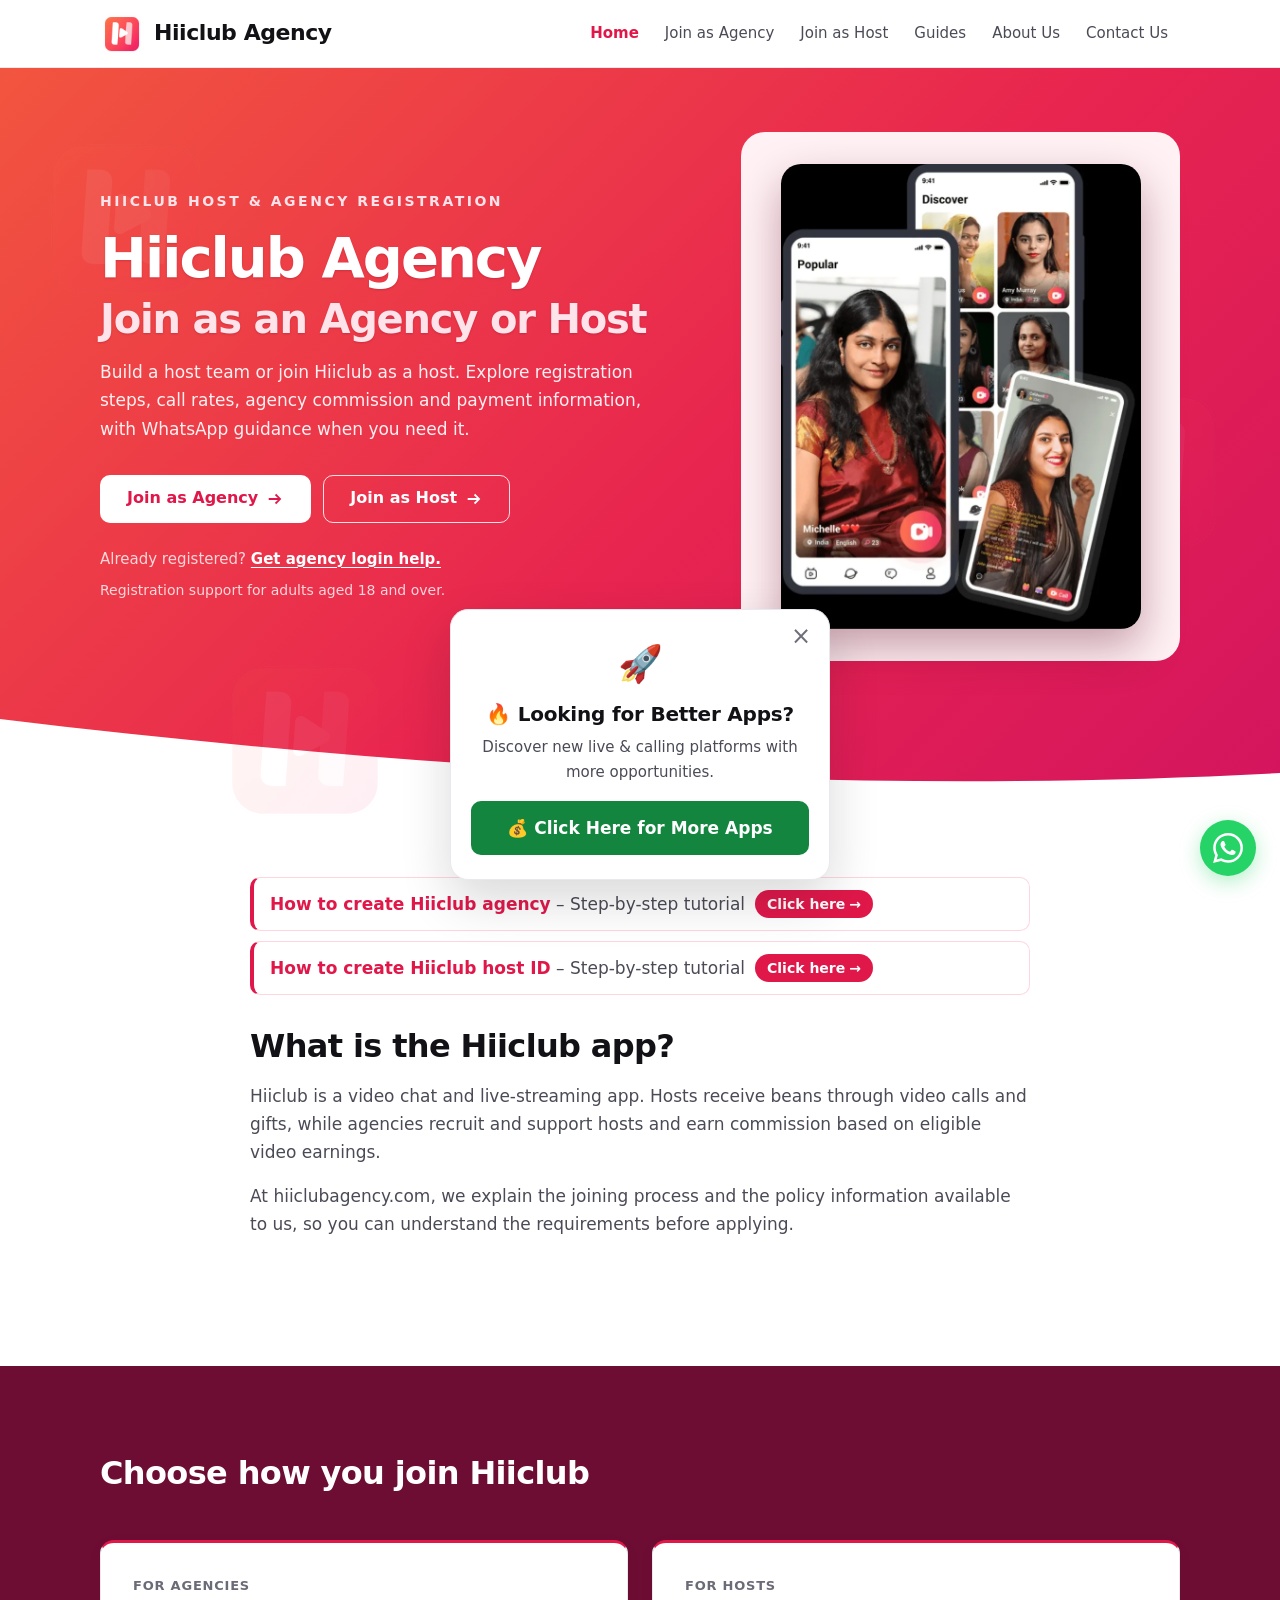
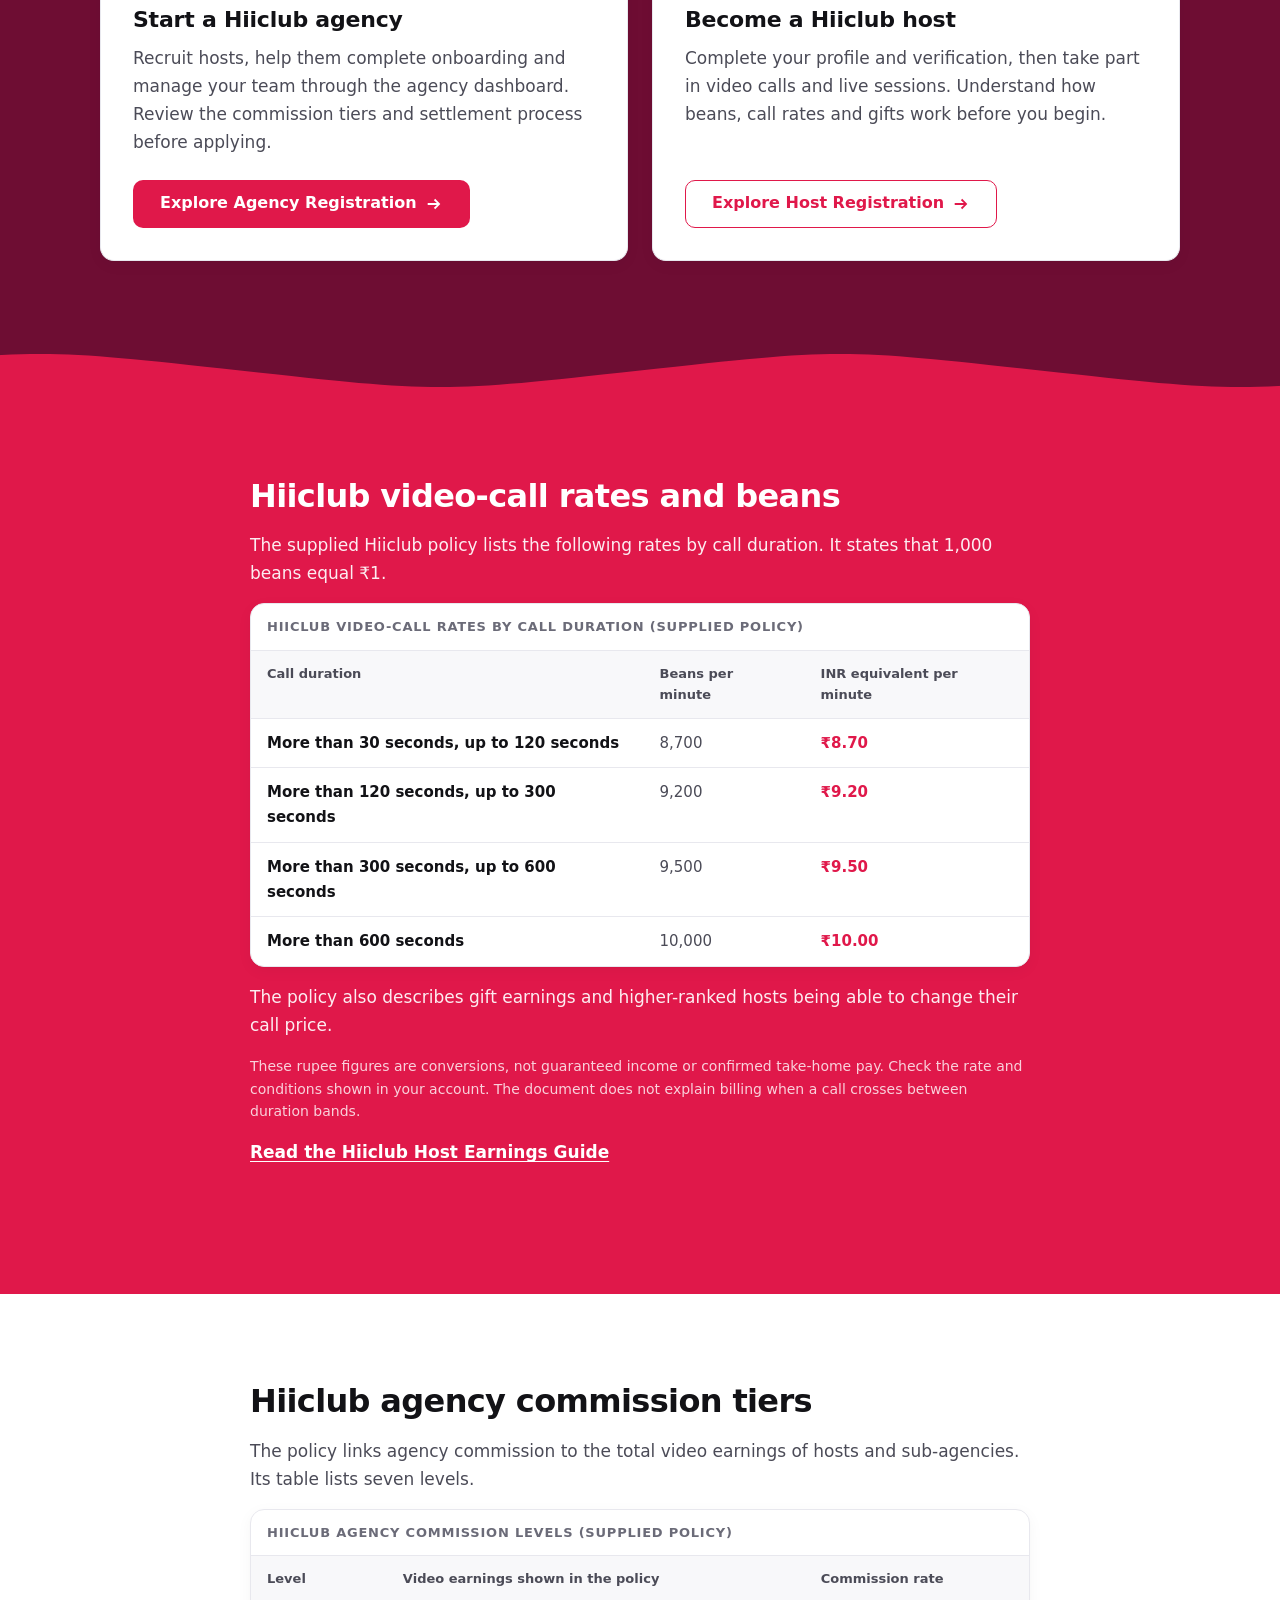
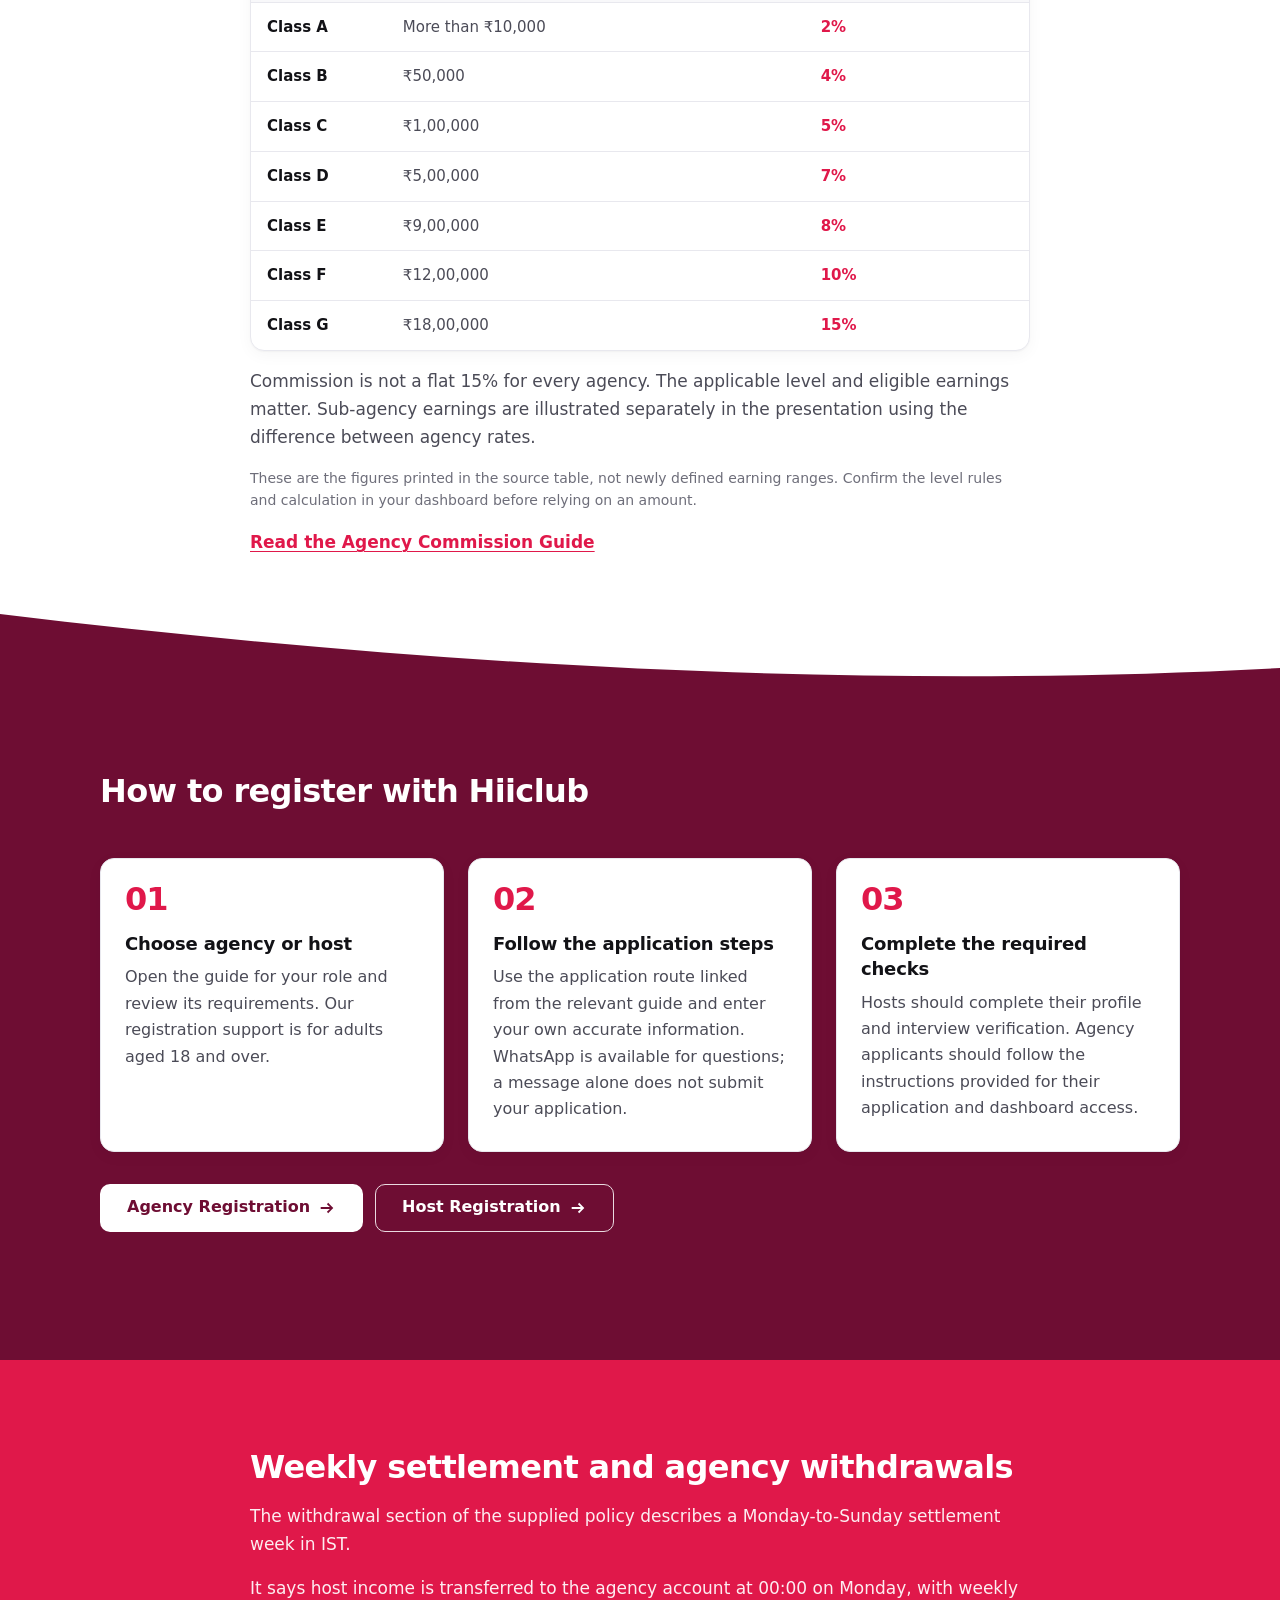
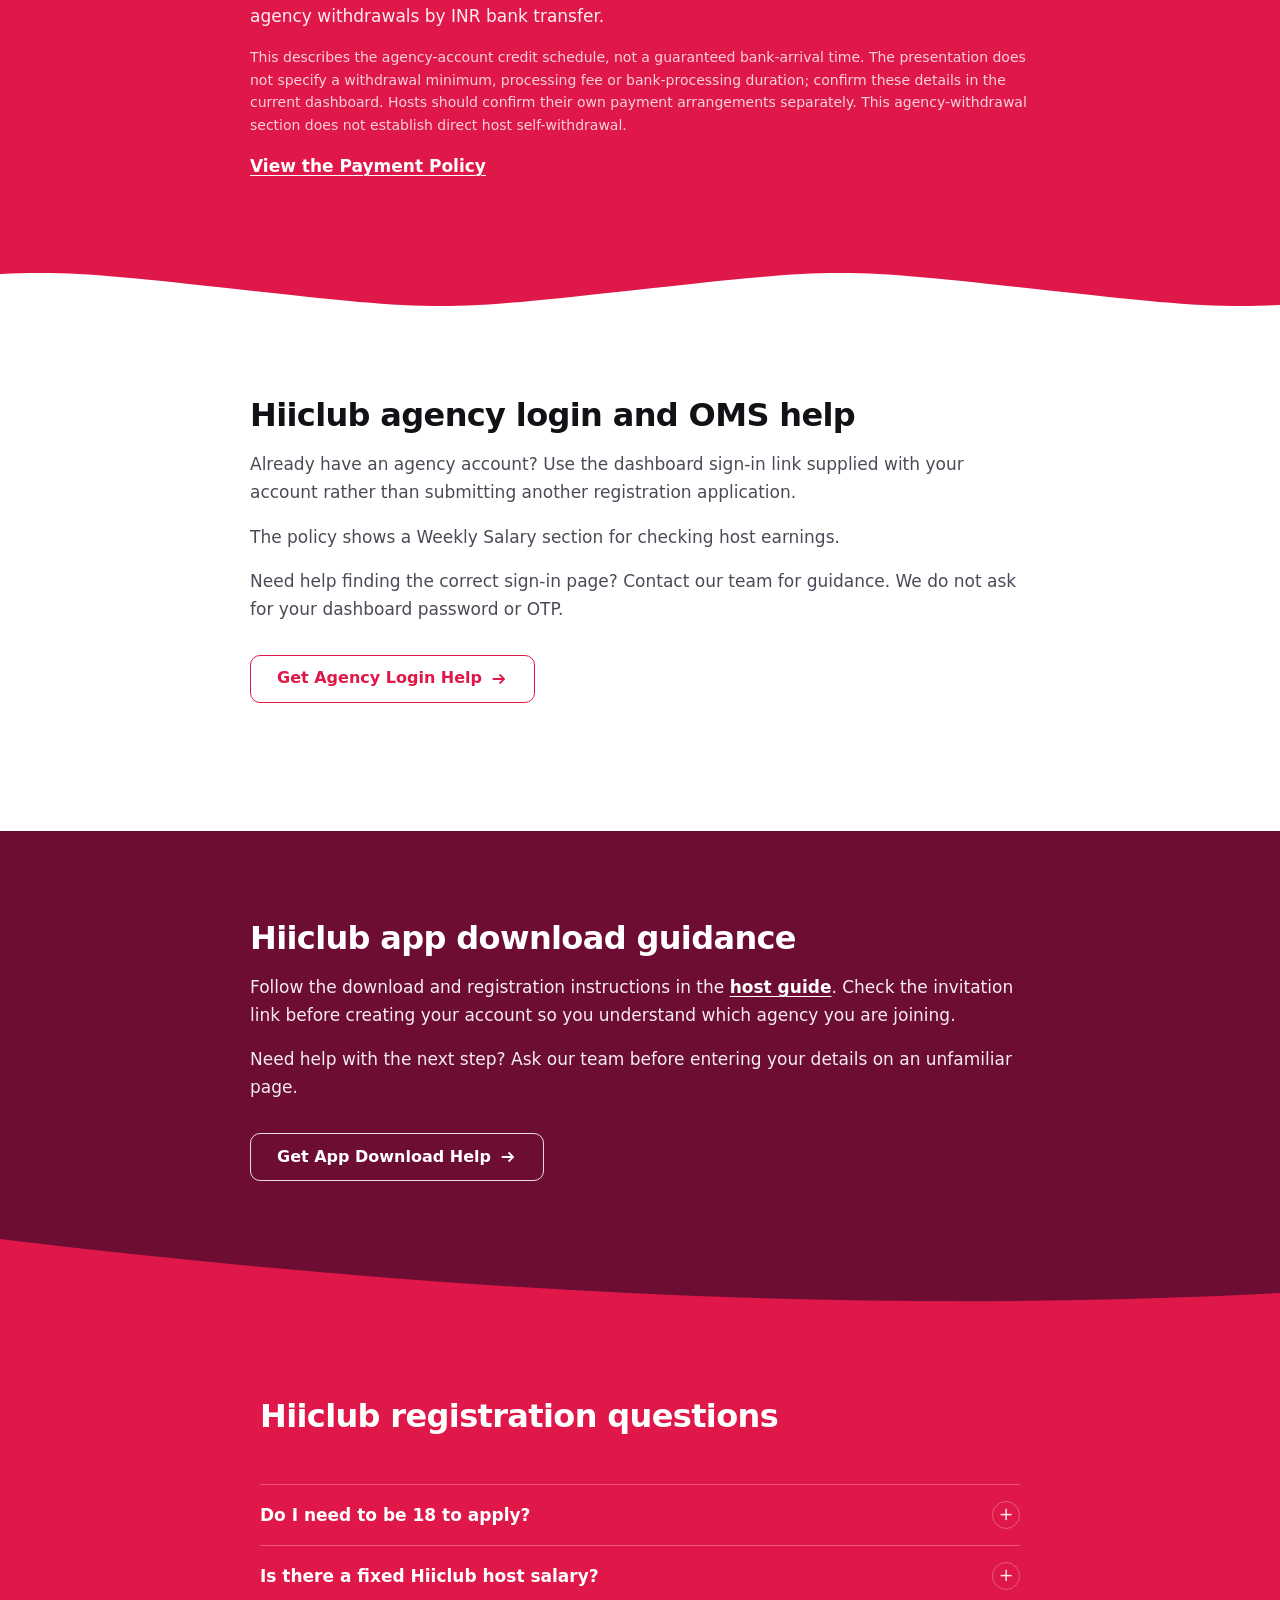
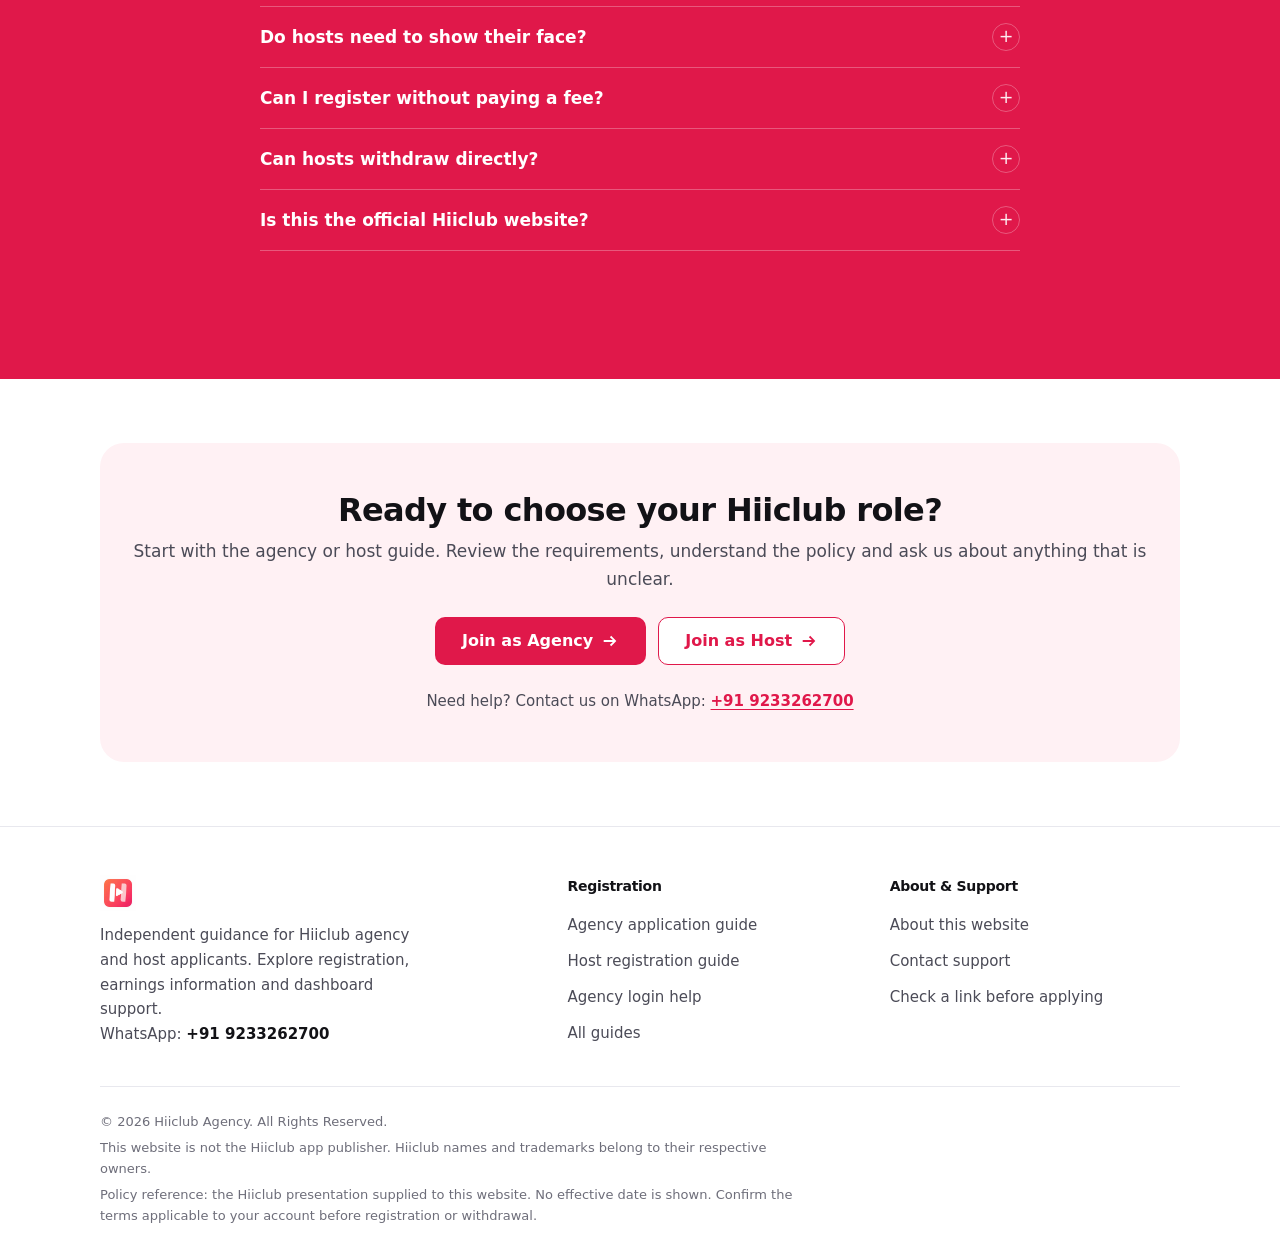
==== index.html @ ce35281a "Deeper curves on the slow wave divider Co-Authored-By: Claude Opus 5.5 <noreply@anthropic.com> Claud" ====
<!DOCTYPE html>
<html lang="en">
<head>
  <meta charset="UTF-8">
  <meta name="viewport" content="width=device-width, initial-scale=1.0">

  <title>Hiiclub Agency | Agency &amp; Host Registration</title>
  <meta name="description" content="Explore Hiiclub agency and host registration, video-call rates, commission tiers and weekly settlement details. Get step-by-step guidance and WhatsApp help.">
  <meta name="robots" content="index, follow">
  <link rel="canonical" href="https://hiiclubagency.com/">

  <!-- Open Graph -->
  <meta property="og:type" content="website">
  <meta property="og:url" content="https://hiiclubagency.com/">
  <meta property="og:title" content="Hiiclub Agency | Agency &amp; Host Registration">
  <meta property="og:description" content="Explore Hiiclub agency and host registration, video-call rates, commission tiers and weekly settlement details. Get step-by-step guidance and WhatsApp help.">
  <meta property="og:image" content="https://hiiclubagency.com/hero.png">
  <meta property="og:site_name" content="Hiiclub Agency">
  <meta property="og:locale" content="en_IN">

  <!-- Twitter Card -->
  <meta name="twitter:card" content="summary_large_image">
  <meta name="twitter:title" content="Hiiclub Agency | Agency &amp; Host Registration">
  <meta name="twitter:description" content="Explore Hiiclub agency and host registration, video-call rates, commission tiers and weekly settlement details. Get step-by-step guidance and WhatsApp help.">
  <meta name="twitter:image" content="https://hiiclubagency.com/hero.png">

  <!-- Favicon -->
  <link rel="icon" type="image/png" href="favicon.png">
  <link rel="apple-touch-icon" href="favicon.png">
  <link rel="manifest" href="site.webmanifest">
  <meta name="msapplication-config" content="browserconfig.xml">
  <meta name="theme-color" content="#FF2D55">

  <!-- Font (self-hosted Manrope) + stylesheet -->
  <link rel="preload" href="fonts/manrope-latin-wght-normal.woff2" as="font" type="font/woff2" crossorigin>
  <link rel="preload" as="image" href="hero-760.webp" imagesrcset="hero-760.webp 760w, hero.png 1190w" imagesizes="(max-width: 900px) 300px, 360px" fetchpriority="high">
  <link rel="stylesheet" href="style.css?v=20261127-16">

  <!-- Structured data -->
  <script type="application/ld+json">
{
  "@context": "https://schema.org",
  "@graph": [
    {
      "@type": "Organization",
      "@id": "https://hiiclubagency.com/#organization",
      "name": "Hiiclub Agency",
      "url": "https://hiiclubagency.com/",
      "logo": "https://hiiclubagency.com/logo.png",
      "description": "Independent registration and onboarding support website for Hiiclub agency and host applicants in India. Not the app developer's official website.",
      "contactPoint": {
        "@type": "ContactPoint",
        "telephone": "+91-9233262700",
        "contactType": "customer support",
        "areaServed": "IN",
        "availableLanguage": "English"
      }
    },
    {
      "@type": "WebSite",
      "@id": "https://hiiclubagency.com/#website",
      "name": "Hiiclub Agency",
      "url": "https://hiiclubagency.com/",
      "publisher": {
        "@id": "https://hiiclubagency.com/#organization"
      },
      "inLanguage": "en-IN"
    },
    {
      "@type": "WebPage",
      "@id": "https://hiiclubagency.com/#webpage",
      "url": "https://hiiclubagency.com/",
      "name": "Hiiclub Agency | Agency & Host Registration",
      "description": "Explore Hiiclub agency and host registration, video-call rates, commission tiers and weekly settlement details. Get step-by-step guidance and WhatsApp help.",
      "isPartOf": {
        "@id": "https://hiiclubagency.com/#website"
      },
      "about": {
        "@id": "https://hiiclubagency.com/#organization"
      },
      "dateModified": "2026-10-29",
      "inLanguage": "en-IN"
    },
    {
      "@type": "Service",
      "name": "Hiiclub agency and host registration support",
      "serviceType": "Registration and onboarding support",
      "provider": {
        "@id": "https://hiiclubagency.com/#organization"
      },
      "areaServed": {
        "@type": "Country",
        "name": "India"
      },
      "description": "Independent guidance on Hiiclub agency and host registration, supplied policy information, agency login help and WhatsApp support. Applications are reviewed by the platform, not by this website."
    },
    {
      "@type": "FAQPage",
      "mainEntity": [
        {
          "@type": "Question",
          "name": "Do I need to be 18 to apply?",
          "acceptedAnswer": {
            "@type": "Answer",
            "text": "Yes. Our agency and host registration support is for adults aged 18 and over. Additional platform requirements may apply."
          }
        },
        {
          "@type": "Question",
          "name": "Is there a fixed Hiiclub host salary?",
          "acceptedAnswer": {
            "@type": "Answer",
            "text": "The supplied policy lists call rates, gift earnings and task rewards. It does not promise a fixed monthly salary. Earnings depend on qualifying activity and the applicable account rules."
          }
        },
        {
          "@type": "Question",
          "name": "Do hosts need to show their face?",
          "acceptedAnswer": {
            "@type": "Answer",
            "text": "The policy requires hosts to show their whole face during the interview. It also lists not showing the whole face during calls or live streams as a rule violation."
          }
        },
        {
          "@type": "Question",
          "name": "Can I register without paying a fee?",
          "acceptedAnswer": {
            "@type": "Answer",
            "text": "The supplied presentation does not state a registration fee or confirm that registration is free. Check the current application terms before paying anything."
          }
        },
        {
          "@type": "Question",
          "name": "Can hosts withdraw directly?",
          "acceptedAnswer": {
            "@type": "Answer",
            "text": "The presentation explains withdrawals through agency accounts, but it does not confirm a host self-withdrawal option. Check the payment arrangement for your host account before joining."
          }
        },
        {
          "@type": "Question",
          "name": "Is this the official Hiiclub website?",
          "acceptedAnswer": {
            "@type": "Answer",
            "text": "No. hiiclubagency.com provides independent registration guidance and support. Application approval, account access and platform payment decisions remain with Hiiclub."
          }
        }
      ]
    }
  ]
}
  </script>
</head>
<body>

  <a class="skip-link" href="#main-content">Skip to content</a>

  <!-- HEADER -->
  <header class="site-header" id="site-header">
    <div class="container">
      <a href="/" class="logo">
        <img src="logo.png" alt="" width="44" height="44" loading="eager">
        <span class="logo-text">Hiiclub Agency</span>
      </a>
      <button type="button" class="hamburger" id="hamburger" aria-label="Toggle navigation" aria-expanded="false" aria-controls="nav-menu">
        <span></span><span></span><span></span>
      </button>
      <nav class="nav-menu" id="nav-menu" aria-label="Main navigation">
        <ul>
          <li><a href="/">Home</a></li>
          <li><a href="join-as-agency.html">Join as Agency</a></li>
          <li><a href="join-as-host.html">Join as Host</a>
          </li>
          <li><a href="blog.html">Guides</a></li>
          <li><a href="about-us.html">About Us</a></li>
          <li><a href="contact-us.html">Contact Us</a></li>
        </ul>
      </nav>
    </div>
  </header>

  <main id="main-content">

    <!-- 1. HERO -->
    <section class="hero" aria-labelledby="hero-heading">
      <div class="container hero-grid">
        <div class="hero-content">
          <p class="eyebrow">HIICLUB HOST &amp; AGENCY REGISTRATION</p>
          <h1 class="hero-title" id="hero-heading">
            <span class="hero-title__brand">Hiiclub Agency</span>
            <span class="hero-title__message">Join as an Agency or Host</span>
          </h1>
          <p class="hero-sub">Build a host team or join Hiiclub as a host. Explore registration steps, call rates, agency commission and payment information, with WhatsApp guidance when you need it.</p>
          <div class="btn-group">
            <a href="join-as-agency.html" class="btn btn-primary" data-cta="home-agency-guide">Join as Agency <svg width="18" height="18" viewBox="0 0 20 20" aria-hidden="true" focusable="false"><path d="M11.3 4.3 9.9 5.7 13.2 9H3v2h10.2l-3.3 3.3 1.4 1.4L17 10z"/></svg></a>
            <a href="join-as-host.html" class="btn btn-secondary" data-cta="home-host-guide">Join as Host <svg width="18" height="18" viewBox="0 0 20 20" aria-hidden="true" focusable="false"><path d="M11.3 4.3 9.9 5.7 13.2 9H3v2h10.2l-3.3 3.3 1.4 1.4L17 10z"/></svg></a>
          </div>
          <p class="hero-existing">Already registered? <a href="#agency-login" data-cta="home-login-help">Get agency login help.</a></p>
          <p class="policy-note">Registration support for adults aged 18 and over.</p>
        </div>
        <div class="hero-visual">
          <div class="hero-img-wrap">
            <img src="hero-760.webp" srcset="hero-760.webp 760w, hero.png 1190w" sizes="(max-width: 900px) 300px, 360px" alt="Live chat app screens showing Discover and Popular host lists" width="1190" height="1536" loading="eager" fetchpriority="high">
          </div>
        </div>
      </div>
    </section>

    <!-- 2. WHAT IS THE HIICLUB APP -->
    <section class="section-light" aria-labelledby="intro-heading">
      <div class="container narrow">
        <ul class="tut-quick">
          <li><a href="join-as-agency.html#create-agency"><span><strong>How to create Hiiclub agency</strong> &ndash; Step-by-step tutorial</span> <span class="tut-click">Click here <span aria-hidden="true">&rarr;</span></span></a></li>
          <li><a href="join-as-host.html#create-host"><span><strong>How to create Hiiclub host ID</strong> &ndash; Step-by-step tutorial</span> <span class="tut-click">Click here <span aria-hidden="true">&rarr;</span></span></a></li>
        </ul>
        <h2 id="intro-heading">What is the Hiiclub app?</h2>
        <p>Hiiclub is a video chat and live-streaming app. Hosts receive beans through video calls and gifts, while agencies recruit and support hosts and earn commission based on eligible video earnings.</p>
        <p>At hiiclubagency.com, we explain the joining process and the policy information available to us, so you can understand the requirements before applying.</p>
      </div>
    </section>

    <!-- 3. CHOOSE HOW YOU JOIN -->
    <section id="agency-vs-host" aria-labelledby="route-heading">
      <div class="container">
        <div class="section-header left">
          <h2 id="route-heading">Choose how you join Hiiclub</h2>
        </div>
        <div class="grid-2">
          <div class="option-card">
            <span class="option-label">For agencies</span>
            <h3>Start a Hiiclub agency</h3>
            <p>Recruit hosts, help them complete onboarding and manage your team through the agency dashboard. Review the commission tiers and settlement process before applying.</p>
            <a href="join-as-agency.html" class="btn btn-primary">Explore Agency Registration <svg width="18" height="18" viewBox="0 0 20 20" aria-hidden="true" focusable="false"><path d="M11.3 4.3 9.9 5.7 13.2 9H3v2h10.2l-3.3 3.3 1.4 1.4L17 10z"/></svg></a>
          </div>
          <div class="option-card">
            <span class="option-label">For hosts</span>
            <h3>Become a Hiiclub host</h3>
            <p>Complete your profile and verification, then take part in video calls and live sessions. Understand how beans, call rates and gifts work before you begin.</p>
            <a href="join-as-host.html" class="btn btn-secondary">Explore Host Registration <svg width="18" height="18" viewBox="0 0 20 20" aria-hidden="true" focusable="false"><path d="M11.3 4.3 9.9 5.7 13.2 9H3v2h10.2l-3.3 3.3 1.4 1.4L17 10z"/></svg></a>
          </div>
        </div>
      </div>
    </section>

    <!-- 4. CALL RATES -->
    <section id="call-rates" class="section-light" aria-labelledby="rates-heading">
      <div class="container narrow">
        <h2 id="rates-heading">Hiiclub video-call rates and beans</h2>
        <p>The supplied Hiiclub policy lists the following rates by call duration. It states that 1,000 beans equal ₹1.</p>
        <div class="table-wrap">
          <table class="policy-table">
            <caption>Hiiclub video-call rates by call duration (supplied policy)</caption>
            <thead><tr><th scope="col">Call duration</th><th scope="col">Beans per minute</th><th scope="col">INR equivalent per minute</th></tr></thead>
            <tbody>
            <tr><th scope="row">More than 30 seconds, up to 120 seconds</th><td>8,700</td><td>₹8.70</td></tr>
            <tr><th scope="row">More than 120 seconds, up to 300 seconds</th><td>9,200</td><td>₹9.20</td></tr>
            <tr><th scope="row">More than 300 seconds, up to 600 seconds</th><td>9,500</td><td>₹9.50</td></tr>
            <tr><th scope="row">More than 600 seconds</th><td>10,000</td><td>₹10.00</td></tr>
            </tbody>
          </table>
        </div>
        <p>The policy also describes gift earnings and higher-ranked hosts being able to change their call price.</p>
        <p class="policy-note">These rupee figures are conversions, not guaranteed income or confirmed take-home pay. Check the rate and conditions shown in your account. The document does not explain billing when a call crosses between duration bands.</p>
        <a class="text-link" href="join-as-host.html#earnings">Read the Hiiclub Host Earnings Guide</a>
      </div>
    </section>

    <!-- 5. COMMISSION TIERS -->
    <section id="commission-tiers" aria-labelledby="commission-heading">
      <div class="container narrow">
        <h2 id="commission-heading">Hiiclub agency commission tiers</h2>
        <p>The policy links agency commission to the total video earnings of hosts and sub-agencies. Its table lists seven levels.</p>
        <div class="table-wrap">
          <table class="policy-table tiers">
            <caption>Hiiclub agency commission levels (supplied policy)</caption>
            <thead><tr><th scope="col">Level</th><th scope="col">Video earnings shown in the policy</th><th scope="col">Commission rate</th></tr></thead>
            <tbody>
            <tr><th scope="row">Class A</th><td>More than ₹10,000</td><td>2%</td></tr>
            <tr><th scope="row">Class B</th><td>₹50,000</td><td>4%</td></tr>
            <tr><th scope="row">Class C</th><td>₹1,00,000</td><td>5%</td></tr>
            <tr><th scope="row">Class D</th><td>₹5,00,000</td><td>7%</td></tr>
            <tr><th scope="row">Class E</th><td>₹9,00,000</td><td>8%</td></tr>
            <tr><th scope="row">Class F</th><td>₹12,00,000</td><td>10%</td></tr>
            <tr><th scope="row">Class G</th><td>₹18,00,000</td><td>15%</td></tr>
            </tbody>
          </table>
        </div>
        <p>Commission is not a flat 15% for every agency. The applicable level and eligible earnings matter. Sub-agency earnings are illustrated separately in the presentation using the difference between agency rates.</p>
        <p class="policy-note">These are the figures printed in the source table, not newly defined earning ranges. Confirm the level rules and calculation in your dashboard before relying on an amount.</p>
        <a class="text-link" href="join-as-agency.html#commission">Read the Agency Commission Guide</a>
      </div>
    </section>

    <!-- 6. HOW TO REGISTER -->
    <section class="section-light" aria-labelledby="steps-heading">
      <div class="container">
        <div class="section-header left">
          <h2 id="steps-heading">How to register with Hiiclub</h2>
        </div>
        <ol class="num-steps">
          <li>
            <span class="num" aria-hidden="true">01</span>
            <h3>Choose agency or host</h3>
            <p>Open the guide for your role and review its requirements. Our registration support is for adults aged 18 and over.</p>
          </li>
          <li>
            <span class="num" aria-hidden="true">02</span>
            <h3>Follow the application steps</h3>
            <p>Use the application route linked from the relevant guide and enter your own accurate information. WhatsApp is available for questions; a message alone does not submit your application.</p>
          </li>
          <li>
            <span class="num" aria-hidden="true">03</span>
            <h3>Complete the required checks</h3>
            <p>Hosts should complete their profile and interview verification. Agency applicants should follow the instructions provided for their application and dashboard access.</p>
          </li>
        </ol>
        <div class="btn-group">
          <a href="join-as-agency.html" class="btn btn-primary">Agency Registration <svg width="18" height="18" viewBox="0 0 20 20" aria-hidden="true" focusable="false"><path d="M11.3 4.3 9.9 5.7 13.2 9H3v2h10.2l-3.3 3.3 1.4 1.4L17 10z"/></svg></a>
          <a href="join-as-host.html" class="btn btn-secondary">Host Registration <svg width="18" height="18" viewBox="0 0 20 20" aria-hidden="true" focusable="false"><path d="M11.3 4.3 9.9 5.7 13.2 9H3v2h10.2l-3.3 3.3 1.4 1.4L17 10z"/></svg></a>
        </div>
      </div>
    </section>

    <!-- 7. SETTLEMENT -->
    <section id="settlement" aria-labelledby="settlement-heading">
      <div class="container narrow">
        <h2 id="settlement-heading">Weekly settlement and agency withdrawals</h2>
        <p>The withdrawal section of the supplied policy describes a Monday-to-Sunday settlement week in IST.</p>
        <p>It says host income is transferred to the agency account at 00:00 on Monday, with weekly agency withdrawals by INR bank transfer.</p>
        <p class="policy-note">This describes the agency-account credit schedule, not a guaranteed bank-arrival time. The presentation does not specify a withdrawal minimum, processing fee or bank-processing duration; confirm these details in the current dashboard. Hosts should confirm their own payment arrangements separately. This agency-withdrawal section does not establish direct host self-withdrawal.</p>
        <a class="text-link" href="join-as-agency.html#settlement">View the Payment Policy</a>
      </div>
    </section>

    <!-- 8. LOGIN / OMS -->
    <section id="agency-login" class="section-light" aria-labelledby="login-heading">
      <div class="container narrow">
        <h2 id="login-heading">Hiiclub agency login and OMS help</h2>
        <p>Already have an agency account? Use the dashboard sign-in link supplied with your account rather than submitting another registration application.</p>
        <p>The policy shows a Weekly Salary section for checking host earnings.</p>
        <p>Need help finding the correct sign-in page? Contact our team for guidance. We do not ask for your dashboard password or OTP.</p>
        <div class="btn-group">
          <a href="https://wa.me/919233262700?text=Hi%2C%20I%20need%20help%20finding%20my%20Hiiclub%20agency%20dashboard%20sign-in%20page." class="btn btn-secondary" target="_blank" rel="noopener noreferrer" data-cta="login-help-whatsapp">Get Agency Login Help <svg width="18" height="18" viewBox="0 0 20 20" aria-hidden="true" focusable="false"><path d="M11.3 4.3 9.9 5.7 13.2 9H3v2h10.2l-3.3 3.3 1.4 1.4L17 10z"/></svg></a>
        </div>
      </div>
    </section>

    <!-- 9. APP DOWNLOAD -->
    <section id="app-download" aria-labelledby="download-heading">
      <div class="container narrow">
        <h2 id="download-heading">Hiiclub app download guidance</h2>
        <p>Follow the download and registration instructions in the <a class="text-link" href="join-as-host.html#create-host">host guide</a>. Check the invitation link before creating your account so you understand which agency you are joining.</p>
        <p>Need help with the next step? Ask our team before entering your details on an unfamiliar page.</p>
        <div class="btn-group">
          <a href="https://wa.me/919233262700?text=Hi%2C%20I%20need%20help%20with%20the%20Hiiclub%20app%20download%20and%20registration." class="btn btn-secondary" target="_blank" rel="noopener noreferrer" data-cta="download-help-whatsapp">Get App Download Help <svg width="18" height="18" viewBox="0 0 20 20" aria-hidden="true" focusable="false"><path d="M11.3 4.3 9.9 5.7 13.2 9H3v2h10.2l-3.3 3.3 1.4 1.4L17 10z"/></svg></a>
        </div>
      </div>
    </section>

    <!-- 10. FAQ -->
    <section class="section-light" aria-labelledby="faq-heading">
      <div class="container">
        <div class="section-header left narrow-header">
          <h2 id="faq-heading">Hiiclub registration questions</h2>
        </div>
        <div class="faq-list">
          <div class="faq-item">
            <button type="button" class="faq-q" id="home-faq-q1" aria-expanded="false" aria-controls="home-faq-a1">Do I need to be 18 to apply? <span class="faq-ico" aria-hidden="true">+</span></button>
            <div class="faq-a" id="home-faq-a1" aria-labelledby="home-faq-q1"><p>Yes. Our agency and host registration support is for adults aged 18 and over. Additional platform requirements may apply.</p></div>
          </div>
          <div class="faq-item">
            <button type="button" class="faq-q" id="home-faq-q2" aria-expanded="false" aria-controls="home-faq-a2">Is there a fixed Hiiclub host salary? <span class="faq-ico" aria-hidden="true">+</span></button>
            <div class="faq-a" id="home-faq-a2" aria-labelledby="home-faq-q2"><p>The supplied policy lists call rates, gift earnings and task rewards. It does not promise a fixed monthly salary. Earnings depend on qualifying activity and the applicable account rules.</p></div>
          </div>
          <div class="faq-item">
            <button type="button" class="faq-q" id="home-faq-q3" aria-expanded="false" aria-controls="home-faq-a3">Do hosts need to show their face? <span class="faq-ico" aria-hidden="true">+</span></button>
            <div class="faq-a" id="home-faq-a3" aria-labelledby="home-faq-q3"><p>The policy requires hosts to show their whole face during the interview. It also lists not showing the whole face during calls or live streams as a rule violation.</p></div>
          </div>
          <div class="faq-item">
            <button type="button" class="faq-q" id="home-faq-q4" aria-expanded="false" aria-controls="home-faq-a4">Can I register without paying a fee? <span class="faq-ico" aria-hidden="true">+</span></button>
            <div class="faq-a" id="home-faq-a4" aria-labelledby="home-faq-q4"><p>The supplied presentation does not state a registration fee or confirm that registration is free. Check the current application terms before paying anything.</p></div>
          </div>
          <div class="faq-item">
            <button type="button" class="faq-q" id="home-faq-q5" aria-expanded="false" aria-controls="home-faq-a5">Can hosts withdraw directly? <span class="faq-ico" aria-hidden="true">+</span></button>
            <div class="faq-a" id="home-faq-a5" aria-labelledby="home-faq-q5"><p>The presentation explains withdrawals through agency accounts, but it does not confirm a host self-withdrawal option. Check the payment arrangement for your host account before joining.</p></div>
          </div>
          <div class="faq-item">
            <button type="button" class="faq-q" id="home-faq-q6" aria-expanded="false" aria-controls="home-faq-a6">Is this the official Hiiclub website? <span class="faq-ico" aria-hidden="true">+</span></button>
            <div class="faq-a" id="home-faq-a6" aria-labelledby="home-faq-q6"><p>No. hiiclubagency.com provides independent registration guidance and support. Application approval, account access and platform payment decisions remain with Hiiclub.</p></div>
          </div>
        </div>
      </div>
    </section>

    <!-- 11. CLOSING -->
    <section class="cta-band" aria-labelledby="cta-heading">
      <div class="container">
        <div class="cta-card">
          <h2 id="cta-heading">Ready to choose your Hiiclub role?</h2>
          <p>Start with the agency or host guide. Review the requirements, understand the policy and ask us about anything that is unclear.</p>
          <div class="btn-group">
            <a href="join-as-agency.html" class="btn btn-primary" data-cta="home-agency-guide-footer">Join as Agency <svg width="18" height="18" viewBox="0 0 20 20" aria-hidden="true" focusable="false"><path d="M11.3 4.3 9.9 5.7 13.2 9H3v2h10.2l-3.3 3.3 1.4 1.4L17 10z"/></svg></a>
            <a href="join-as-host.html" class="btn btn-secondary" data-cta="home-host-guide-footer">Join as Host <svg width="18" height="18" viewBox="0 0 20 20" aria-hidden="true" focusable="false"><path d="M11.3 4.3 9.9 5.7 13.2 9H3v2h10.2l-3.3 3.3 1.4 1.4L17 10z"/></svg></a>
          </div>
          <p class="cta-support">Need help? Contact us on WhatsApp: <a class="text-link" href="https://wa.me/919233262700" target="_blank" rel="noopener noreferrer" data-cta="closing-whatsapp">+91 9233262700</a></p>
        </div>
      </div>
    </section>

  </main>

  <!-- FOOTER -->
  <footer class="site-footer" aria-label="Site footer">
    <div class="container">
      <div class="footer-grid">
        <div class="footer-brand">
          <a href="/" aria-label="Hiiclub Agency home">
            <img src="logo.png" alt="Hiiclub Agency logo" width="36" height="36" loading="lazy" class="f-logo">
          </a>
          <p>Independent guidance for Hiiclub agency and host applicants. Explore registration, earnings information and dashboard support.<br>WhatsApp: <a href="https://wa.me/919233262700" target="_blank" rel="noopener noreferrer" data-cta="whatsapp-footer">+91 9233262700</a></p>
        </div>
        <div class="footer-col">
          <h4>Registration</h4>
          <ul>
            <li><a href="join-as-agency.html">Agency application guide</a></li>
            <li><a href="join-as-host.html">Host registration guide</a></li>
            <li><a href="/#agency-login">Agency login help</a></li>
            <li><a href="blog.html">All guides</a></li>
          </ul>
        </div>
        <div class="footer-col">
          <h4>About &amp; Support</h4>
          <ul>
            <li><a href="about-us.html">About this website</a></li>
            <li><a href="contact-us.html">Contact support</a></li>
            <li><a href="safe-hiiclub-registration.html">Check a link before applying</a></li>
          </ul>
        </div>
      </div>
      <div class="footer-bottom">
        <p>&copy; 2026 Hiiclub Agency. All Rights Reserved.</p>
        <p class="disclaimer">This website is not the Hiiclub app publisher. Hiiclub names and trademarks belong to their respective owners.</p>
        <p class="disclaimer">Policy reference: the Hiiclub presentation supplied to this website. No effective date is shown. Confirm the terms applicable to your account before registration or withdrawal.</p>
      </div>
    </div>
  </footer>

  <!-- WhatsApp Floating Button (one instance, fixed bottom-right) -->
  <a href="https://wa.me/919233262700" class="wa-float" target="_blank" rel="noopener noreferrer" aria-label="Chat with us on WhatsApp" data-cta="whatsapp-float">
    <svg width="30" height="30" viewBox="0 0 24 24" xmlns="http://www.w3.org/2000/svg" aria-hidden="true" focusable="false">
      <path d="M17.472 14.382c-.297-.149-1.758-.867-2.03-.967-.273-.099-.471-.148-.67.15-.197.297-.767.966-.94 1.164-.173.199-.347.223-.644.075-.297-.15-1.255-.463-2.39-1.475-.883-.788-1.48-1.761-1.653-2.059-.173-.297-.018-.458.13-.606.134-.133.298-.347.446-.52.149-.174.198-.298.298-.497.099-.198.05-.371-.025-.52-.075-.149-.669-1.612-.916-2.207-.242-.579-.487-.5-.669-.51-.173-.008-.371-.01-.57-.01-.198 0-.52.074-.792.372-.272.297-1.04 1.016-1.04 2.479 0 1.462 1.065 2.875 1.213 3.074.149.198 2.096 3.2 5.077 4.487.709.306 1.262.489 1.694.625.712.227 1.36.195 1.871.118.571-.085 1.758-.719 2.006-1.413.248-.694.248-1.289.173-1.413-.074-.124-.272-.198-.57-.347m-5.421 7.403h-.004a9.87 9.87 0 01-5.031-1.378l-.361-.214-3.741.982.998-3.648-.235-.374a9.86 9.86 0 01-1.51-5.26c.001-5.45 4.436-9.884 9.888-9.884 2.64 0 5.122 1.03 6.988 2.898a9.825 9.825 0 012.893 6.994c-.003 5.45-4.437 9.884-9.885 9.884m8.413-18.297A11.815 11.815 0 0012.05 0C5.495 0 .16 5.335.157 11.892c0 2.096.547 4.142 1.588 5.945L.057 24l6.305-1.654a11.882 11.882 0 005.683 1.448h.005c6.554 0 11.89-5.335 11.893-11.893a11.821 11.821 0 00-3.48-8.413z"/>
    </svg>
  </a>

  <!-- WhatsApp Channel Popup -->
  <div class="popup-overlay" id="popup-overlay" aria-hidden="true"></div>
  <div class="wa-popup" id="wa-popup" role="dialog" aria-modal="true" aria-labelledby="popup-title">
    <button type="button" class="popup-close" id="popup-close" aria-label="Close popup">&times;</button>
    <div class="pop-icon" aria-hidden="true">
      <svg width="30" height="30" viewBox="0 0 24 24" xmlns="http://www.w3.org/2000/svg" aria-hidden="true" focusable="false">
        <path d="M17.472 14.382c-.297-.149-1.758-.867-2.03-.967-.273-.099-.471-.148-.67.15-.197.297-.767.966-.94 1.164-.173.199-.347.223-.644.075-.297-.15-1.255-.463-2.39-1.475-.883-.788-1.48-1.761-1.653-2.059-.173-.297-.018-.458.13-.606.134-.133.298-.347.446-.52.149-.174.198-.298.298-.497.099-.198.05-.371-.025-.52-.075-.149-.669-1.612-.916-2.207-.242-.579-.487-.5-.669-.51-.173-.008-.371-.01-.57-.01-.198 0-.52.074-.792.372-.272.297-1.04 1.016-1.04 2.479 0 1.462 1.065 2.875 1.213 3.074.149.198 2.096 3.2 5.077 4.487.709.306 1.262.489 1.694.625.712.227 1.36.195 1.871.118.571-.085 1.758-.719 2.006-1.413.248-.694.248-1.289.173-1.413-.074-.124-.272-.198-.57-.347m-5.421 7.403h-.004a9.87 9.87 0 01-5.031-1.378l-.361-.214-3.741.982.998-3.648-.235-.374a9.86 9.86 0 01-1.51-5.26c.001-5.45 4.436-9.884 9.888-9.884 2.64 0 5.122 1.03 6.988 2.898a9.825 9.825 0 012.893 6.994c-.003 5.45-4.437 9.884-9.885 9.884m8.413-18.297A11.815 11.815 0 0012.05 0C5.495 0 .16 5.335.157 11.892c0 2.096.547 4.142 1.588 5.945L.057 24l6.305-1.654a11.882 11.882 0 005.683 1.448h.005c6.554 0 11.89-5.335 11.893-11.893a11.821 11.821 0 00-3.48-8.413z"/>
      </svg>
    </div>
    <h3 id="popup-title">Join Best Apps Hiring ✅💯</h3>
    <p>Get updates about Hiiclub Agency registration, host onboarding, live chat app opportunities, and agency support.</p>
    <a href="https://whatsapp.com/channel/0029VbCCYeQ2P59t8LBOSe1V" class="pop-btn-join" target="_blank" rel="noopener noreferrer" data-cta="whatsapp-channel">Join Channel</a>
    <button type="button" class="pop-btn-later" id="popup-later">Maybe Later</button>
  </div>

  <!-- "Better Apps" Promo Popup (styles in style.css, behaviour in script.js) -->
  <aside id="betterAppsPopup" class="better-apps-popup" aria-label="More apps">
    <button type="button" class="bap-close" aria-label="Close">&times;</button>
    <div class="popup-icon" aria-hidden="true">🚀</div>
    <h3 class="popup-title">🔥 Looking for Better Apps?</h3>
    <p class="popup-text">Discover new live &amp; calling platforms with more opportunities.</p>
    <a href="https://bestcallingapps.site" target="_blank" rel="noopener" class="popup-btn" data-cta="better-apps">💰 Click Here for More Apps</a>
  </aside>

  <script src="script.js?v=20261127-5"></script>
</body>
</html>
---- style.css ----
/* ================================================================
   Hiiclub Agency — style.css
   One font (Manrope, self-hosted), one accent, one spacing scale.
================================================================ */

/* ---- Font: Manrope variable, latin subset (SIL OFL 1.1 — see fonts/Manrope-OFL.txt) ---- */
@font-face {
  font-family: 'Manrope';
  font-style: normal;
  font-weight: 200 800;
  font-display: swap;
  src: url('fonts/manrope-latin-wght-normal.woff2') format('woff2-variations'),
       url('fonts/manrope-latin-wght-normal.woff2') format('woff2');
  unicode-range: U+0000-00FF, U+0131, U+0152-0153, U+02BB-02BC, U+02C6, U+02DA, U+02DC, U+0304, U+0308, U+0329, U+2000-206F, U+20AC, U+2122, U+2191, U+2193, U+2212, U+2215, U+FEFF, U+FFFD;
}

/* ---- Tokens ---- */
:root {
  --font: 'Manrope', system-ui, -apple-system, 'Segoe UI', Roboto, Arial, sans-serif;

  --accent: #E0184A;          /* brand pink, darkened slightly for text/button contrast */
  --accent-hover: #C2123E;
  --accent-soft: #FFF1F4;
  --text: #121216;
  --text-2: #4B4B57;
  --text-3: #6E6E7A;
  --bg: #FFFFFF;
  --bg-2: #F8F8FA;
  --border: #E8E8EE;
  --wa: #25D366;
  --wa-dark: #1DA851;
  --wa-text: #13853F;

  /* spacing scale */
  --s1: 4px; --s2: 8px; --s3: 12px; --s4: 16px; --s5: 24px;
  --s6: 32px; --s7: 48px; --s8: 64px; --s9: 88px;

  --radius: 14px;
  --radius-sm: 10px;
  --shadow: 0 1px 2px rgba(18, 18, 22, .04), 0 4px 16px rgba(18, 18, 22, .04);
  --container: 1120px;
  --gutter: 20px;
  --header-h: 68px;
  --trans: .2s ease;
}

/* ---- Reset ---- */
*, *::before, *::after { box-sizing: border-box; margin: 0; padding: 0; }
html { font-size: 16px; scroll-behavior: smooth; -webkit-text-size-adjust: 100%; }
body {
  font-family: var(--font); font-size: 1rem; line-height: 1.65;
  color: var(--text-2); background: var(--bg);
  -webkit-font-smoothing: antialiased; overflow-x: hidden;
}
img { max-width: 100%; height: auto; display: block; }
a { color: inherit; text-decoration: none; }
ul, ol { list-style: none; }
button { cursor: pointer; border: none; background: none; font: inherit; color: inherit; }
code { font-size: .92em; background: var(--bg-2); padding: 1px 6px; border-radius: 6px; }

.container { max-width: var(--container); margin: 0 auto; padding: 0 var(--gutter); }

/* ---- Type ---- */
h1, h2, h3, h4 { color: var(--text); font-weight: 700; letter-spacing: -.02em; }
h1 { font-size: clamp(2rem, 4.5vw, 2.75rem); line-height: 1.15; }
h2 { font-size: clamp(1.625rem, 1.3rem + 1vw, 2rem); line-height: 1.2; margin-bottom: var(--s4); }
h3 { font-size: 1.125rem; line-height: 1.4; margin-bottom: var(--s2); letter-spacing: -.01em; }
p { color: var(--text-2); }
strong { color: var(--text); font-weight: 600; }

/* ---- Layout ---- */
section { padding: var(--s9) 0; }
.section-light { background: var(--bg-2); }
.section-header { text-align: center; max-width: 640px; margin: 0 auto var(--s7); }
.section-header p { margin-top: var(--s3); }
.grid-2 { display: grid; grid-template-columns: repeat(2, 1fr); gap: var(--s5); }
.grid-3 { display: grid; grid-template-columns: repeat(3, 1fr); gap: var(--s5); }
.check-grid, .why-grid { display: grid; grid-template-columns: repeat(auto-fit, minmax(240px, 1fr)); gap: var(--s5); }
.steps-grid { display: grid; grid-template-columns: repeat(auto-fit, minmax(220px, 1fr)); gap: var(--s5); }

/* ---- Buttons ---- */
.btn {
  display: inline-flex; align-items: center; justify-content: center;
  min-height: 48px; padding: 12px 26px; border-radius: var(--radius-sm);
  font-size: 1rem; font-weight: 600; line-height: 1.3; text-align: center;
  border: 1.5px solid transparent; transition: background var(--trans), border-color var(--trans), color var(--trans);
}
.btn-primary { background: var(--accent); color: #fff; }
.btn-primary:hover { background: var(--accent-hover); }
.btn-secondary { background: var(--bg); color: var(--text); border-color: #CFCFD8; }
.btn-secondary:hover { border-color: var(--text); }
.btn-wa { background: var(--wa-text); color: #fff; }
.btn-wa:hover { background: #0F6E33; }
.btn-group, .center-actions { display: flex; flex-wrap: wrap; gap: var(--s3); margin-top: var(--s6); }
.center-actions { justify-content: center; }

.text-link { color: var(--accent); font-weight: 600; text-decoration: underline; text-decoration-thickness: 1px; text-underline-offset: 3px; }
.text-link:hover { color: var(--accent-hover); }

/* ---- Cards ---- */
.card, .step-card {
  background: var(--bg); border: 1px solid var(--border); border-radius: var(--radius);
  padding: var(--s5) var(--s5) 28px; box-shadow: var(--shadow); overflow-wrap: anywhere;
}
.card p + p, .card p + ul, .card ul + p { margin-top: var(--s3); }
.card .text-link { display: inline-block; margin-top: var(--s4); }
.card-icon, .step-icon { display: none; } /* emoji icons retired */

/* ---- Lists ---- */
.benefits-list li {
  position: relative; padding: 10px 0 10px 28px; border-bottom: 1px solid var(--border);
}
.benefits-list li:last-child { border-bottom: none; }
.benefits-list li::before {
  content: ''; position: absolute; left: 2px; top: 19px; width: 12px; height: 7px;
  border-left: 2px solid var(--accent); border-bottom: 2px solid var(--accent); transform: rotate(-45deg);
}
.benefits-list.no-list li::before {
  width: 12px; height: 2px; top: 22px; border: none; background: var(--text-3); transform: none;
}

/* ================================================================
   HEADER / NAV / BREADCRUMB
================================================================ */
.skip-link {
  position: absolute; left: 12px; top: -60px; z-index: 2000;
  background: var(--text); color: #fff; padding: 10px 16px; border-radius: 8px; font-weight: 600;
}
.skip-link:focus { top: 12px; }
a:focus-visible, button:focus-visible { outline: 2px solid var(--accent); outline-offset: 3px; border-radius: 6px; }
[id] { scroll-margin-top: calc(var(--header-h) + 16px); }

.site-header {
  position: sticky; top: 0; z-index: 900; height: var(--header-h);
  background: rgba(255, 255, 255, .97); border-bottom: 1px solid var(--border);
}
.site-header .container { display: flex; align-items: center; justify-content: space-between; height: 100%; }
.logo { display: inline-flex; align-items: center; gap: 10px; }
.logo img { height: 40px; width: 40px; }
.logo-text { font-size: 1.125rem; font-weight: 800; letter-spacing: -.02em; color: var(--text); white-space: nowrap; }
.nav-menu ul { display: flex; align-items: center; gap: 2px; }
.nav-menu a {
  display: block; padding: 8px 12px; border-radius: 8px;
  font-size: .9375rem; font-weight: 500; color: var(--text-2); transition: color var(--trans), background var(--trans);
}
.nav-menu a:hover { color: var(--text); background: var(--bg-2); }
.nav-menu a.active { color: var(--accent); font-weight: 600; }

.hamburger { display: none; flex-direction: column; justify-content: center; gap: 5px; width: 44px; height: 44px; padding: 10px; border-radius: 8px; }
.hamburger span { display: block; height: 2px; background: var(--text); border-radius: 2px; transition: transform var(--trans), opacity var(--trans); }
.hamburger.active span:nth-child(1) { transform: translateY(7px) rotate(45deg); }
.hamburger.active span:nth-child(2) { opacity: 0; }
.hamburger.active span:nth-child(3) { transform: translateY(-7px) rotate(-45deg); }

.breadcrumb-bar { border-bottom: 1px solid var(--border); padding: 10px 0; }
.breadcrumb { display: flex; flex-wrap: wrap; align-items: center; gap: 6px; font-size: .8125rem; font-weight: 500; }
.breadcrumb a { color: var(--accent); }
.breadcrumb a:hover { text-decoration: underline; }
.breadcrumb .sep, .breadcrumb .current { color: var(--text-3); }

/* ================================================================
   HOME HERO (text left, app visual right; stacked on mobile)
================================================================ */
.hero { padding: var(--s8) 0; }
.hero-grid { display: grid; grid-template-columns: minmax(0, 1.15fr) minmax(0, .85fr); gap: var(--s7); align-items: center; }
.hero-content { max-width: 600px; }
.eyebrow, .section-tag {
  display: block; margin-bottom: var(--s4); color: var(--accent);
  font-size: .875rem; font-weight: 800; letter-spacing: .18em; text-transform: uppercase; line-height: 1.5;
}
.hero-title { margin-bottom: var(--s4); }
.hero-title__brand {
  display: block; font-size: clamp(2.25rem, 1.6rem + 2.6vw, 3.5rem);
  font-weight: 800; line-height: 1.08; letter-spacing: -.035em; color: var(--text);
}
.hero-title__message {
  display: block; margin-top: var(--s2); font-size: clamp(1.75rem, 1.3rem + 1.8vw, 2.5rem);
  font-weight: 800; line-height: 1.15; letter-spacing: -.03em; color: var(--accent);
}
.hero-tagline { font-size: 1.125rem; font-weight: 600; color: var(--text); margin-bottom: var(--s2); }
.hero-sub { max-width: 34rem; font-size: 1.0625rem; }
.hero .btn { min-width: 176px; }
.hero-existing { margin-top: var(--s5); font-size: .9375rem; color: var(--text-3); }
.hero-existing a { color: var(--text); font-weight: 600; text-decoration: underline; text-decoration-thickness: 1px; text-underline-offset: 3px; }
.hero-existing a:hover { color: var(--accent); }
.hero-visual {
  display: flex; justify-content: center; padding: var(--s6) var(--s5);
  background: var(--accent-soft); border-radius: 24px;
}
.hero-img-wrap { width: 100%; max-width: 360px; border-radius: 20px; overflow: hidden; box-shadow: 0 16px 40px rgba(18, 18, 22, .14); }
.hero-img-wrap img { width: 100%; height: auto; }

/* ---- Home sections ---- */
.narrow { max-width: 720px; }
.center { text-align: center; }
.chips { display: flex; flex-wrap: wrap; justify-content: center; gap: var(--s3); margin-top: var(--s5); }
.chips li {
  display: inline-flex; align-items: center; gap: var(--s2); padding: 8px 16px; border-radius: 999px;
  background: var(--bg); border: 1px solid var(--border); font-size: .9375rem; font-weight: 600; color: var(--text);
}
.chips svg { width: 18px; height: 18px; fill: var(--accent); flex-shrink: 0; }

.option-card {
  display: flex; flex-direction: column; gap: var(--s2); padding: var(--s6);
  background: var(--bg); border: 1px solid var(--border); border-top: 3px solid var(--accent);
  border-radius: var(--radius); box-shadow: var(--shadow); transition: box-shadow var(--trans), transform var(--trans);
}
.option-card:hover { box-shadow: 0 10px 30px rgba(18, 18, 22, .08); transform: translateY(-2px); }
.option-card h3 { font-size: 1.375rem; margin: 0; }
.option-label { font-size: .8125rem; font-weight: 700; color: var(--text-3); text-transform: uppercase; letter-spacing: .06em; }
.option-link { margin-top: auto; padding-top: var(--s3); color: var(--accent); font-weight: 700; }

.num-steps { display: grid; grid-template-columns: repeat(3, 1fr); gap: var(--s5); counter-reset: none; }
.num-steps li { background: var(--bg); border: 1px solid var(--border); border-radius: var(--radius); padding: var(--s5) var(--s5) 28px; box-shadow: var(--shadow); }
.num-steps .num { display: block; font-size: 2rem; font-weight: 800; line-height: 1; letter-spacing: -.03em; color: var(--accent); margin-bottom: var(--s4); }
.num-steps p { font-size: 1rem; }

.login-card {
  max-width: 760px; margin: 0 auto; padding: var(--s6); text-align: center;
  border: 1px solid var(--border); border-radius: var(--radius); background: var(--bg); box-shadow: var(--shadow);
}
.login-card p + p { margin-top: var(--s3); }
.login-card .security { margin-top: var(--s4); font-weight: 700; color: var(--text); }
.login-card .btn { margin-top: var(--s5); }

.cta-band { padding: var(--s8) 0; }
.cta-card { padding: var(--s7) var(--s5); text-align: center; background: var(--accent-soft); border-radius: 24px; }
.cta-card h2 { margin-bottom: var(--s2); }
.cta-card .btn-group { justify-content: center; margin-top: var(--s5); }

/* ---- Inner-page hero ---- */
.inner-hero { padding: var(--s8) 0 var(--s7); text-align: center; border-bottom: 1px solid var(--border); }
.inner-hero h1 { max-width: 820px; margin: 0 auto var(--s4); }
.inner-hero p { max-width: 620px; margin: 0 auto; }
.inner-hero .btn-group { justify-content: center; }
.ext-note { font-size: .875rem; color: var(--text-3); margin-top: var(--s4); }
.inner-hero .ext-note { margin: var(--s4) auto 0; }
.byline { font-size: .875rem; color: var(--text-3); margin-top: var(--s4) !important; }

/* On-page contents */
.toc { border-bottom: 1px solid var(--border); padding: var(--s3) 0; background: var(--bg); }
.toc ul { display: flex; flex-wrap: wrap; justify-content: center; gap: var(--s2); }
.toc a {
  display: inline-block; padding: 6px 14px; border-radius: 999px; border: 1px solid var(--border);
  font-size: .875rem; font-weight: 500; color: var(--text-2);
}
.toc a:hover { border-color: var(--text); color: var(--text); }

/* ---- Prose / notices ---- */
.prose { max-width: 760px; margin: 0 auto; overflow-wrap: anywhere; }
.prose p { margin-bottom: var(--s4); }
.prose h2 { margin-top: var(--s7); }
.prose ul.benefits-list { margin-bottom: var(--s5); }
.notice {
  max-width: 760px; margin: var(--s6) auto 0; padding: var(--s4) var(--s5);
  background: var(--bg-2); border: 1px solid var(--border); border-left: 3px solid var(--accent);
  border-radius: var(--radius-sm); overflow-wrap: anywhere;
}
.notice p { font-size: .9375rem; }
.login-box { max-width: 820px; margin: 0 auto; }

/* ---- Steps ---- */
.step-card h3 { font-size: 1.0625rem; }
.step-card p { font-size: 1rem; }

/* ---- FAQ ---- */
.faq-list { max-width: 760px; margin: 0 auto; border-top: 1px solid var(--border); }
.faq-item { border-bottom: 1px solid var(--border); }
.faq-q {
  display: flex; width: 100%; align-items: center; justify-content: space-between; gap: var(--s4);
  min-height: 56px; padding: var(--s4) 0; text-align: left;
  font-size: 1.0625rem; font-weight: 600; color: var(--text);
}
.faq-q:hover, .faq-q.active { color: var(--accent); }
.faq-ico {
  flex-shrink: 0; width: 28px; height: 28px; border-radius: 50%; border: 1px solid var(--border);
  display: flex; align-items: center; justify-content: center; font-size: 1.1rem; font-weight: 500;
  color: var(--text-2); transition: transform var(--trans);
}
.faq-q.active .faq-ico { transform: rotate(45deg); }
.faq-a { max-height: 0; overflow: hidden; transition: max-height .3s ease; }
.faq-a.open { max-height: 900px; }
.faq-a p { padding: 0 var(--s7) var(--s5) 0; font-size: 1rem; }
.faq-a a { color: var(--accent); text-decoration: underline; text-underline-offset: 3px; }

/* ---- Guides hub ---- */
.guide-group + .guide-group { margin-top: var(--s8); }
.guide-group > h2 { text-align: center; margin-bottom: var(--s5); }
.blog-grid { display: grid; grid-template-columns: repeat(auto-fill, minmax(300px, 1fr)); gap: var(--s5); }
.blog-card {
  display: flex; flex-direction: column; background: var(--bg); border: 1px solid var(--border);
  border-radius: var(--radius); box-shadow: var(--shadow); padding: var(--s5);
  transition: border-color var(--trans);
}
.blog-card:hover { border-color: #CFCFD8; }
.blog-thumb { display: flex; flex-direction: column; gap: var(--s2); }
.blog-num { font-size: .8125rem; font-weight: 700; color: var(--text-3); letter-spacing: .04em; }
.blog-thumb h3 { margin: 0; }
.blog-body { display: flex; flex-direction: column; flex: 1; }
.blog-body p { font-size: 1rem; margin: var(--s2) 0 var(--s4); }
.blog-tag {
  align-self: flex-start; margin-top: auto; font-size: .75rem; font-weight: 600; color: var(--text-2);
  background: var(--bg-2); border: 1px solid var(--border); padding: 2px 10px; border-radius: 999px;
}
.blog-more { margin-top: var(--s3); color: var(--accent); font-weight: 600; font-size: .9375rem; }

/* ---- About / contact ---- */
.about-split { display: grid; grid-template-columns: 1.1fr 1fr; gap: var(--s7); align-items: start; }
.contact-card { background: var(--bg); border: 1px solid var(--border); border-radius: var(--radius); padding: var(--s2) var(--s5); box-shadow: var(--shadow); }
.cinfo-item { display: flex; align-items: flex-start; gap: var(--s4); padding: var(--s4) 0; border-bottom: 1px solid var(--border); }
.cinfo-item:last-child { border-bottom: none; }
.cinfo-ico { display: none; }
.cinfo-label { font-size: .8125rem; color: var(--text-3); font-weight: 600; text-transform: uppercase; letter-spacing: .06em; margin-bottom: 2px; }
.cinfo-val { font-weight: 600; color: var(--text); }
.wa-text-number { font-size: 1.25rem; font-weight: 700; color: var(--wa-text); }

/* ---- Closing band on inner pages (light, not a banner) ---- */
.cta-section { background: var(--bg-2); border-top: 1px solid var(--border); text-align: center; padding: var(--s8) 0; }
.cta-section > .container > p { max-width: 560px; margin: 0 auto; }
.cta-section .btn-group { justify-content: center; }

/* ================================================================
   FOOTER
================================================================ */
.site-footer { background: var(--bg); border-top: 1px solid var(--border); padding: var(--s7) 0 0; }
.footer-grid { display: grid; grid-template-columns: 1.5fr 1fr 1fr; gap: var(--s6); padding-bottom: var(--s6); }
.footer-brand .f-logo { width: 36px; height: 36px; margin-bottom: var(--s3); }
.footer-brand p { font-size: .9375rem; max-width: 320px; }
.footer-brand a:not(:first-child) { color: var(--text); font-weight: 600; }
.footer-col h4 { font-size: .875rem; margin-bottom: var(--s3); }
.footer-col li { margin-bottom: var(--s2); }
.footer-col a { font-size: .9375rem; color: var(--text-2); }
.footer-col a:hover { color: var(--accent); }
.footer-bottom { border-top: 1px solid var(--border); padding: var(--s5) 0 var(--s6); }
.footer-bottom p { font-size: .8125rem; color: var(--text-3); }
.footer-bottom .disclaimer { margin-top: var(--s1); max-width: 720px; }

/* ================================================================
   WHATSAPP FLOAT + EXISTING POPUPS
================================================================ */
.wa-float {
  position: fixed; bottom: 24px; right: 24px; width: 56px; height: 56px; z-index: 850;
  background: var(--wa); border-radius: 50%; display: flex; align-items: center; justify-content: center;
  box-shadow: 0 6px 20px rgba(37, 211, 102, .35); transition: background var(--trans);
}
.wa-float:hover { background: var(--wa-dark); }
.wa-float svg { width: 30px; height: 30px; fill: #fff; }

.popup-overlay {
  position: fixed; inset: 0; background: rgba(18, 18, 22, .45); z-index: 990;
  opacity: 0; pointer-events: none; transition: opacity .25s;
}
.popup-overlay.show { opacity: 1; pointer-events: auto; }
.wa-popup {
  position: fixed; top: 50%; left: 50%; transform: translate(-50%, -50%) scale(.96);
  z-index: 995; background: var(--bg); border: 1px solid var(--border); border-radius: 18px;
  box-shadow: 0 24px 60px rgba(18, 18, 22, .18); padding: 36px 28px 28px;
  max-width: 400px; width: calc(100% - 32px); text-align: center;
  opacity: 0; pointer-events: none; transition: opacity .25s ease, transform .25s ease;
}
.wa-popup.show { opacity: 1; pointer-events: auto; transform: translate(-50%, -50%) scale(1); }
.popup-close {
  position: absolute; top: 10px; right: 12px; width: 40px; height: 40px; border-radius: 8px;
  font-size: 1.5rem; line-height: 1; color: var(--text-3);
}
.popup-close:hover { color: var(--text); background: var(--bg-2); }
.pop-icon { width: 56px; height: 56px; margin: 0 auto var(--s4); background: var(--wa); border-radius: 50%; display: flex; align-items: center; justify-content: center; }
.pop-icon svg { width: 30px; height: 30px; fill: #fff; }
.wa-popup h3 { font-size: 1.2rem; margin-bottom: var(--s2); }
.wa-popup p { font-size: .9375rem; margin-bottom: var(--s5); }
.pop-btn-join, .pop-btn-later { display: block; width: 100%; min-height: 48px; padding: 12px 20px; border-radius: var(--radius-sm); font-weight: 600; }
.pop-btn-join { background: var(--wa-text); color: #fff; margin-bottom: var(--s2); }
.pop-btn-join:hover { background: #0F6E33; }
.pop-btn-later { border: 1px solid var(--border); color: var(--text-2); }
.pop-btn-later:hover { background: var(--bg-2); }

/* "Better Apps" promo popup (existing; behaviour in script.js) */
.better-apps-popup {
  position: fixed; left: 50%; bottom: 20px; transform: translateX(-50%) translateY(150%);
  width: calc(100% - 32px); max-width: 380px; background: var(--bg);
  border: 1px solid var(--border); border-radius: 18px; padding: 24px 20px;
  box-shadow: 0 20px 50px rgba(18, 18, 22, .16);
  z-index: 999; opacity: 0; visibility: hidden; transition: transform .45s ease, opacity .45s ease, visibility .45s;
  text-align: center;
}
.better-apps-popup.show { transform: translateX(-50%) translateY(0); opacity: 1; visibility: visible; }
.better-apps-popup .bap-close { position: absolute; right: 8px; top: 6px; width: 40px; height: 40px; font-size: 24px; color: var(--text-3); line-height: 1; }
.better-apps-popup .popup-icon { font-size: 36px; margin-bottom: var(--s2); }
.better-apps-popup .popup-title { font-size: 1.25rem; line-height: 1.3; }
.better-apps-popup .popup-text { margin: var(--s2) 0 var(--s4); font-size: .9375rem; }
.better-apps-popup .popup-btn {
  display: block; min-height: 48px; padding: 13px 18px; border-radius: var(--radius-sm);
  font-weight: 600; color: #fff; background: var(--wa-text);
}
.better-apps-popup .popup-btn:hover { background: #0F6E33; }

/* ================================================================
   RESPONSIVE
================================================================ */
@media (max-width: 1024px) {
  .footer-grid { grid-template-columns: 1fr 1fr; }
  .footer-brand { grid-column: 1 / -1; }
}

@media (max-width: 900px) {
  .hero-grid { grid-template-columns: 1fr; gap: var(--s6); }
  .hero-content { max-width: 620px; }
  .hero-visual { padding: var(--s5); }
  .hero-img-wrap { max-width: 300px; }
}

@media (max-width: 768px) {
  :root { --header-h: 60px; }
  section { padding: var(--s8) 0; }
  .hamburger { display: flex; }
  .nav-menu {
    position: fixed; top: var(--header-h); left: 0; right: 0; z-index: 800;
    background: var(--bg); border-bottom: 1px solid var(--border); padding: var(--s3) var(--gutter) var(--s4);
    box-shadow: 0 12px 24px rgba(18, 18, 22, .06);
    transform: translateY(-8px); opacity: 0; visibility: hidden; pointer-events: none;
    transition: transform .2s ease, opacity .2s ease, visibility 0s linear .2s;
  }
  .nav-menu.open { transform: none; opacity: 1; visibility: visible; pointer-events: auto; transition: transform .2s ease, opacity .2s ease; }
  .nav-menu ul { flex-direction: column; align-items: stretch; }
  .nav-menu a { padding: 12px; font-size: 1rem; }
  .grid-2, .grid-3, .about-split { grid-template-columns: 1fr; }
  .footer-grid { grid-template-columns: 1fr; gap: var(--s5); }
  .hero { padding: var(--s7) 0; }
  .num-steps { grid-template-columns: 1fr; }
  .option-card, .login-card { padding: var(--s5); }
  .btn-group, .center-actions { flex-direction: column; align-items: stretch; }
  .hero .btn { min-width: 0; }
  .inner-hero { padding: var(--s7) 0 var(--s6); }
  .faq-a p { padding-right: 0; }
  /* keep the floating WhatsApp button clear of the last footer line */
  .site-footer { padding-bottom: 72px; }
  /* sit the promo above the WhatsApp button instead of over it */
  .better-apps-popup { bottom: 92px; }
}

@media (max-width: 380px) {
  :root { --gutter: 16px; }
  .wa-float { bottom: 16px; right: 16px; width: 52px; height: 52px; }
}

@media (prefers-reduced-motion: reduce) {
  html { scroll-behavior: auto; }
  *, *::before, *::after { transition: none !important; }
}

/* ================================================================
   POLICY CONTENT, REFERENCE-STYLE DETAILS
================================================================ */
@media (min-width: 769px) { body { font-size: 1.0625rem; } }
.btn svg { width: 18px; height: 18px; margin-left: 8px; fill: currentColor; flex-shrink: 0; }
.btn-secondary { border-color: var(--accent); color: var(--accent); }
.btn-secondary:hover { background: var(--accent-soft); border-color: var(--accent); }
.section-header.left { text-align: left; margin-left: 0; }
.narrow-header { max-width: 760px; margin-left: auto !important; margin-right: auto !important; }
.narrow { max-width: 820px; }
.narrow > p + p, .narrow > p + .table-wrap, .narrow > .table-wrap + p { margin-top: var(--s4); }
.narrow > h2 + p { margin-top: 0; }
.narrow > .text-link { display: inline-block; margin-top: var(--s4); }
.policy-note { margin-top: var(--s4); font-size: .875rem; line-height: 1.6; color: var(--text-3); }
.hero .policy-note { margin-top: var(--s2); }
.cta-support { margin-top: var(--s5); font-size: .9375rem; }
.option-card .btn { align-self: flex-start; margin-top: var(--s4); }
.option-card p { flex: 1; }

.table-wrap { width: 100%; overflow-x: auto; border: 1px solid var(--border); border-radius: var(--radius); background: var(--bg); box-shadow: var(--shadow); }
.policy-table { width: 100%; border-collapse: collapse; font-size: .9375rem; }
.policy-table caption { text-align: left; padding: var(--s3) var(--s4); font-size: .8125rem; font-weight: 700; color: var(--text-3); text-transform: uppercase; letter-spacing: .06em; border-bottom: 1px solid var(--border); }
.policy-table th, .policy-table td { padding: 12px var(--s4); text-align: left; vertical-align: top; border-bottom: 1px solid var(--border); }
.policy-table thead th { font-size: .8125rem; font-weight: 700; color: var(--text-2); background: var(--bg-2); }
.policy-table tbody th { font-weight: 600; color: var(--text); }
.policy-table.tiers tbody th { white-space: nowrap; }
.policy-table td { color: var(--text-2); font-variant-numeric: tabular-nums; }
.policy-table td:last-child { font-weight: 700; color: var(--accent); white-space: nowrap; }
.policy-table tbody tr:last-child th, .policy-table tbody tr:last-child td { border-bottom: none; }

/* header: larger wordmark, outlined menu button (reference treatment) */
.logo img { width: 44px; height: 44px; border-radius: 12px; }
.logo-text { font-size: 1.375rem; }
@media (max-width: 768px) {
  .hamburger { border: 1.5px solid var(--accent); border-radius: 12px; width: 48px; height: 44px; padding: 11px 12px; }
  .cta-card { text-align: left; }
  .cta-card .btn-group { justify-content: flex-start; }
  .policy-table th, .policy-table td { padding: 10px 12px; }
}
@media (max-width: 380px) { .logo-text { font-size: 1.2rem; } }

/* ---- Photo step-by-step guides (two columns at every width) ---- */
.tut-grid {
  display: grid; grid-template-columns: repeat(2, minmax(0, 1fr));
  gap: clamp(10px, 2.6vw, 20px); max-width: 780px; margin: 0 auto;
}
.tut-card {
  display: flex; flex-direction: column; min-width: 0;
  background: var(--bg); border: 1px solid #FFD6DF; border-radius: var(--radius);
  padding: clamp(8px, 2vw, 14px);
  box-shadow: 0 0 0 1px rgba(224, 24, 74, .04), 0 6px 22px rgba(224, 24, 74, .12);
}
.tut-title {
  display: flex; align-items: flex-start; gap: 8px; margin-bottom: clamp(8px, 2vw, 12px);
  font-size: clamp(.875rem, 3.4vw, 1.0625rem); line-height: 1.3; overflow-wrap: anywhere;
}
.tut-num {
  flex: none; display: inline-flex; align-items: center; justify-content: center;
  width: clamp(24px, 6.4vw, 30px); height: clamp(24px, 6.4vw, 30px); border-radius: 50%;
  background: var(--accent); color: #fff; font-weight: 700; font-size: clamp(.75rem, 3vw, .875rem);
}
.tut-title-text { padding-top: clamp(2px, .6vw, 4px); }
.tut-zoom {
  display: flex; align-items: center; justify-content: center; margin-top: auto;
  width: 100%; padding: 0; border: 0; background: none; cursor: zoom-in; border-radius: var(--radius-sm);
}
.tut-zoom:focus-visible { outline: 3px solid var(--accent); outline-offset: 3px; }
.tut-zoom img {
  display: block; width: 100%; height: auto; max-height: 68svh; object-fit: contain;
  border-radius: var(--radius-sm);
}
.tut-note { text-align: center; max-width: 680px; margin: 28px auto 0; }

/* Viewer */
body.tut-lock { overflow: hidden; }
.tut-viewer {
  width: 100vw; height: 100dvh; max-width: none; max-height: none; margin: 0; padding: 0;
  border: 0; background: rgba(12, 12, 16, .94);
}
.tut-viewer::backdrop { background: rgba(12, 12, 16, .94); }
.tut-viewer-stage {
  width: 100%; height: 100%; overflow: auto; display: flex; align-items: center; justify-content: center;
  padding: 56px 12px 16px; -webkit-overflow-scrolling: touch;
}
.tut-viewer-stage img {
  display: block; max-width: 100%; max-height: 100%; width: auto; height: auto; object-fit: contain;
  border-radius: 8px; cursor: zoom-in;
}
.tut-viewer.zoomed .tut-viewer-stage { align-items: flex-start; justify-content: flex-start; }
.tut-viewer.zoomed .tut-viewer-stage img { max-width: none; max-height: none; width: min(1400px, 220vw); cursor: zoom-out; margin: 0 auto; }
.tut-viewer-close {
  position: fixed; top: 10px; right: 12px; z-index: 2; width: 44px; height: 44px; border-radius: 50%;
  border: 0; background: #fff; color: #121216; font-size: 28px; line-height: 1; cursor: pointer;
}
.tut-viewer-close:focus-visible { outline: 3px solid var(--accent); outline-offset: 2px; }

/* Homepage guide links */
.guide-link { display: flex; gap: var(--s4); align-items: center; padding: var(--s4); color: inherit; transition: border-color var(--trans), transform var(--trans); }
.guide-link:hover { border-color: var(--accent); transform: translateY(-2px); }
.guide-link img { flex: none; width: 72px; height: auto; border-radius: 8px; border: 1px solid var(--border); }
.guide-link h3 { font-size: 1.0625rem; margin-bottom: 4px; color: var(--text); }
.guide-link p { font-size: .9375rem; }
@media (prefers-reduced-motion: reduce) { .guide-link, .guide-link:hover { transition: none; transform: none; } }
.tut-start {
  max-width: 780px; margin: 0 auto clamp(16px, 4vw, 28px); padding: clamp(14px, 3.5vw, 22px);
  text-align: center; background: var(--accent-soft); border: 1px solid #FFD6DF; border-radius: var(--radius);
}
.tut-start-label { display: flex; align-items: center; justify-content: center; gap: 8px; font-weight: 700; color: var(--text); margin-bottom: 12px; }
.tut-start .btn { width: 100%; max-width: 360px; justify-content: center; }
.tut-start-next { margin-top: 10px; font-size: .9375rem; }
.tut-cap { margin-top: clamp(6px, 1.6vw, 10px); font-size: clamp(.8125rem, 3.2vw, .9375rem); line-height: 1.4; text-align: center; color: var(--text-2); }
.tut-zoom { margin-top: 0; }
.tut-card { justify-content: flex-start; }
@supports (grid-template-rows: subgrid) {
  .tut-card { display: grid; grid-row: span 3; grid-template-rows: subgrid; row-gap: 0; align-content: start; }
  .tut-card .tut-zoom { align-self: start; }
}
.tut-quick { display: grid; gap: 10px; margin-bottom: var(--s6); }
.tut-quick a {
  display: block; padding: 12px 16px; border: 1px solid #FFD6DF; border-left: 4px solid var(--accent);
  border-radius: var(--radius-sm); background: var(--bg); color: var(--text-2); line-height: 1.45;
  transition: border-color var(--trans);
}
.tut-quick a strong { color: var(--accent); }
.tut-quick a:hover { border-color: var(--accent); }

/* ================================================================
   Hiiclub theme layer: tinted sections, animated curvy dividers,
   glow cards, gentle photo motion, floating logo watermarks
================================================================ */
:root {
  --sec-a: #FFFFFF;
  --sec-b: #E0184A;   /* Hiiclub pink-red */
  --sec-c: #6E0D33;   /* deep berry */
  --glow: 0 0 0 1px rgba(232, 17, 79, .10), 0 8px 26px rgba(232, 17, 79, .16);
  --glow-strong: 0 0 0 2px rgba(232, 17, 79, .35), 0 0 28px rgba(255, 64, 110, .45), 0 10px 34px rgba(232, 17, 79, .25);
}

/* Three rotating section backgrounds */
main > section { position: relative; border-top: 0; border-bottom: 0; }
main > section:nth-of-type(3n+1) { background: var(--sec-b); }
main > section:nth-of-type(3n+2) { background: var(--sec-a); }
main > section:nth-of-type(3n)   { background: var(--sec-c); }
/* Hero: Hiiclub logo colours (coral to pink) */
main > section:first-of-type { background: #E8254F linear-gradient(135deg, #F2553F 0%, #E8254F 55%, #D4155E 100%); }
main > section > .container { position: relative; z-index: 2; }

/* Curvy divider: a wave in the section's own colour that overlaps the section above */
main > section + section::before,
main > section + section::after {
  content: ''; position: absolute; left: 0; right: 0; pointer-events: none;
  background: inherit;
  -webkit-mask: var(--wave) repeat-x 0 100% / 1200px 100%;
          mask: var(--wave) repeat-x 0 100% / 1200px 100%;
}
main > section + section::before {
  --wave: url("data:image/svg+xml,%3Csvg xmlns='http://www.w3.org/2000/svg' viewBox='0 0 1200 60' preserveAspectRatio='none'%3E%3Cpath d='M0 36 C150 6 300 6 450 30 S750 58 900 30 S1100 8 1200 36 V60 H0Z' fill='%23000'/%3E%3C/svg%3E");
  top: -44px; height: 46px; z-index: 1;
  animation: waveDrift 22s linear infinite;
}
/* Second, low-faded wave drifting the other way */
main > section + section::after {
  --wave: url("data:image/svg+xml,%3Csvg xmlns='http://www.w3.org/2000/svg' viewBox='0 0 1200 60' preserveAspectRatio='none'%3E%3Cpath d='M0 26 C200 54 400 54 600 28 S1000 2 1200 26 V60 H0Z' fill='%23000'/%3E%3C/svg%3E");
  top: -62px; height: 64px; z-index: 0; opacity: .5;
  animation: waveDrift 34s linear infinite reverse;
}
@keyframes waveDrift { from { -webkit-mask-position: 0 100%; mask-position: 0 100%; } to { -webkit-mask-position: -1200px 100%; mask-position: -1200px 100%; } }
@media (max-width: 768px) {
  main > section + section::before { top: -28px; height: 30px; }
  main > section + section::after  { top: -40px; height: 42px; }
  main > section + section::before, main > section + section::after { -webkit-mask-size: 700px 100%; mask-size: 700px 100%; }
  @keyframes waveDrift { from { -webkit-mask-position: 0 100%; mask-position: 0 100%; } to { -webkit-mask-position: -700px 100%; mask-position: -700px 100%; } }
}
.toc { position: relative; z-index: 2; }

/* Glow cards */
.card, .step-card, .tut-card, .blog-card, .faq-item, .tut-start, .tut-quick a {
  transition: box-shadow .3s ease, transform .3s ease, border-color .3s ease;
}
.card, .step-card, .blog-card { box-shadow: var(--glow); border-color: #FFDCE4; }
.card:hover, .step-card:hover, .tut-card:hover, .blog-card:hover, .tut-start:hover, .tut-quick a:hover,
.card.is-glow, .step-card.is-glow, .tut-card.is-glow, .blog-card.is-glow, .tut-start.is-glow, .tut-quick a.is-glow,
.card:focus-within, .step-card:focus-within, .tut-card:focus-within {
  box-shadow: var(--glow-strong); border-color: #FF8AA8; transform: translateY(-3px);
}

/* Gentle motion on photos */
@keyframes photoFloat { 0%, 100% { transform: translateY(0); } 50% { transform: translateY(-5px); } }
.tut-zoom img, .hero-img-wrap img { animation: photoFloat 5.5s ease-in-out infinite; will-change: transform; }
.tut-card:nth-child(4n+2) .tut-zoom img { animation-delay: -1.4s; }
.tut-card:nth-child(4n+3) .tut-zoom img { animation-delay: -2.8s; }
.tut-card:nth-child(4n)   .tut-zoom img { animation-delay: -4.2s; }

/* Floating logo watermarks: 3 per screen, same size */
.bg-logos { position: fixed; inset: 0; z-index: 1; pointer-events: none; overflow: hidden; }
.bg-logos img {
  position: absolute; width: clamp(88px, 22vw, 150px); height: auto; opacity: .07;
  animation: logoFloat 14s ease-in-out infinite;
}
.bg-logos img:nth-child(1) { top: 16%; left: 4%; }
.bg-logos img:nth-child(2) { top: 44%; right: 5%; animation-delay: -4.5s; animation-duration: 16s; }
.bg-logos img:nth-child(3) { top: 74%; left: 18%; animation-delay: -9s; animation-duration: 18s; }
@keyframes logoFloat {
  0%, 100% { transform: translate(0, 0) rotate(-6deg); }
  33% { transform: translate(14px, -18px) rotate(4deg); }
  66% { transform: translate(-10px, 12px) rotate(-2deg); }
}

@media (prefers-reduced-motion: reduce) {
  main > section + section::before, main > section + section::after,
  .tut-zoom img, .hero-img-wrap img, .bg-logos img { animation: none; }
  .card:hover, .step-card:hover, .tut-card:hover, .blog-card:hover, .card.is-glow, .step-card.is-glow, .tut-card.is-glow, .blog-card.is-glow { transform: none; }
}

/* ---- Full-colour sections: white text, inverted buttons/links ---- */
main > section:nth-of-type(3n+1),
main > section:nth-of-type(3n) {
  --text: #FFFFFF; --text-2: rgba(255,255,255,.92); --text-3: rgba(255,255,255,.8);
  --accent: #FFFFFF; --accent-hover: #FFE3EA; --border: rgba(255,255,255,.28); --bg-2: rgba(255,255,255,.12);
  color: var(--text-2);
}
main > section:nth-of-type(3n+1) { --on-color: #E0184A; }
main > section:nth-of-type(3n) { --on-color: #6E0D33; }
main > section:nth-of-type(3n+1) .section-tag,
main > section:nth-of-type(3n) .section-tag { color: #FFD3DE; }
main > section:nth-of-type(3n+1) .btn-primary,
main > section:nth-of-type(3n) .btn-primary { background: #FFFFFF; color: var(--on-color); }
main > section:nth-of-type(3n+1) .btn-primary:hover,
main > section:nth-of-type(3n) .btn-primary:hover { background: #FFE3EA; }
main > section:nth-of-type(3n+1) .btn-secondary,
main > section:nth-of-type(3n) .btn-secondary { background: transparent; color: #FFFFFF; border-color: rgba(255,255,255,.85); }
main > section:nth-of-type(3n+1) .btn-secondary:hover,
main > section:nth-of-type(3n) .btn-secondary:hover { background: rgba(255,255,255,.14); }
main > section:nth-of-type(3n+1) .faq-item,
main > section:nth-of-type(3n) .faq-item { border-color: rgba(255,255,255,.28); }

/* Light boxes inside coloured sections keep the normal dark-on-white palette */
main > section:nth-of-type(n) :is(.card, .step-card, .tut-card, .blog-card, .option-card, .num-steps li, .chips li,
  .login-card, .cta-card, .notice, .contact-card, .table-wrap, .tut-start, .tut-quick a, .hero-visual) {
  --text: #121216; --text-2: #4B4B57; --text-3: #6B6B78; --accent: #E0184A; --accent-hover: #C2123E;
  --border: #E8E8EE; --bg-2: #F8F8FA; --on-color: #E0184A;
  color: var(--text-2);
}
main > section:nth-of-type(n) :is(.card, .step-card, .tut-card, .blog-card, .option-card, .login-card, .cta-card, .contact-card, .tut-start) .btn-primary {
  background: #E0184A; color: #FFFFFF;
}
main > section:nth-of-type(n) :is(.card, .step-card, .tut-card, .blog-card, .option-card, .login-card, .cta-card, .contact-card, .tut-start) .btn-secondary {
  background: #FFFFFF; color: #E0184A; border-color: #E0184A;
}
.notice { background: #FFF6F8; }

/* Hero on logo colours */
main > section:first-of-type { --on-color: #E0184A; }
main > section:first-of-type :is(h1, h2, .hero-title__brand, .hero-tagline) { text-shadow: 0 1px 2px rgba(120, 10, 40, .25); }
main > section:first-of-type .hero-title__message { color: #FFE3EA; }
main > section:first-of-type .eyebrow { color: #FFE3EA; }
main > section:first-of-type .hero-img-wrap { box-shadow: 0 18px 44px rgba(90, 0, 30, .35); }
/* Fixed (non-moving) curvy divider under the hero */
main > section:first-of-type + section::before,
main > section:first-of-type + section::after { animation: none; }

/* Button-like press effect on cards */
.card, .step-card, .tut-card, .blog-card, .option-card, .num-steps li, .tut-start, .tut-quick a { -webkit-tap-highlight-color: transparent; }
:is(.card, .step-card, .tut-card, .blog-card, .option-card, .num-steps li, .tut-start, .tut-quick a).is-press {
  transform: scale(.965) !important; transition-duration: .12s;
  box-shadow: 0 0 0 3px rgba(232, 17, 79, .45), 0 0 34px rgba(255, 64, 110, .6), 0 4px 14px rgba(232, 17, 79, .3) !important;
}
:is(.option-card, .num-steps li).is-glow, .option-card:hover, .num-steps li:hover {
  box-shadow: var(--glow-strong); border-color: #FF8AA8; transform: translateY(-3px);
}

/* "Click here" pill in homepage tutorial links */
.tut-quick a { display: flex; flex-wrap: wrap; align-items: center; gap: 6px 10px; }
.tut-click {
  display: inline-flex; align-items: center; gap: 4px; padding: 4px 12px; border-radius: 999px;
  background: #E0184A; color: #fff; font-weight: 700; font-size: .875rem; white-space: nowrap;
}
.tut-quick a:hover .tut-click { background: #C2123E; }
@media (prefers-reduced-motion: reduce) { :is(.card, .step-card, .tut-card, .blog-card, .option-card, .num-steps li, .tut-start, .tut-quick a).is-press { transform: none !important; } }
main > section:nth-of-type(n) :is(.card, .step-card, .tut-card, .blog-card, .option-card, .login-card, .cta-card, .contact-card, .tut-start) .btn-primary:hover { background: #C2123E; }
main > section:nth-of-type(n) :is(.card, .step-card, .tut-card, .blog-card, .option-card, .login-card, .cta-card, .contact-card, .tut-start) .btn-secondary:hover { background: #FFF1F4; }

/* Wavier dividers: several smooth crests per screen */
main > section + section::before {
  --wave: url("data:image/svg+xml,%3Csvg xmlns='http://www.w3.org/2000/svg' viewBox='0 0 400 60' preserveAspectRatio='none'%3E%3Cpath d='M0 32 C50 4 50 4 100 32 S150 60 200 32 S250 4 300 32 S350 60 400 32 V60 H0Z' fill='%23000'/%3E%3C/svg%3E");
  -webkit-mask-size: 400px 100%; mask-size: 400px 100%;
  top: -40px; height: 42px; animation-name: waveDrift400;
}
main > section + section::after {
  --wave: url("data:image/svg+xml,%3Csvg xmlns='http://www.w3.org/2000/svg' viewBox='0 0 520 60' preserveAspectRatio='none'%3E%3Cpath d='M0 24 C65 52 65 52 130 24 S195 -4 260 24 S325 52 390 24 S455 -4 520 24 V60 H0Z' fill='%23000'/%3E%3C/svg%3E");
  -webkit-mask-size: 520px 100%; mask-size: 520px 100%;
  top: -56px; height: 58px; animation-name: waveDrift520;
}
@keyframes waveDrift400 { from { -webkit-mask-position: 0 100%; mask-position: 0 100%; } to { -webkit-mask-position: -400px 100%; mask-position: -400px 100%; } }
@keyframes waveDrift520 { from { -webkit-mask-position: 0 100%; mask-position: 0 100%; } to { -webkit-mask-position: -520px 100%; mask-position: -520px 100%; } }
main > section + section::before { animation-duration: 9s; }
main > section + section::after  { animation-duration: 14s; }
@media (max-width: 768px) {
  main > section + section::before { -webkit-mask-size: 240px 100%; mask-size: 240px 100%; top: -28px; height: 30px; animation-name: waveDrift240; }
  main > section + section::after  { -webkit-mask-size: 320px 100%; mask-size: 320px 100%; top: -40px; height: 42px; animation-name: waveDrift320; }
}
@keyframes waveDrift240 { from { -webkit-mask-position: 0 100%; mask-position: 0 100%; } to { -webkit-mask-position: -240px 100%; mask-position: -240px 100%; } }
@keyframes waveDrift320 { from { -webkit-mask-position: 0 100%; mask-position: 0 100%; } to { -webkit-mask-position: -320px 100%; mask-position: -320px 100%; } }
main > section:first-of-type + section::before,
main > section:first-of-type + section::after { animation: none; }
@media (prefers-reduced-motion: reduce) { main > section + section::before, main > section + section::after { animation: none; } }

/* ---- Layered sweeping curve dividers (banner style) ---- */
main > section + section::after { content: none; }
main > section + section::before {
  -webkit-mask: none; mask: none; animation: none;
  background: var(--sweep) no-repeat center bottom / 100% 100%;
  top: -118px; height: 120px; z-index: 1;
}
main > section:nth-of-type(3n+1) + section::before,
main > section + section:nth-of-type(3n+1)::before { --sweep: url("data:image/svg+xml,%3Csvg xmlns='http://www.w3.org/2000/svg' viewBox='0 0 1440 140' preserveAspectRatio='none'%3E %3Cpath fill='%23E0184A' fill-opacity='.4' d='M0 140 V104 C320 124 660 112 960 70 C1170 40 1330 20 1440 18 V140Z'/%3E %3Cpath fill='%23E0184A' d='M0 140 V128 C360 142 740 132 1060 104 C1240 86 1370 70 1440 68 V140Z'/%3E %3C/svg%3E"); }
main > section + section:nth-of-type(3n+2)::before { --sweep: url("data:image/svg+xml,%3Csvg xmlns='http://www.w3.org/2000/svg' viewBox='0 0 1440 140' preserveAspectRatio='none'%3E %3Cpath fill='%23FFFFFF' fill-opacity='.4' d='M0 140 V104 C320 124 660 112 960 70 C1170 40 1330 20 1440 18 V140Z'/%3E %3Cpath fill='%23FFFFFF' d='M0 140 V128 C360 142 740 132 1060 104 C1240 86 1370 70 1440 68 V140Z'/%3E %3C/svg%3E"); }
main > section + section:nth-of-type(3n)::before { --sweep: url("data:image/svg+xml,%3Csvg xmlns='http://www.w3.org/2000/svg' viewBox='0 0 1440 140' preserveAspectRatio='none'%3E %3Cpath fill='%236E0D33' fill-opacity='.4' d='M0 140 V104 C320 124 660 112 960 70 C1170 40 1330 20 1440 18 V140Z'/%3E %3Cpath fill='%236E0D33' d='M0 140 V128 C360 142 740 132 1060 104 C1240 86 1370 70 1440 68 V140Z'/%3E %3C/svg%3E"); }
/* alternate the sweep direction section by section */
main > section + section:nth-of-type(even)::before { transform: scaleX(-1); }
@media (max-width: 768px) {
  main > section + section::before { top: -70px; height: 72px; }
}
main > section + section::before { top: -178px; height: 180px; }
main > section:not(:last-of-type) { padding-bottom: calc(var(--s9) + 96px); }
@media (max-width: 768px) {
  main > section + section::before { top: -94px; height: 96px; }
  main > section:not(:last-of-type) { padding-bottom: calc(var(--s8) + 40px); }
}

/* ---- Mixed dividers: curve, straight, wave, straight (all solid, no fade) ---- */
main > section:not(:last-of-type) { padding-bottom: calc(var(--s9) + 40px); }
main > section + section::before {
  background: inherit; transform: none; z-index: 1;
  -webkit-mask: var(--div) no-repeat center bottom / 100% 100%;
          mask: var(--div) no-repeat center bottom / 100% 100%;
  animation: none; top: -78px; height: 80px;
}
/* 1) single smooth curve */
main > section + section:nth-of-type(4n+2)::before {
  --div: url("data:image/svg+xml,%3Csvg xmlns='http://www.w3.org/2000/svg' viewBox='0 0 1440 80' preserveAspectRatio='none'%3E%3Cpath d='M0 80 V62 C420 82 900 66 1440 8 V80Z' fill='%23000'/%3E%3C/svg%3E");
}
main > section + section:nth-of-type(8n+6)::before { transform: scaleX(-1); }
/* 2) straight: no divider */
main > section + section:nth-of-type(odd)::before { content: none; }
/* 3) wave */
main > section + section:nth-of-type(4n)::before {
  --div: url("data:image/svg+xml,%3Csvg xmlns='http://www.w3.org/2000/svg' viewBox='0 0 400 60' preserveAspectRatio='none'%3E%3Cpath d='M0 32 C50 4 50 4 100 32 S150 60 200 32 S250 4 300 32 S350 60 400 32 V60 H0Z' fill='%23000'/%3E%3C/svg%3E");
  -webkit-mask-repeat: repeat-x; mask-repeat: repeat-x;
  -webkit-mask-size: 400px 100%; mask-size: 400px 100%;
  top: -38px; height: 40px; animation: waveDrift400 12s linear infinite;
}
@media (max-width: 768px) {
  main > section:not(:last-of-type) { padding-bottom: calc(var(--s8) + 20px); }
  main > section + section::before { top: -46px; height: 48px; }
  main > section + section:nth-of-type(4n)::before { top: -26px; height: 28px; -webkit-mask-size: 240px 100%; mask-size: 240px 100%; animation-name: waveDrift240; }
}
@media (prefers-reduced-motion: reduce) { main > section + section:nth-of-type(4n)::before { animation: none; } }
/* Softer, slower wave */
main > section + section:nth-of-type(4n)::before {
  --div: url("data:image/svg+xml,%3Csvg xmlns='http://www.w3.org/2000/svg' viewBox='0 0 800 40' preserveAspectRatio='none'%3E%3Cpath d='M0 22 C200 10 200 10 400 22 S600 34 800 22 V40 H0Z' fill='%23000'/%3E%3C/svg%3E");
  -webkit-mask-size: 800px 100%; mask-size: 800px 100%;
  top: -24px; height: 26px; animation: waveDrift800 40s linear infinite;
}
@keyframes waveDrift800 { from { -webkit-mask-position: 0 100%; mask-position: 0 100%; } to { -webkit-mask-position: -800px 100%; mask-position: -800px 100%; } }
@media (max-width: 768px) {
  main > section + section:nth-of-type(4n)::before { top: -16px; height: 18px; -webkit-mask-size: 520px 100%; mask-size: 520px 100%; animation: waveDrift520 40s linear infinite; }
}
@media (prefers-reduced-motion: reduce) { main > section + section:nth-of-type(4n)::before { animation: none; } }
/* Deeper curves on the slow wave */
main > section + section:nth-of-type(4n)::before {
  --div: url("data:image/svg+xml,%3Csvg xmlns='http://www.w3.org/2000/svg' viewBox='0 0 800 60' preserveAspectRatio='none'%3E%3Cpath d='M0 32 C200 2 200 2 400 32 S600 62 800 32 V60 H0Z' fill='%23000'/%3E%3C/svg%3E");
  top: -42px; height: 44px;
}
@media (max-width: 768px) {
  main > section + section:nth-of-type(4n)::before { top: -30px; height: 32px; -webkit-mask-size: 420px 100%; mask-size: 420px 100%; animation: waveDrift420 40s linear infinite; }
}
@keyframes waveDrift420 { from { -webkit-mask-position: 0 100%; mask-position: 0 100%; } to { -webkit-mask-position: -420px 100%; mask-position: -420px 100%; } }
@media (prefers-reduced-motion: reduce) { main > section + section:nth-of-type(4n)::before { animation: none; } }
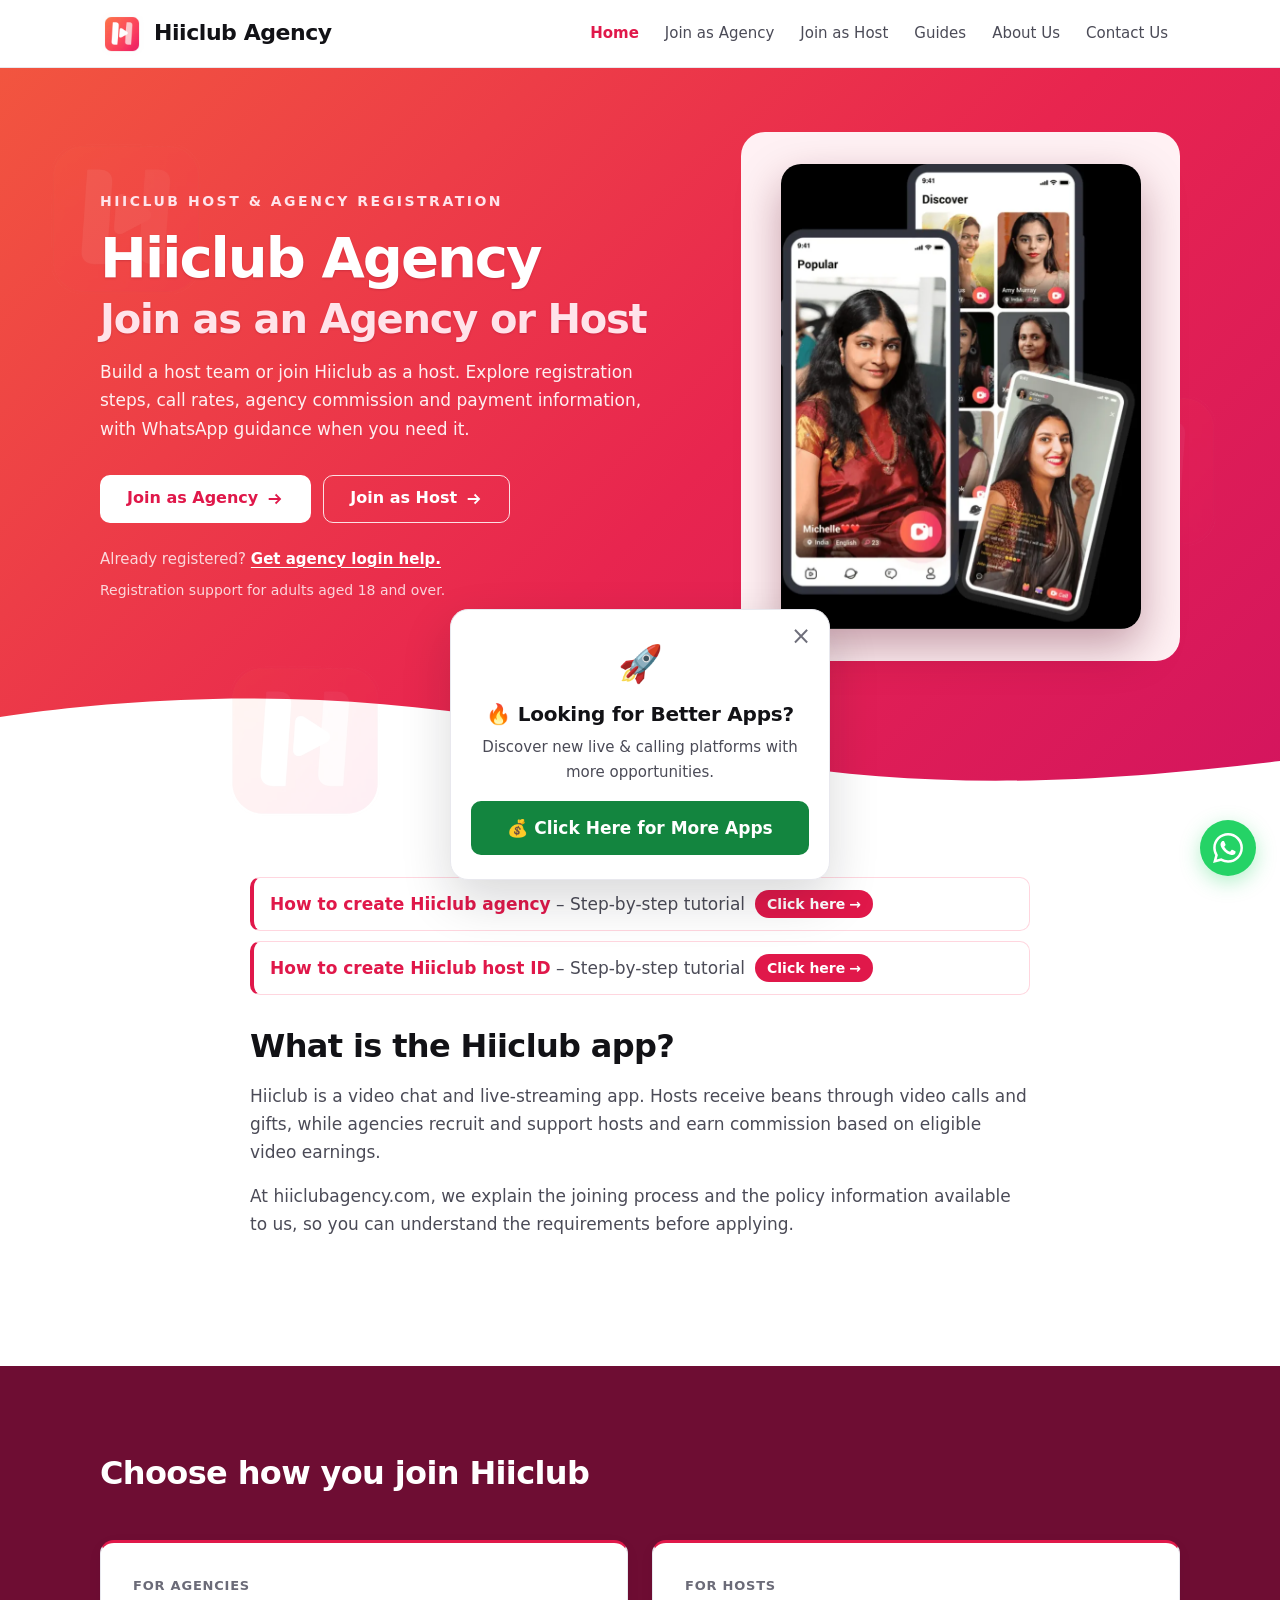
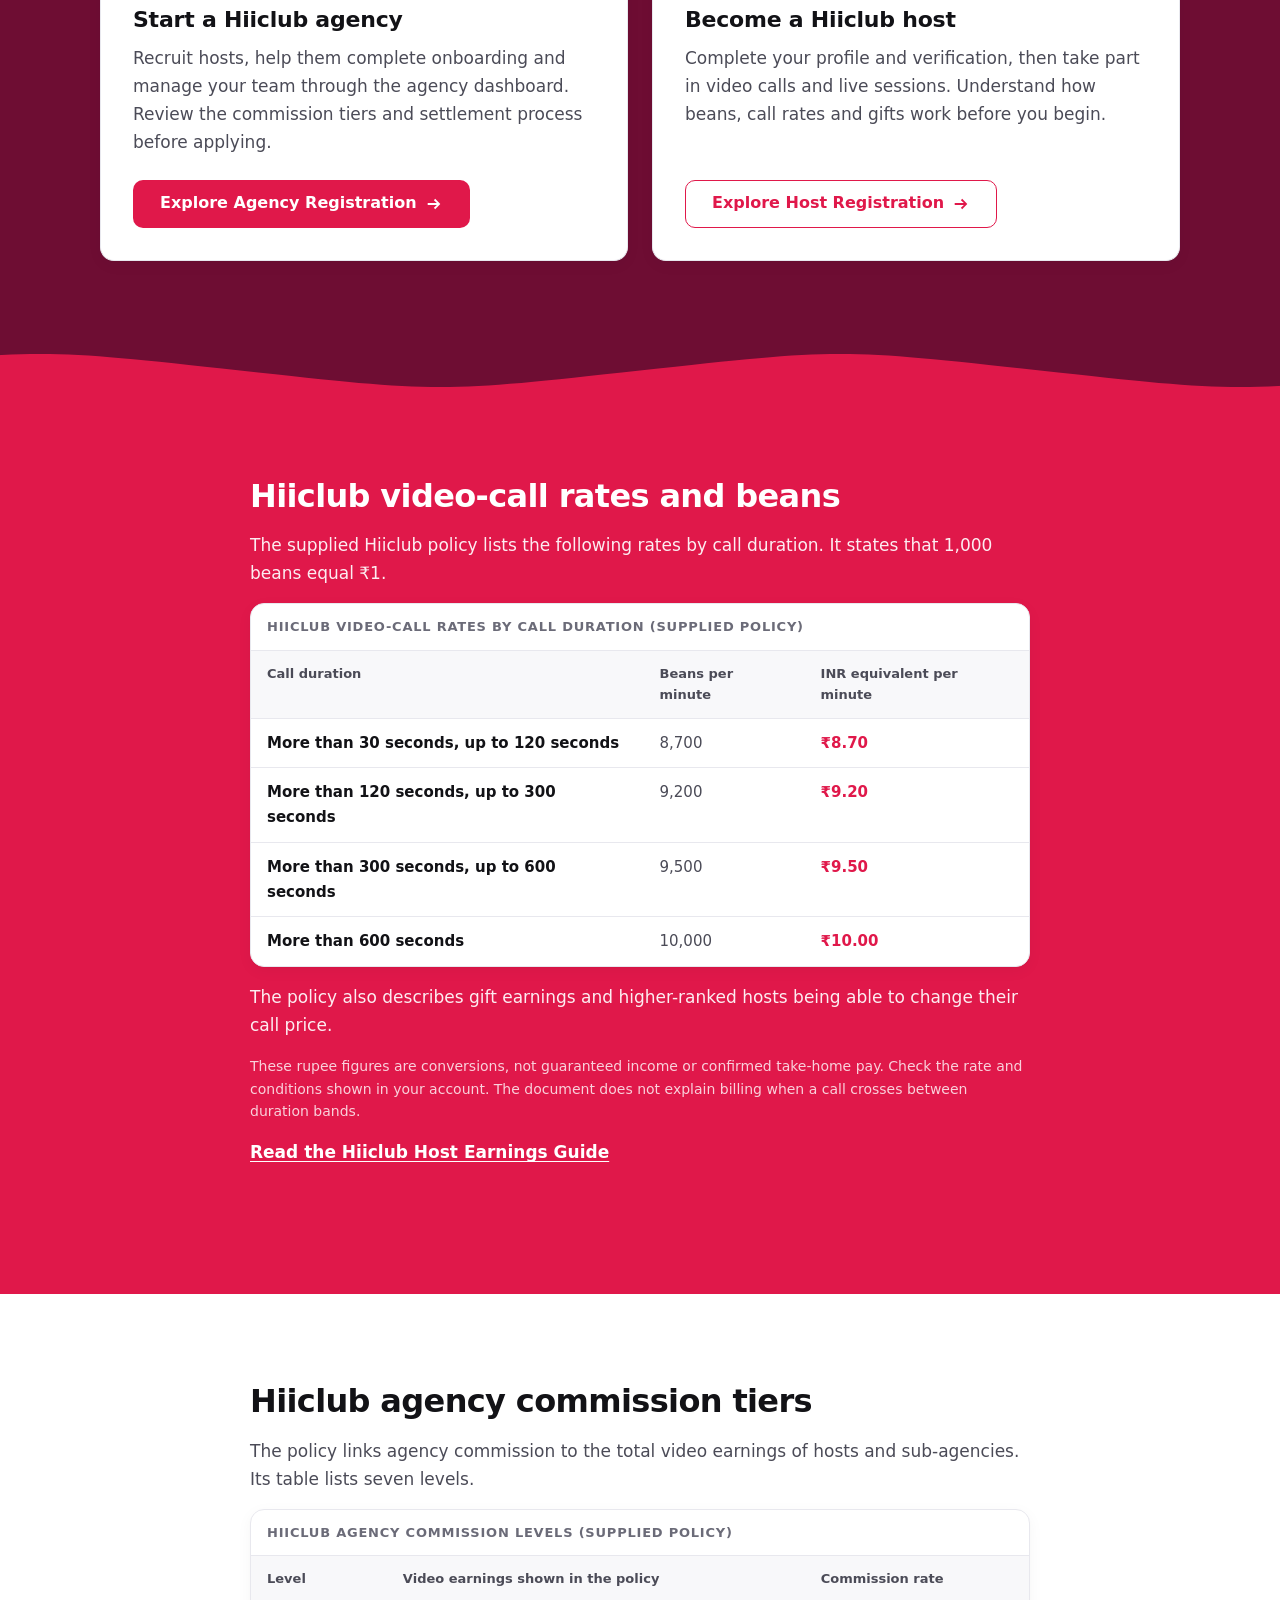
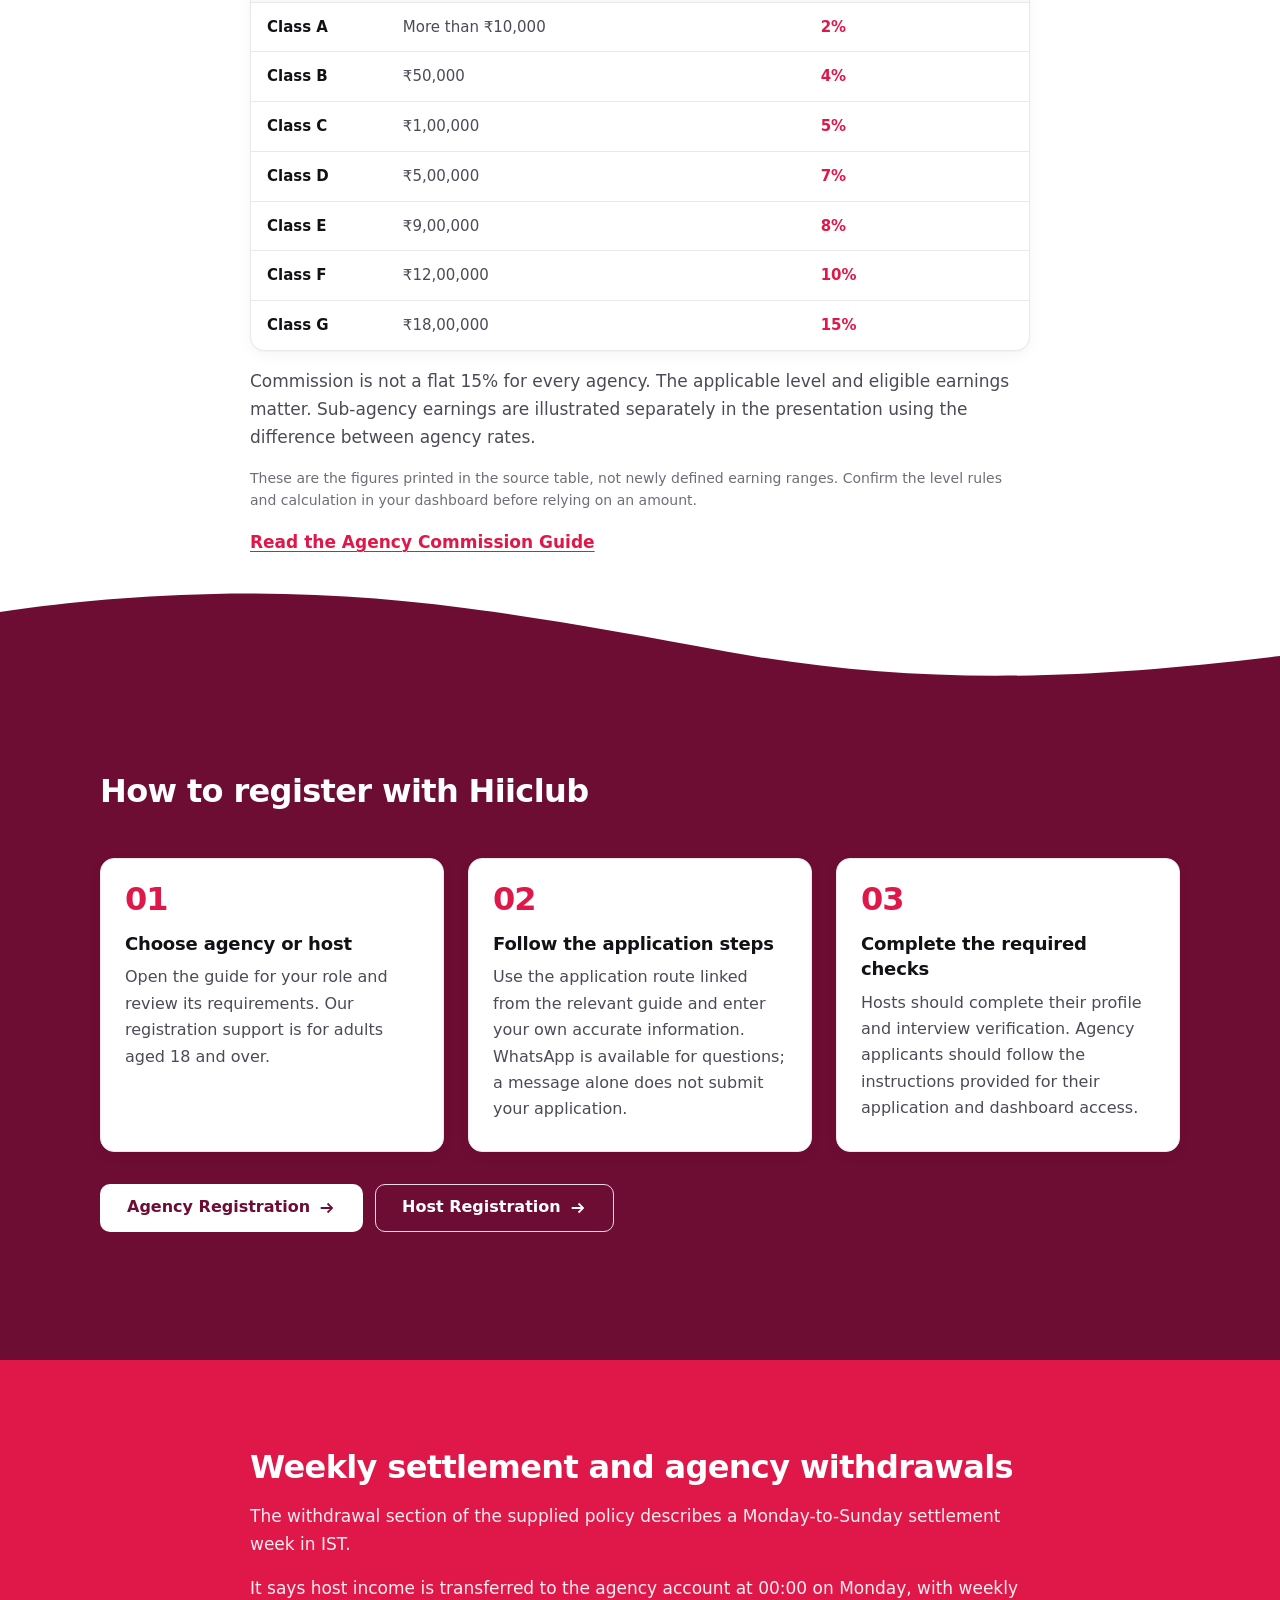
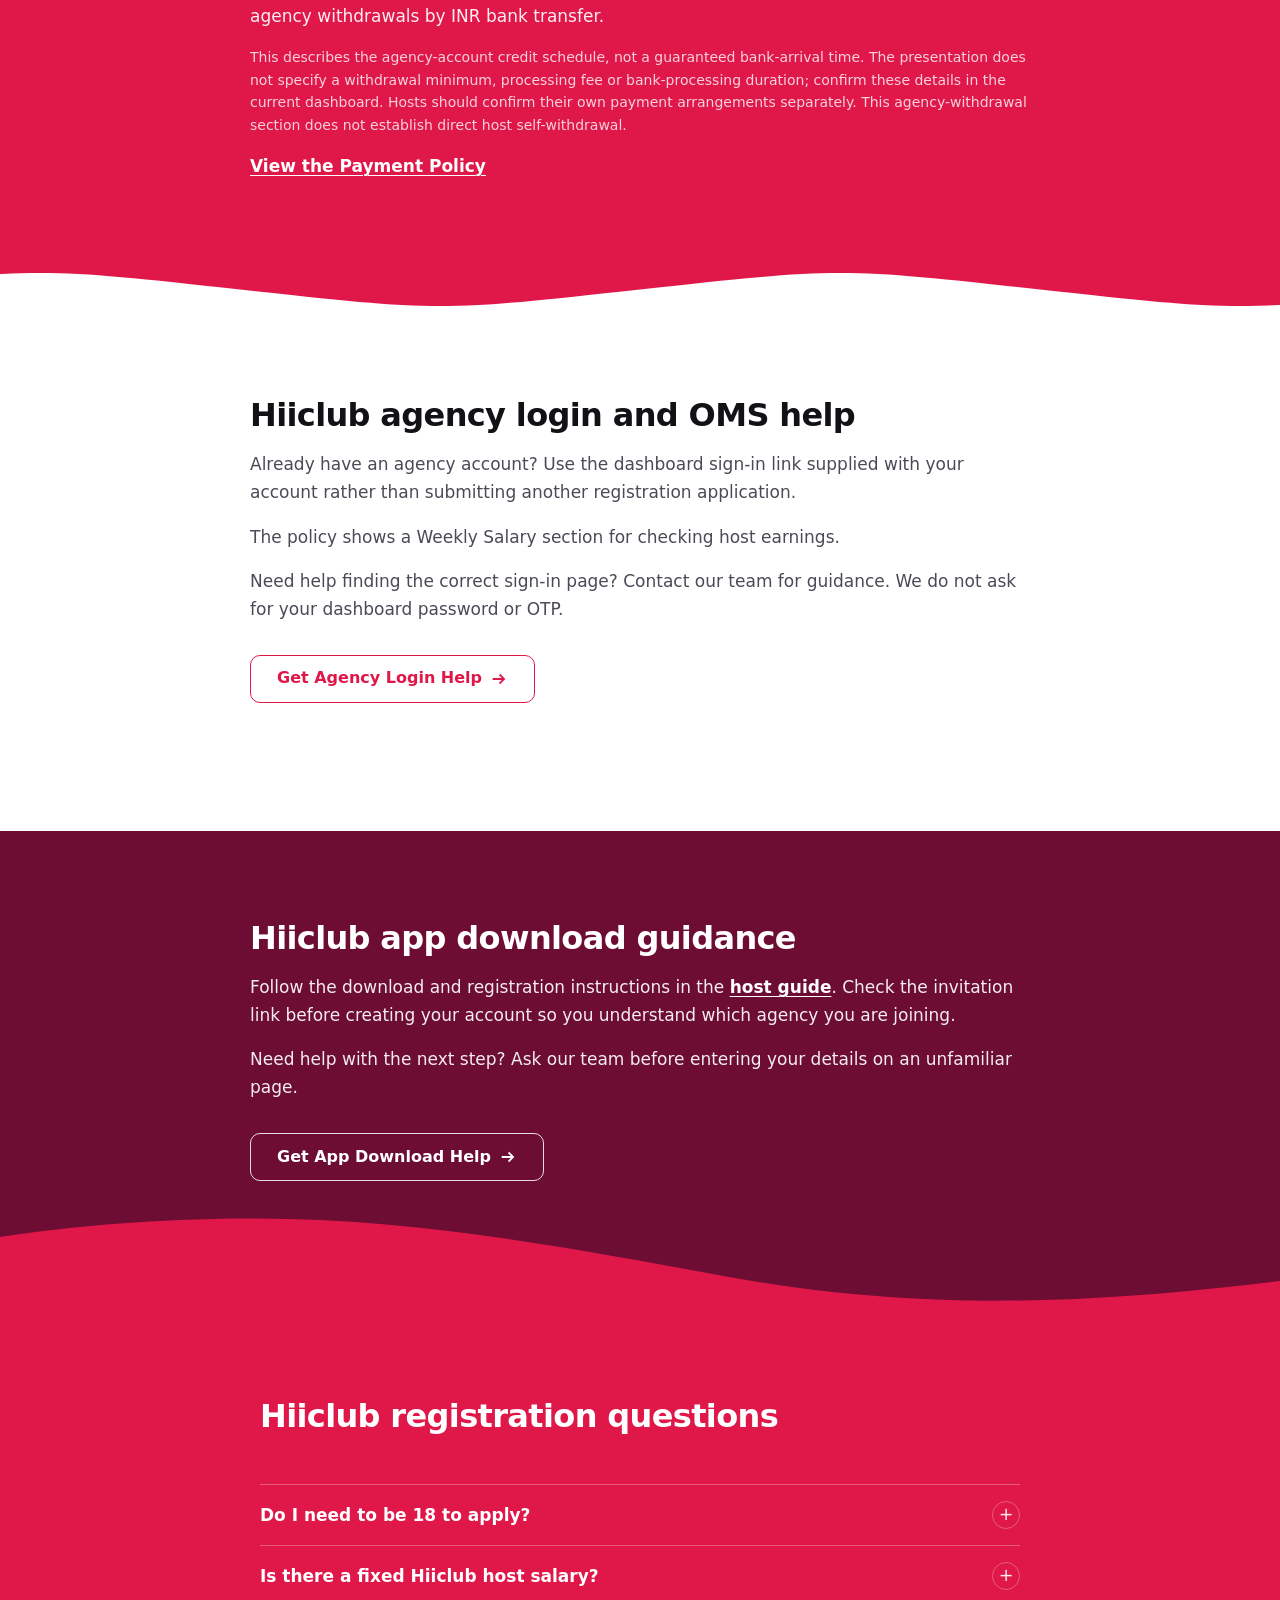
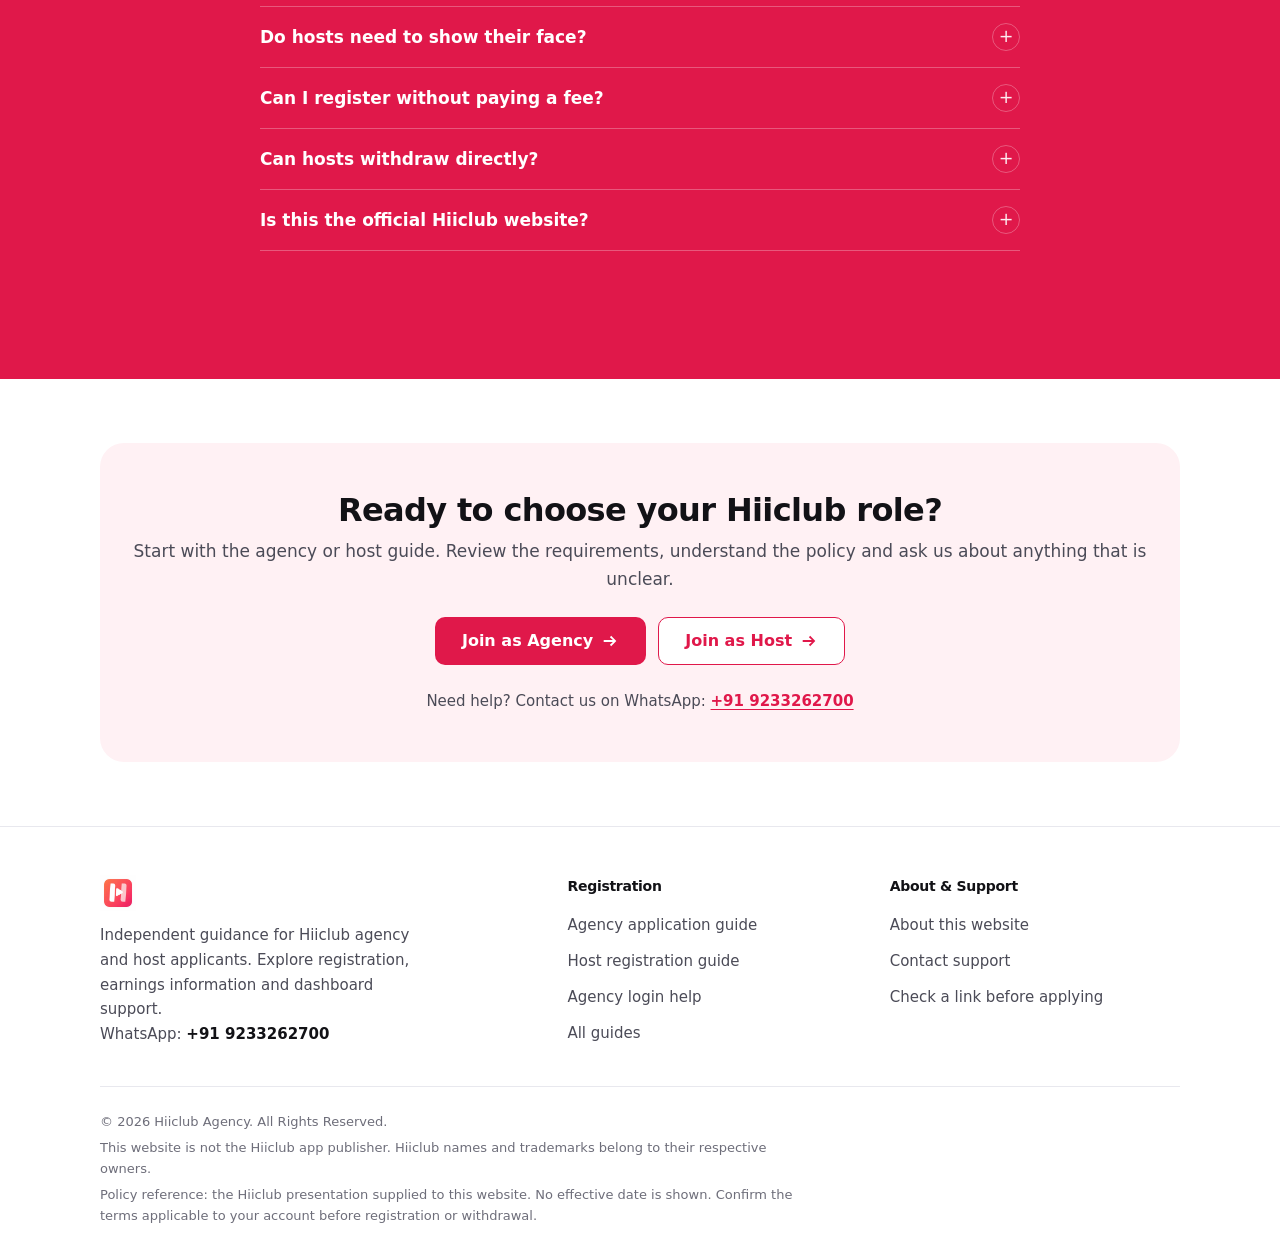
==== commit cb533bcd: "S-shaped curve dividers (including under the hero) Co-Authored-By: Claude Opus 5.5 <noreply@anthropi" ====
--- a/index.html
+++ b/index.html
@@ -34,7 +34,7 @@
   <!-- Font (self-hosted Manrope) + stylesheet -->
   <link rel="preload" href="fonts/manrope-latin-wght-normal.woff2" as="font" type="font/woff2" crossorigin>
   <link rel="preload" as="image" href="hero-760.webp" imagesrcset="hero-760.webp 760w, hero.png 1190w" imagesizes="(max-width: 900px) 300px, 360px" fetchpriority="high">
-  <link rel="stylesheet" href="style.css?v=20261127-16">
+  <link rel="stylesheet" href="style.css?v=20261127-17">
 
   <!-- Structured data -->
   <script type="application/ld+json">
--- a/style.css
+++ b/style.css
@@ -827,3 +827,11 @@
 }
 @keyframes waveDrift420 { from { -webkit-mask-position: 0 100%; mask-position: 0 100%; } to { -webkit-mask-position: -420px 100%; mask-position: -420px 100%; } }
 @media (prefers-reduced-motion: reduce) { main > section + section:nth-of-type(4n)::before { animation: none; } }
+/* S-curve dividers */
+main > section + section:nth-of-type(4n+2)::before {
+  --div: url("data:image/svg+xml,%3Csvg xmlns='http://www.w3.org/2000/svg' viewBox='0 0 1440 100' preserveAspectRatio='none'%3E%3Cpath d='M0 100 V70 C240 96 420 98 620 66 C840 30 1000 4 1200 8 C1300 10 1380 18 1440 26 V100Z' fill='%23000'/%3E%3C/svg%3E");
+  top: -98px; height: 100px;
+}
+@media (max-width: 768px) {
+  main > section + section:nth-of-type(4n+2)::before { top: -62px; height: 64px; }
+}
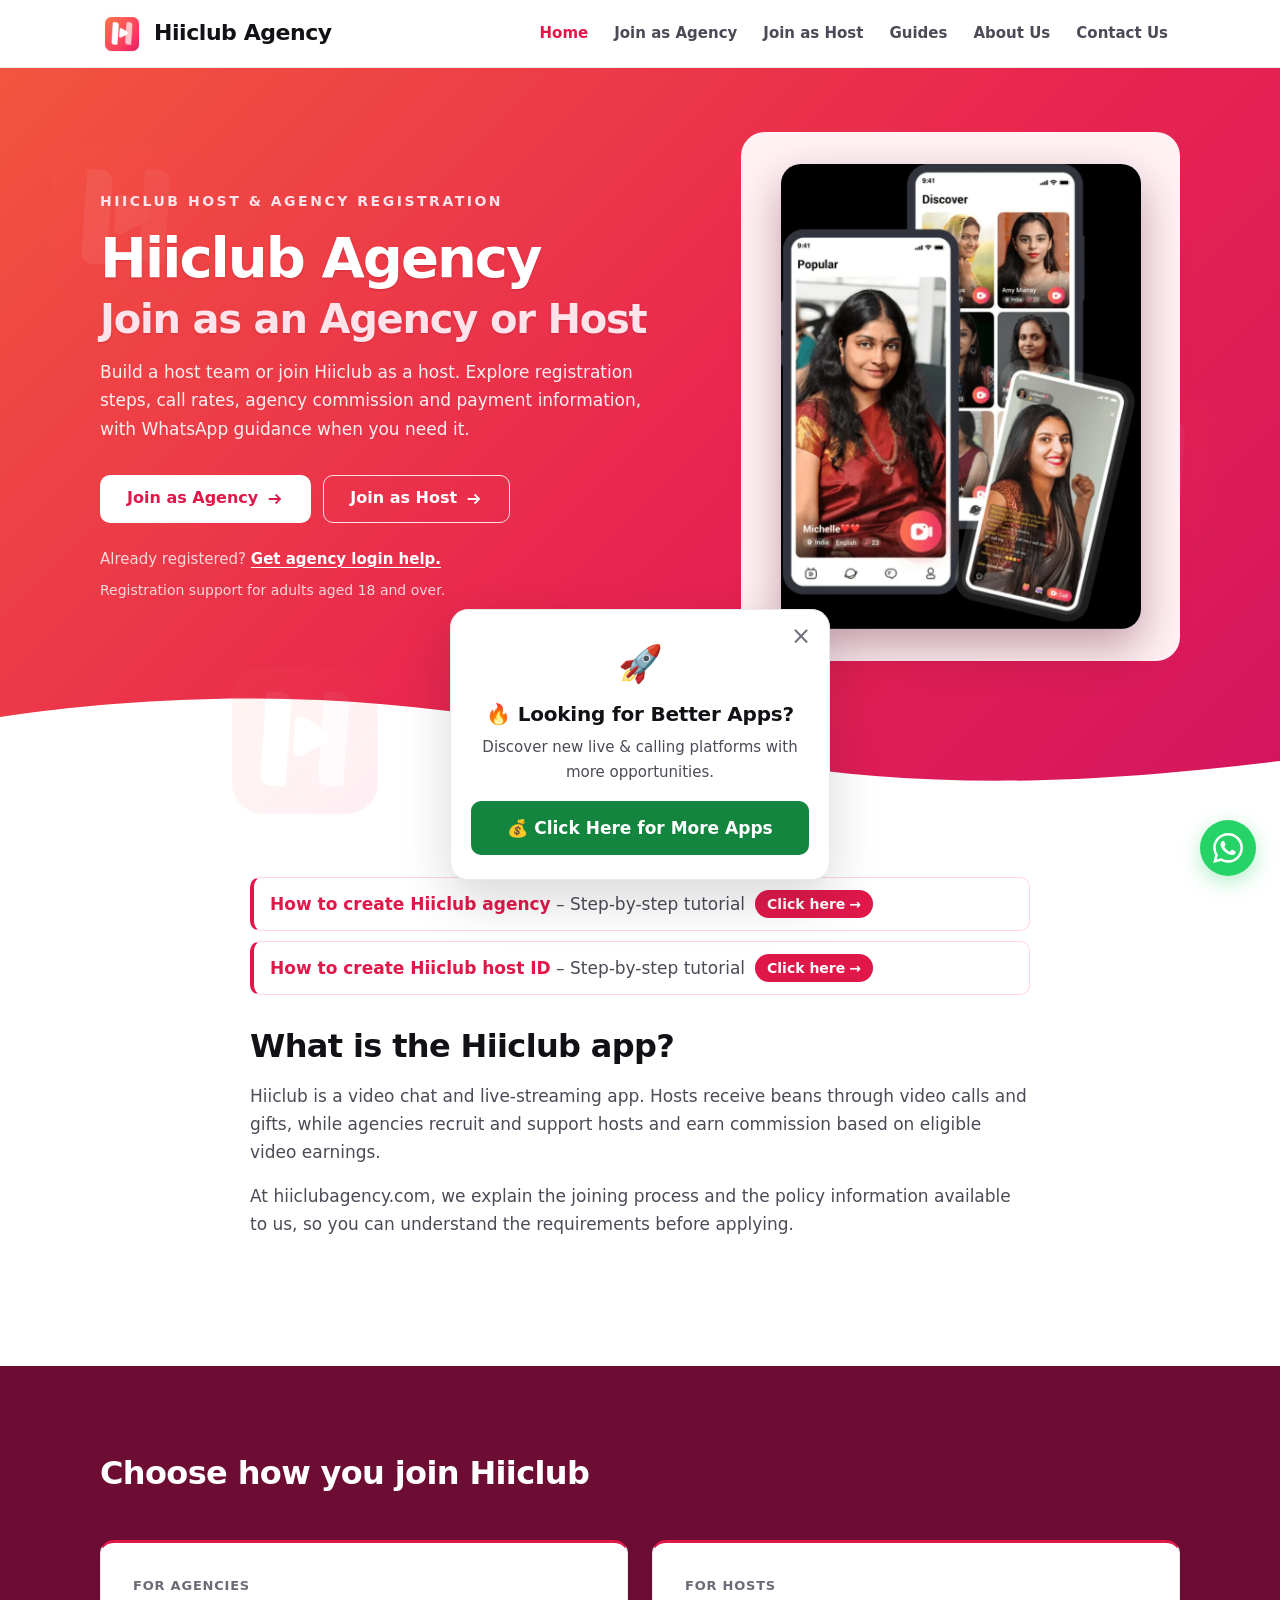
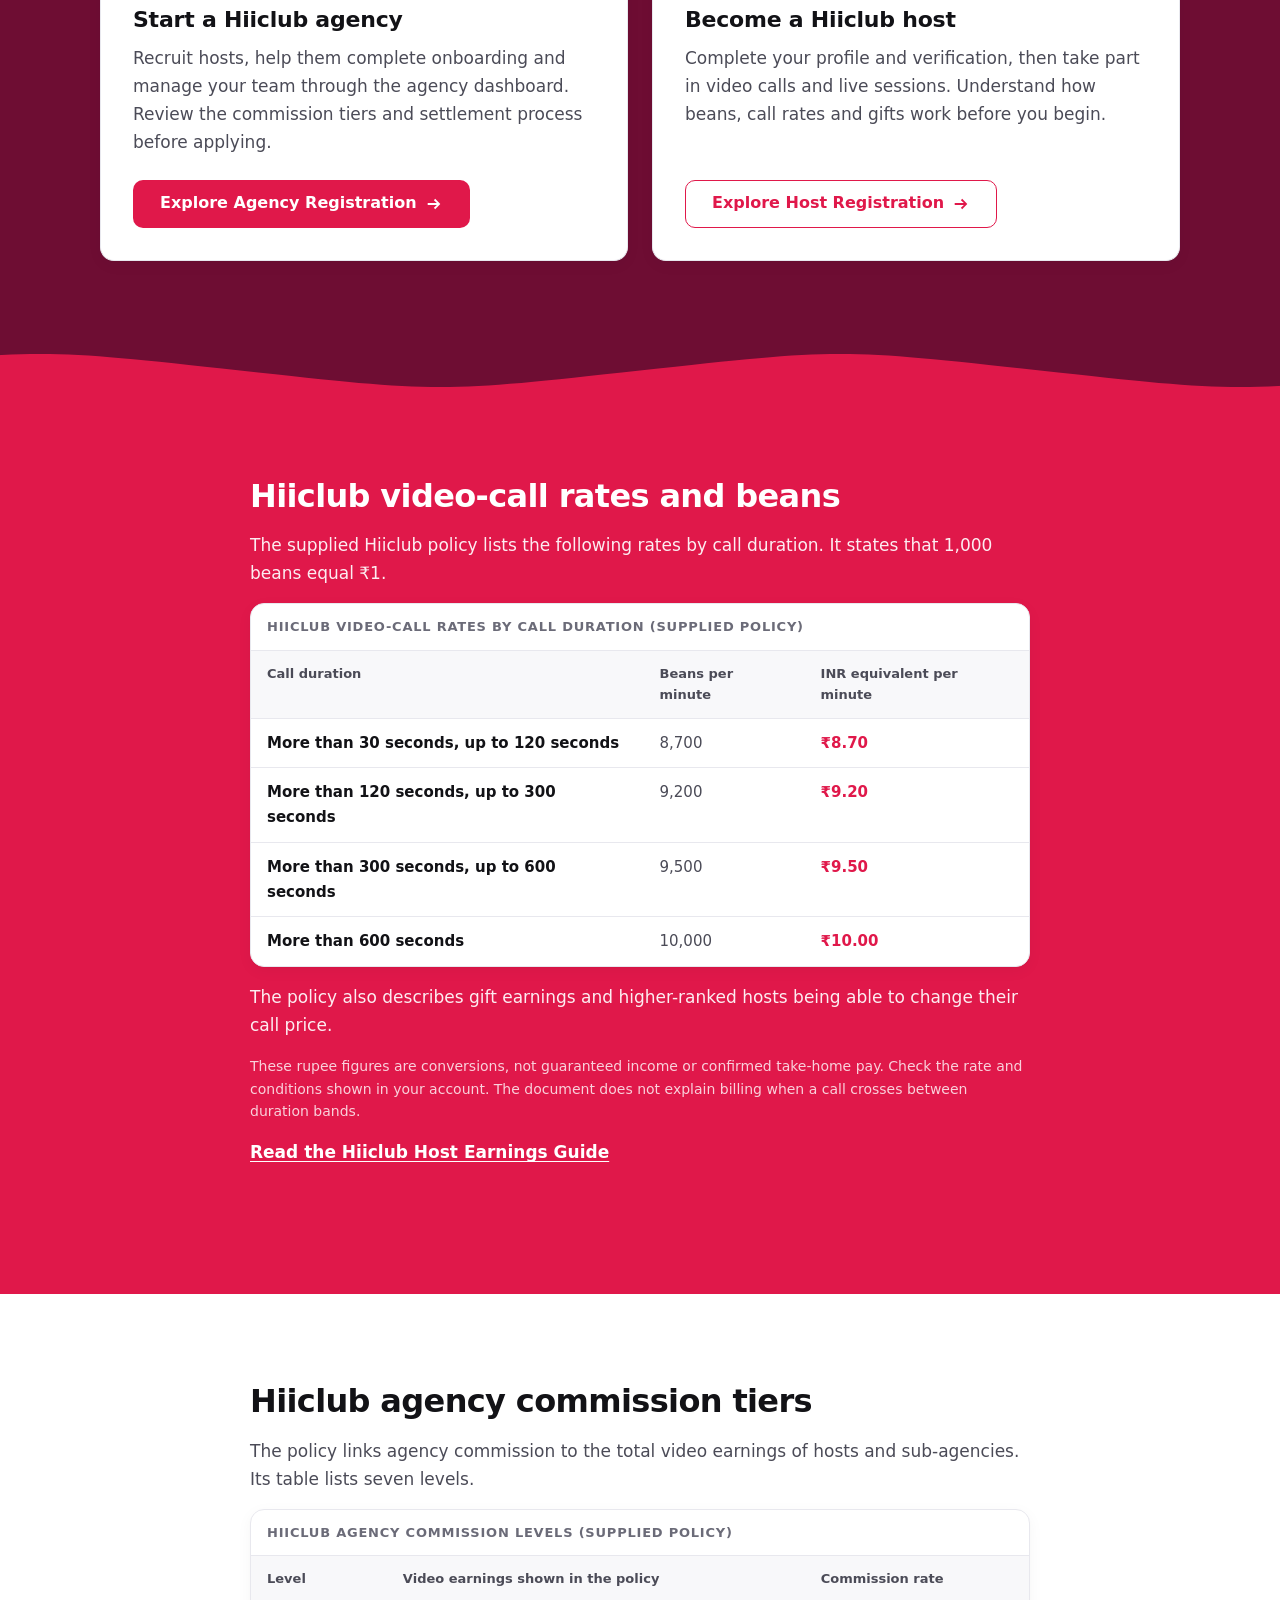
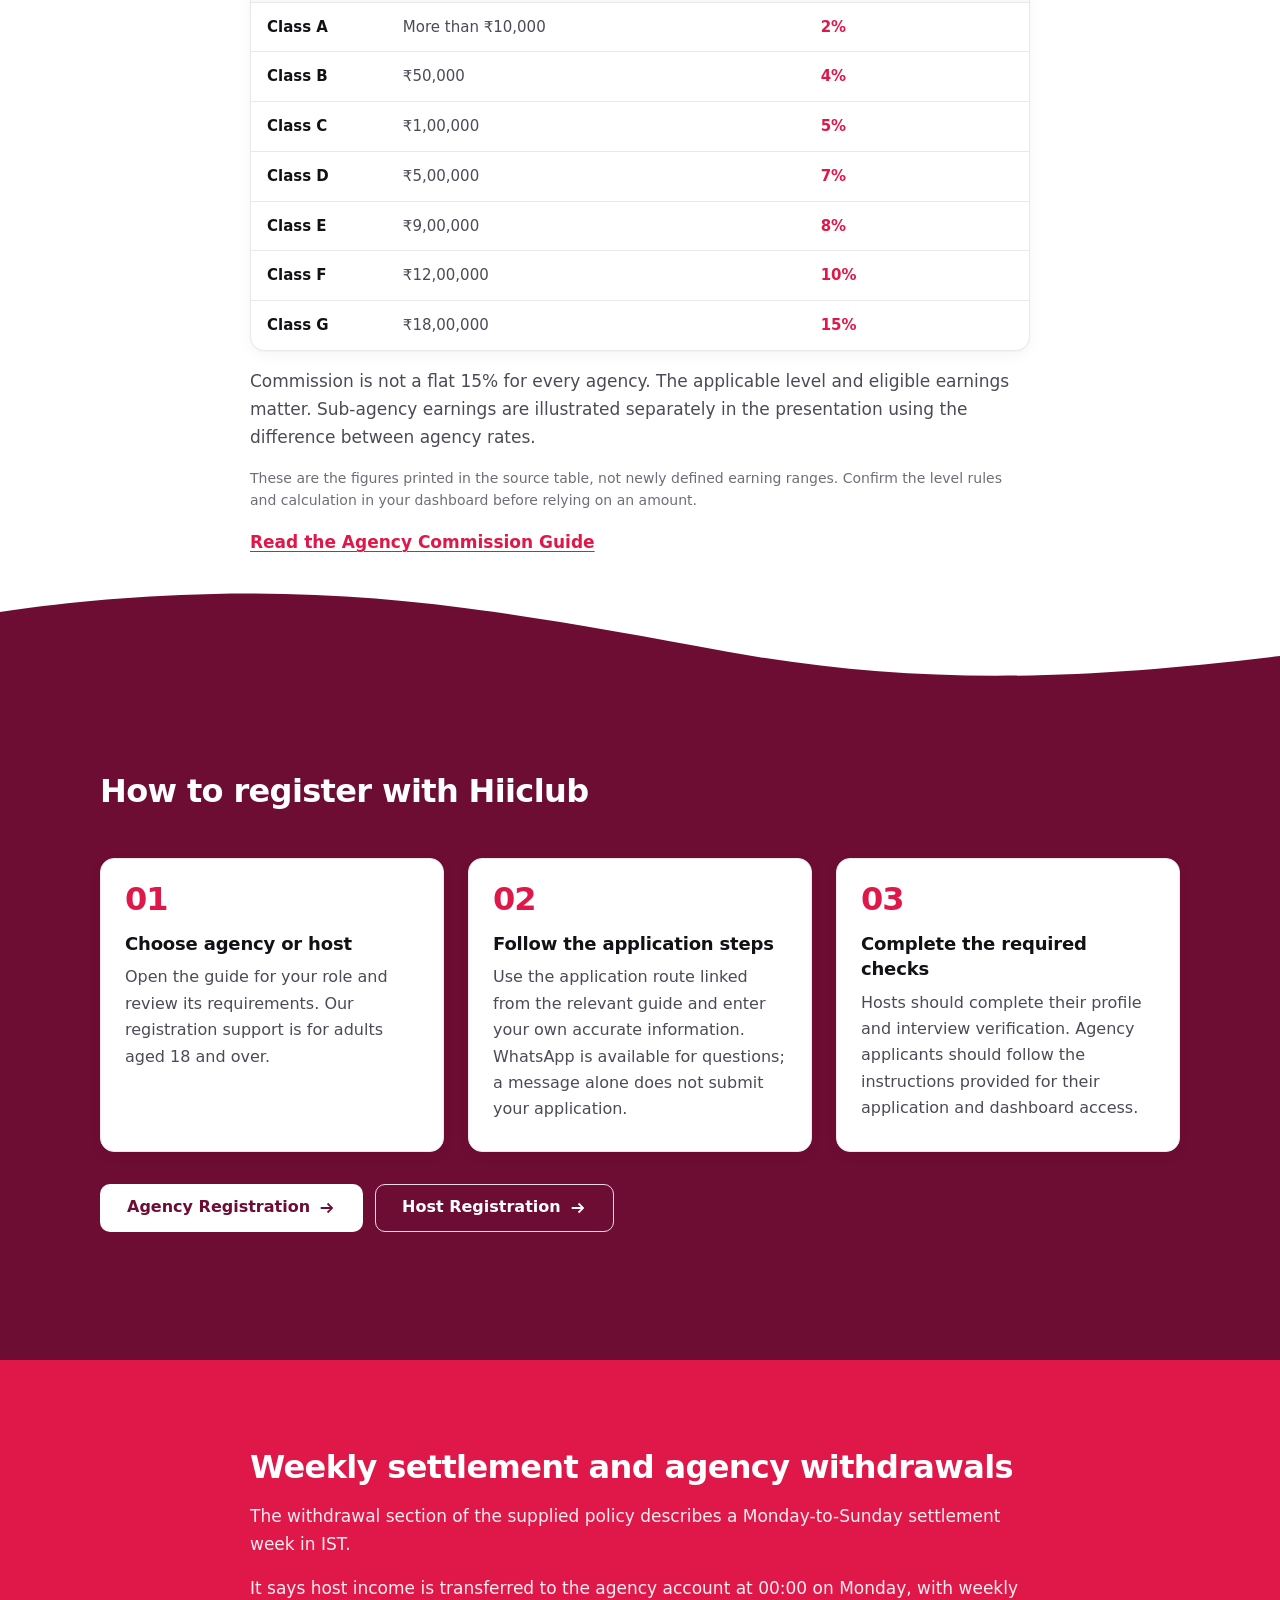
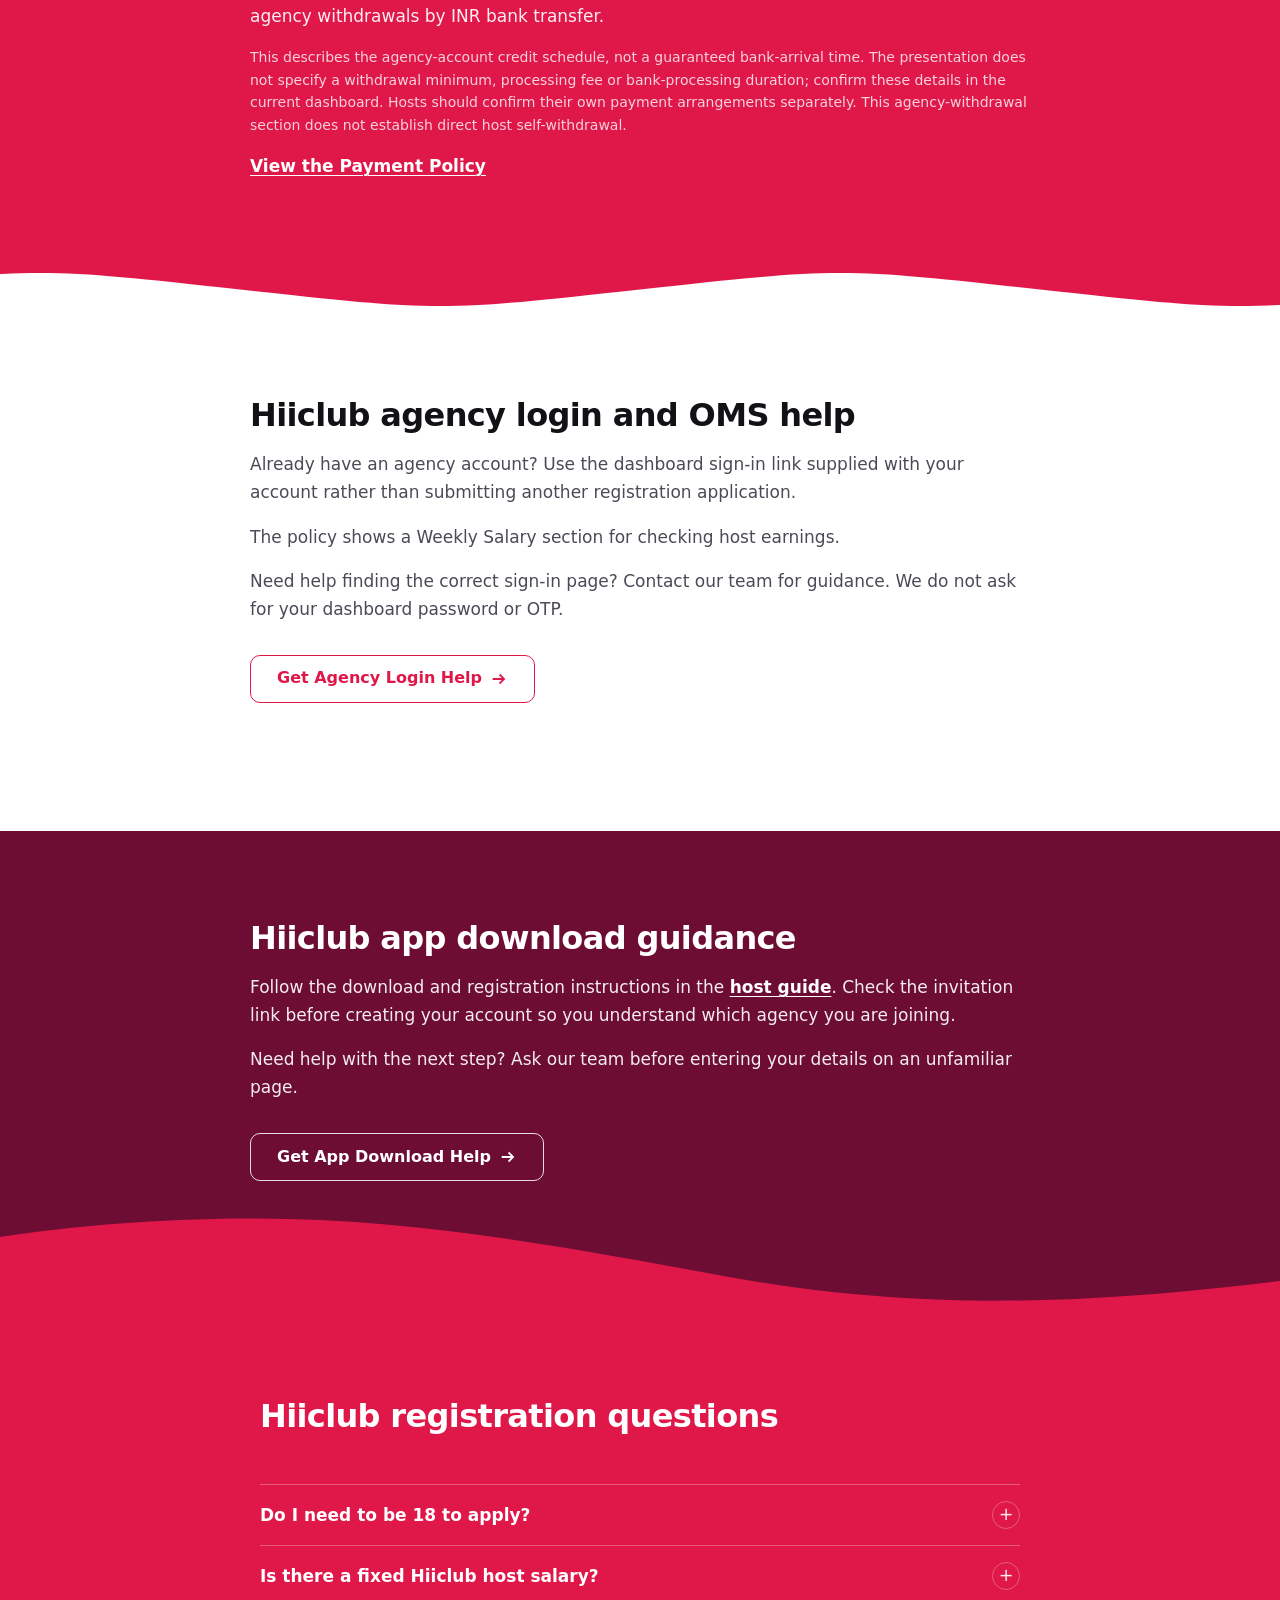
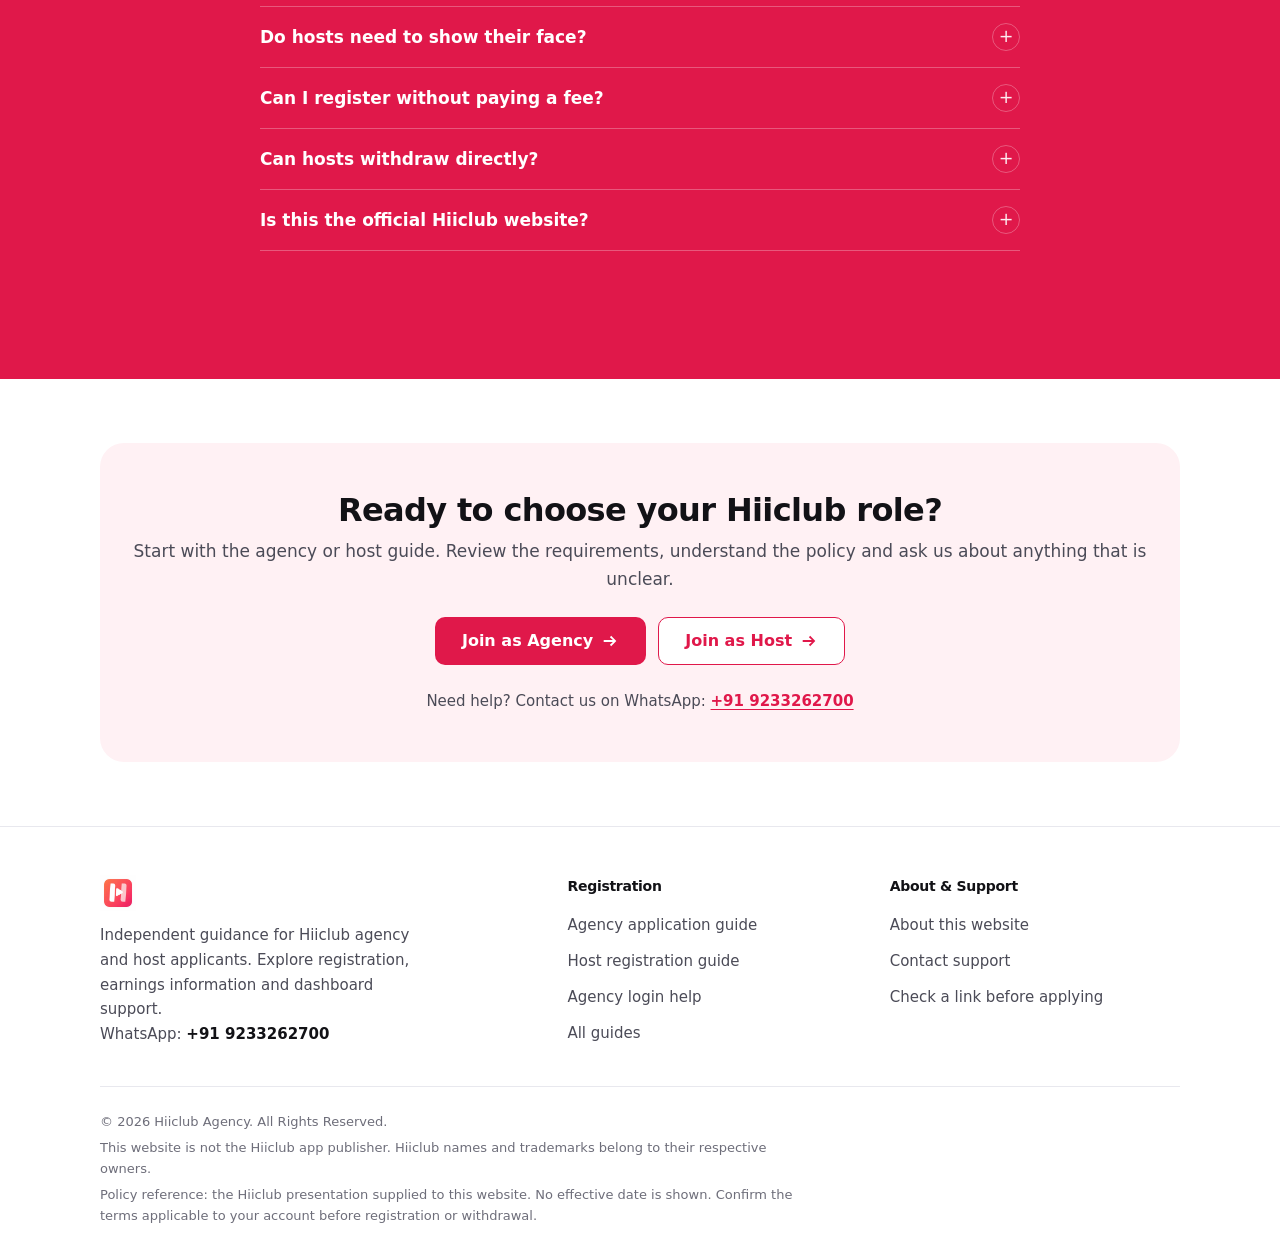
==== commit d70be24f: "Slightly bolder text across the site Co-Authored-By: Claude Opus 5.5 <noreply@anthropic.com> Claude-" ====
--- a/index.html
+++ b/index.html
@@ -34,7 +34,7 @@
   <!-- Font (self-hosted Manrope) + stylesheet -->
   <link rel="preload" href="fonts/manrope-latin-wght-normal.woff2" as="font" type="font/woff2" crossorigin>
   <link rel="preload" as="image" href="hero-760.webp" imagesrcset="hero-760.webp 760w, hero.png 1190w" imagesizes="(max-width: 900px) 300px, 360px" fetchpriority="high">
-  <link rel="stylesheet" href="style.css?v=20261127-17">
+  <link rel="stylesheet" href="style.css?v=20261127-19">
 
   <!-- Structured data -->
   <script type="application/ld+json">
--- a/style.css
+++ b/style.css
@@ -835,3 +835,10 @@
 @media (max-width: 768px) {
   main > section + section:nth-of-type(4n+2)::before { top: -62px; height: 64px; }
 }
+
+/* Slightly bolder text throughout */
+body { font-weight: 500; }
+p, li, td, .tut-cap, .ext-note, .policy-note, .faq-a { font-weight: 500; }
+.breadcrumb, .nav-menu a, .toc a, .tut-start-next { font-weight: 600; }
+strong, b { font-weight: 700; }
+h1, h2, h3, h4 { font-weight: 800; }
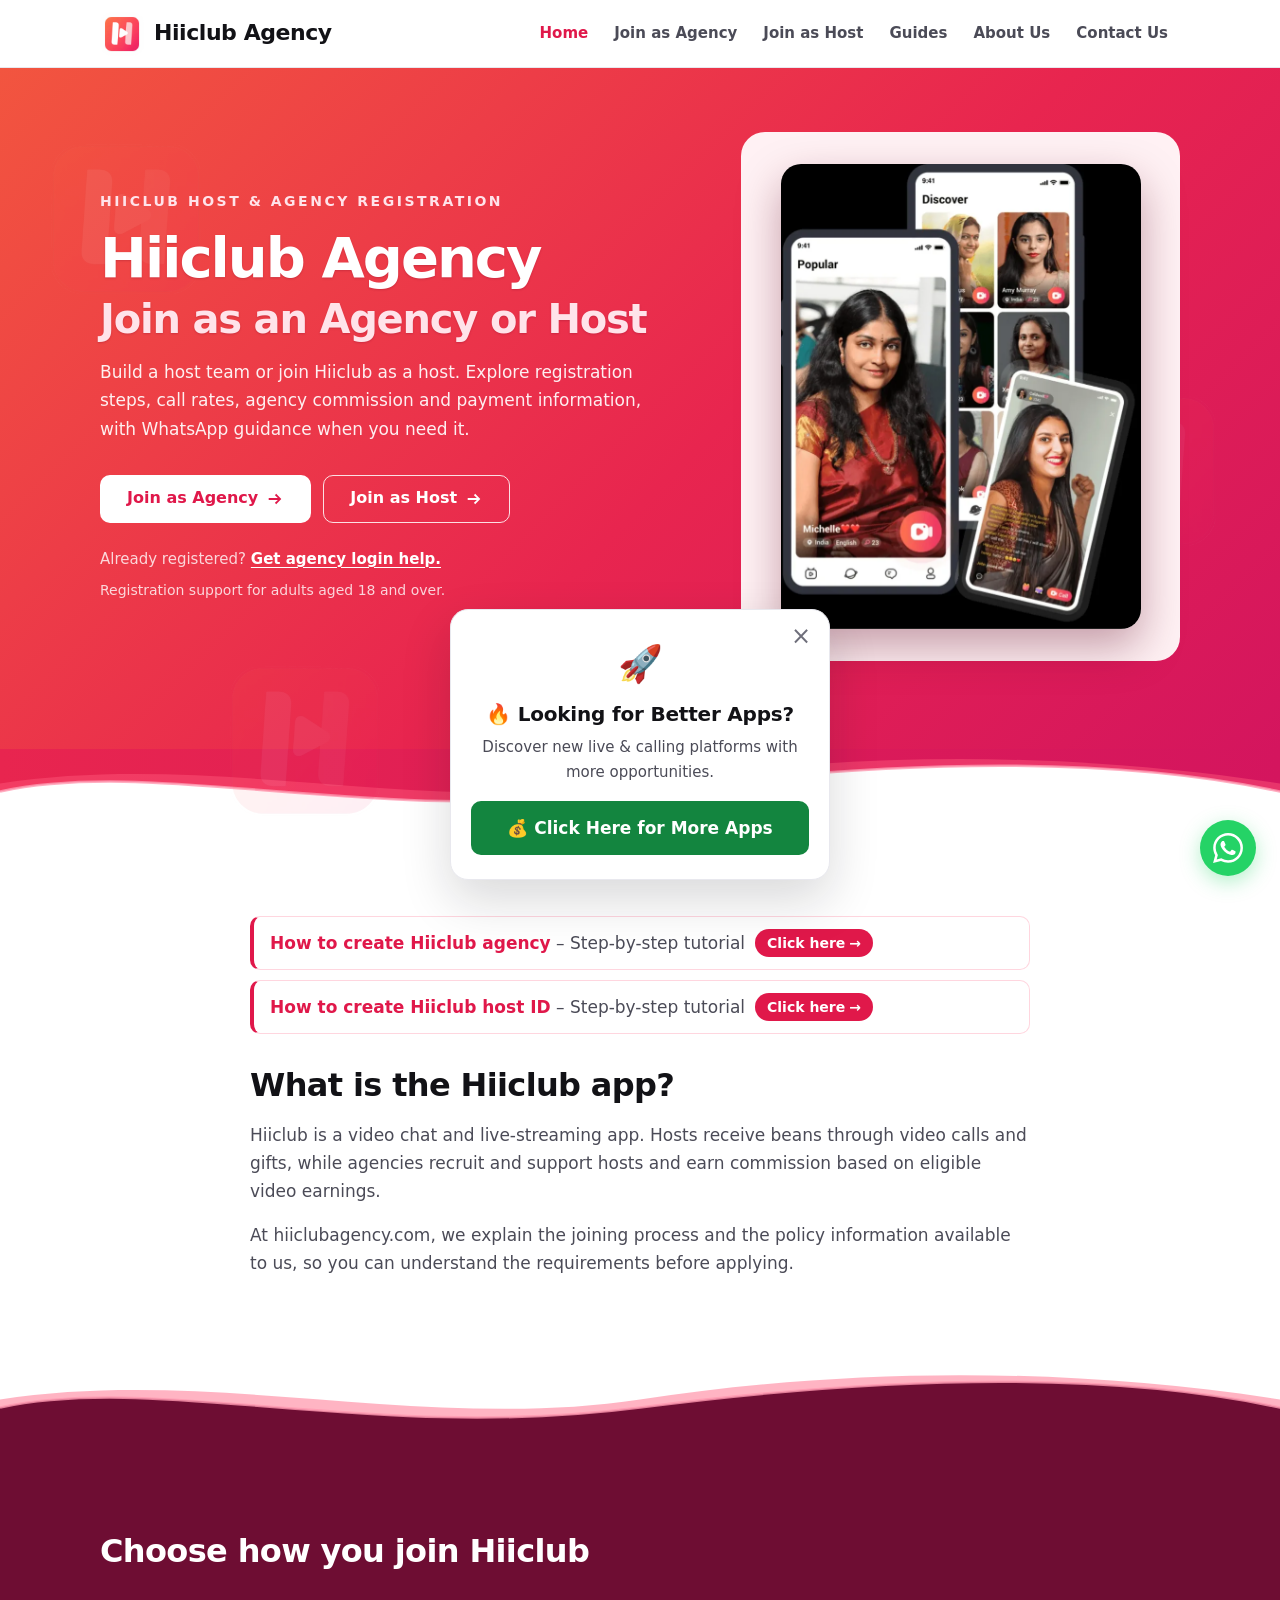
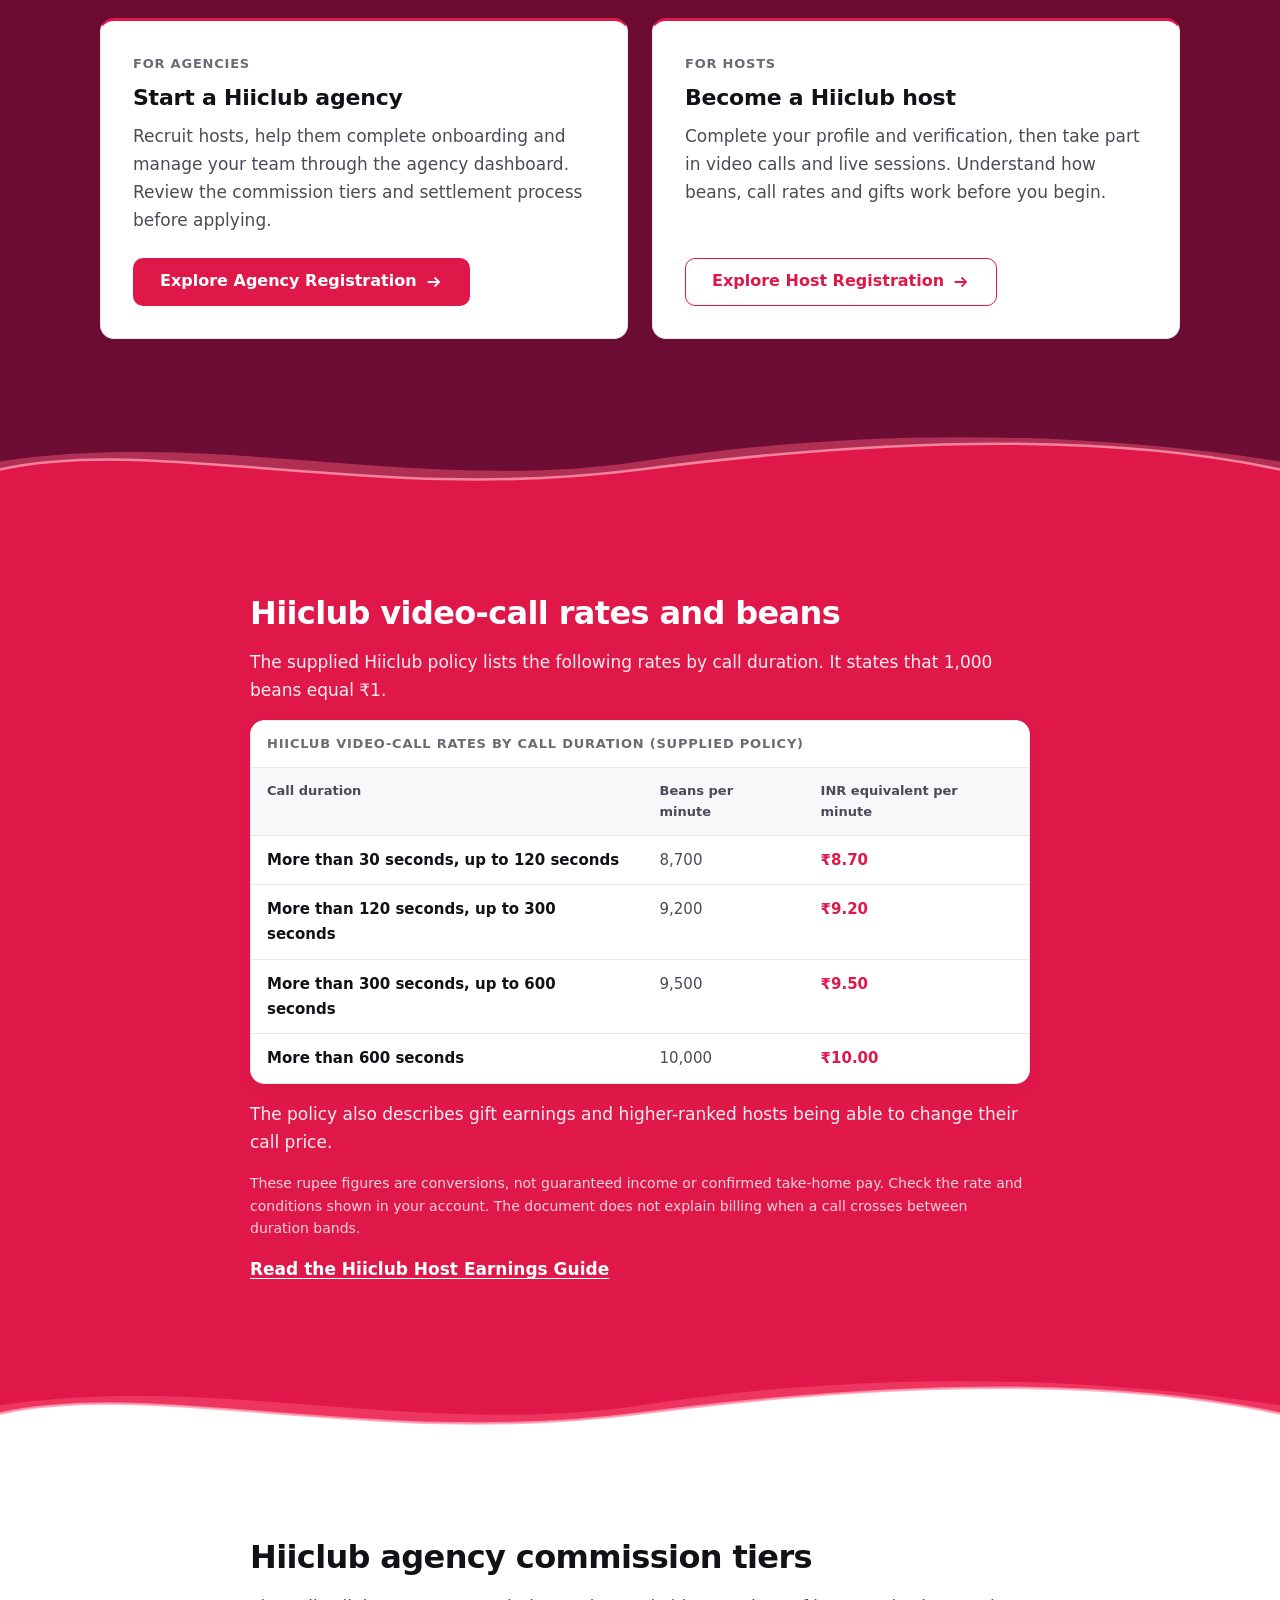
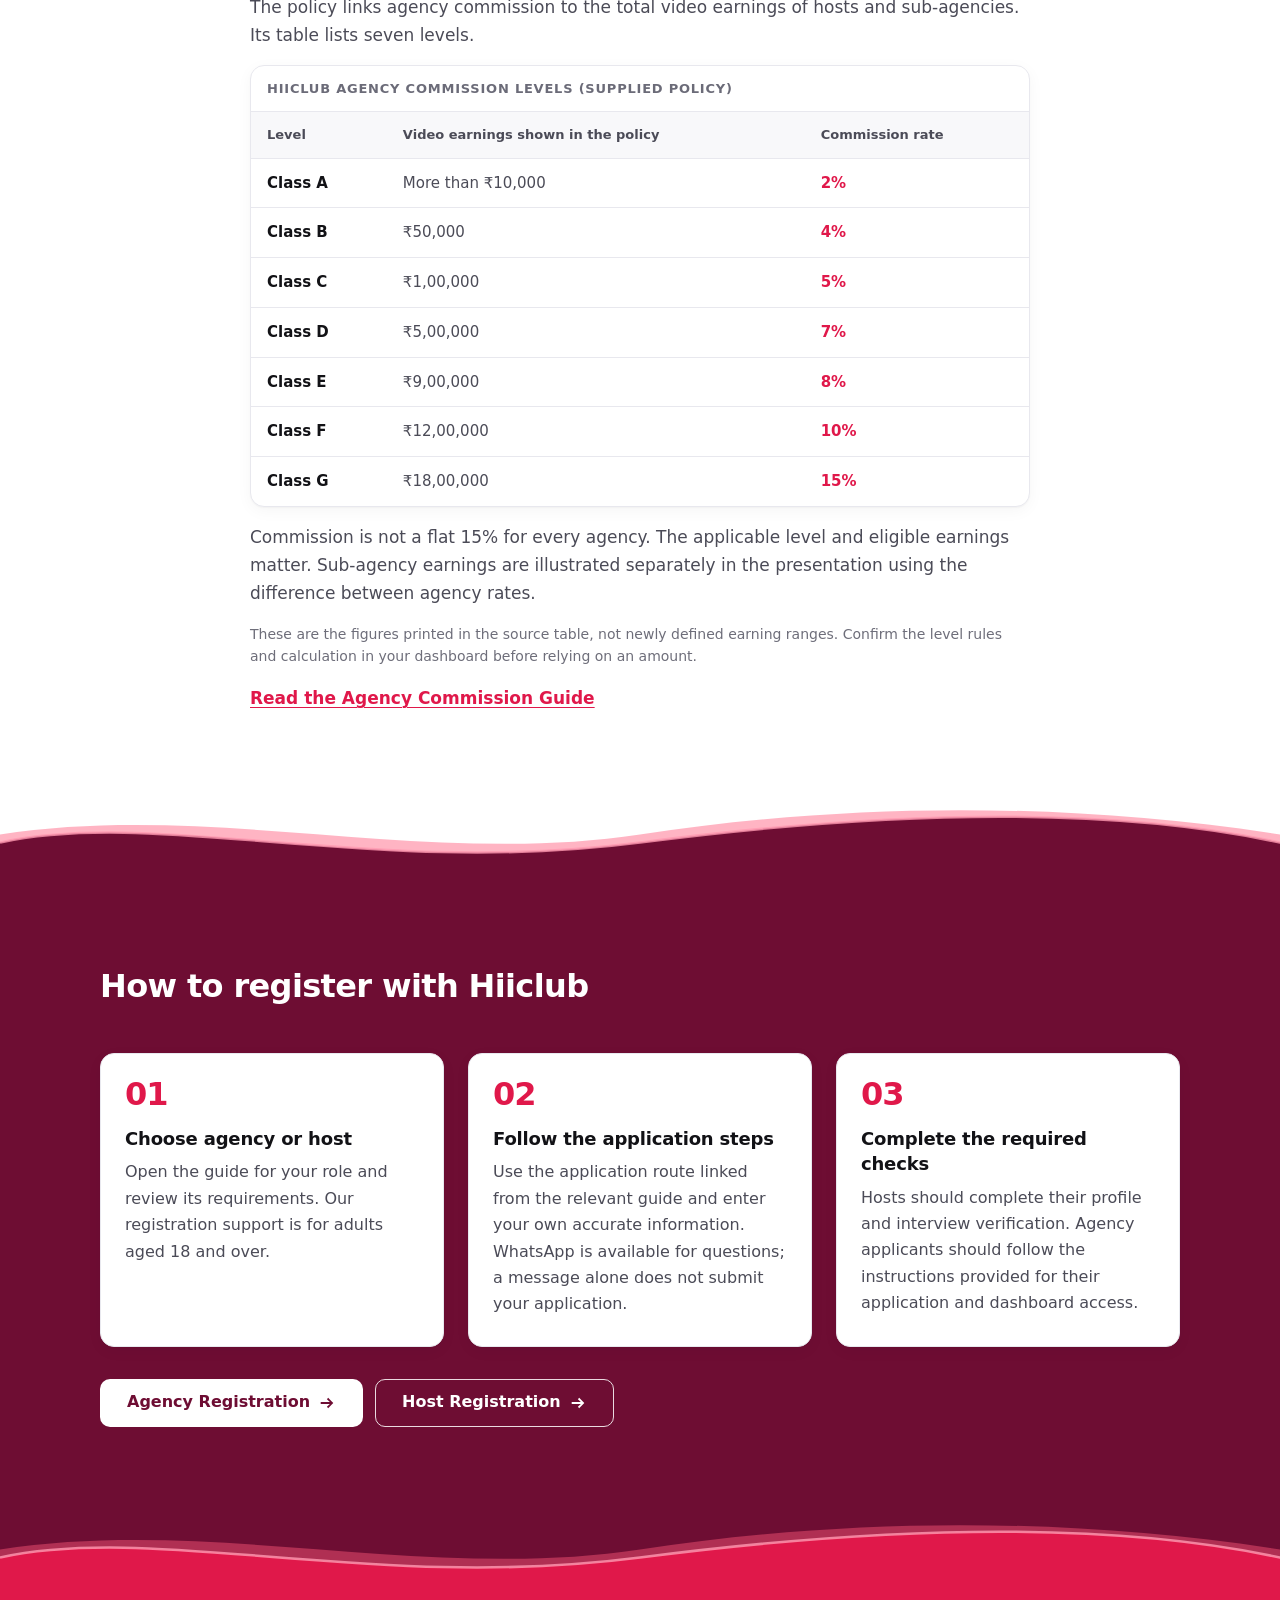
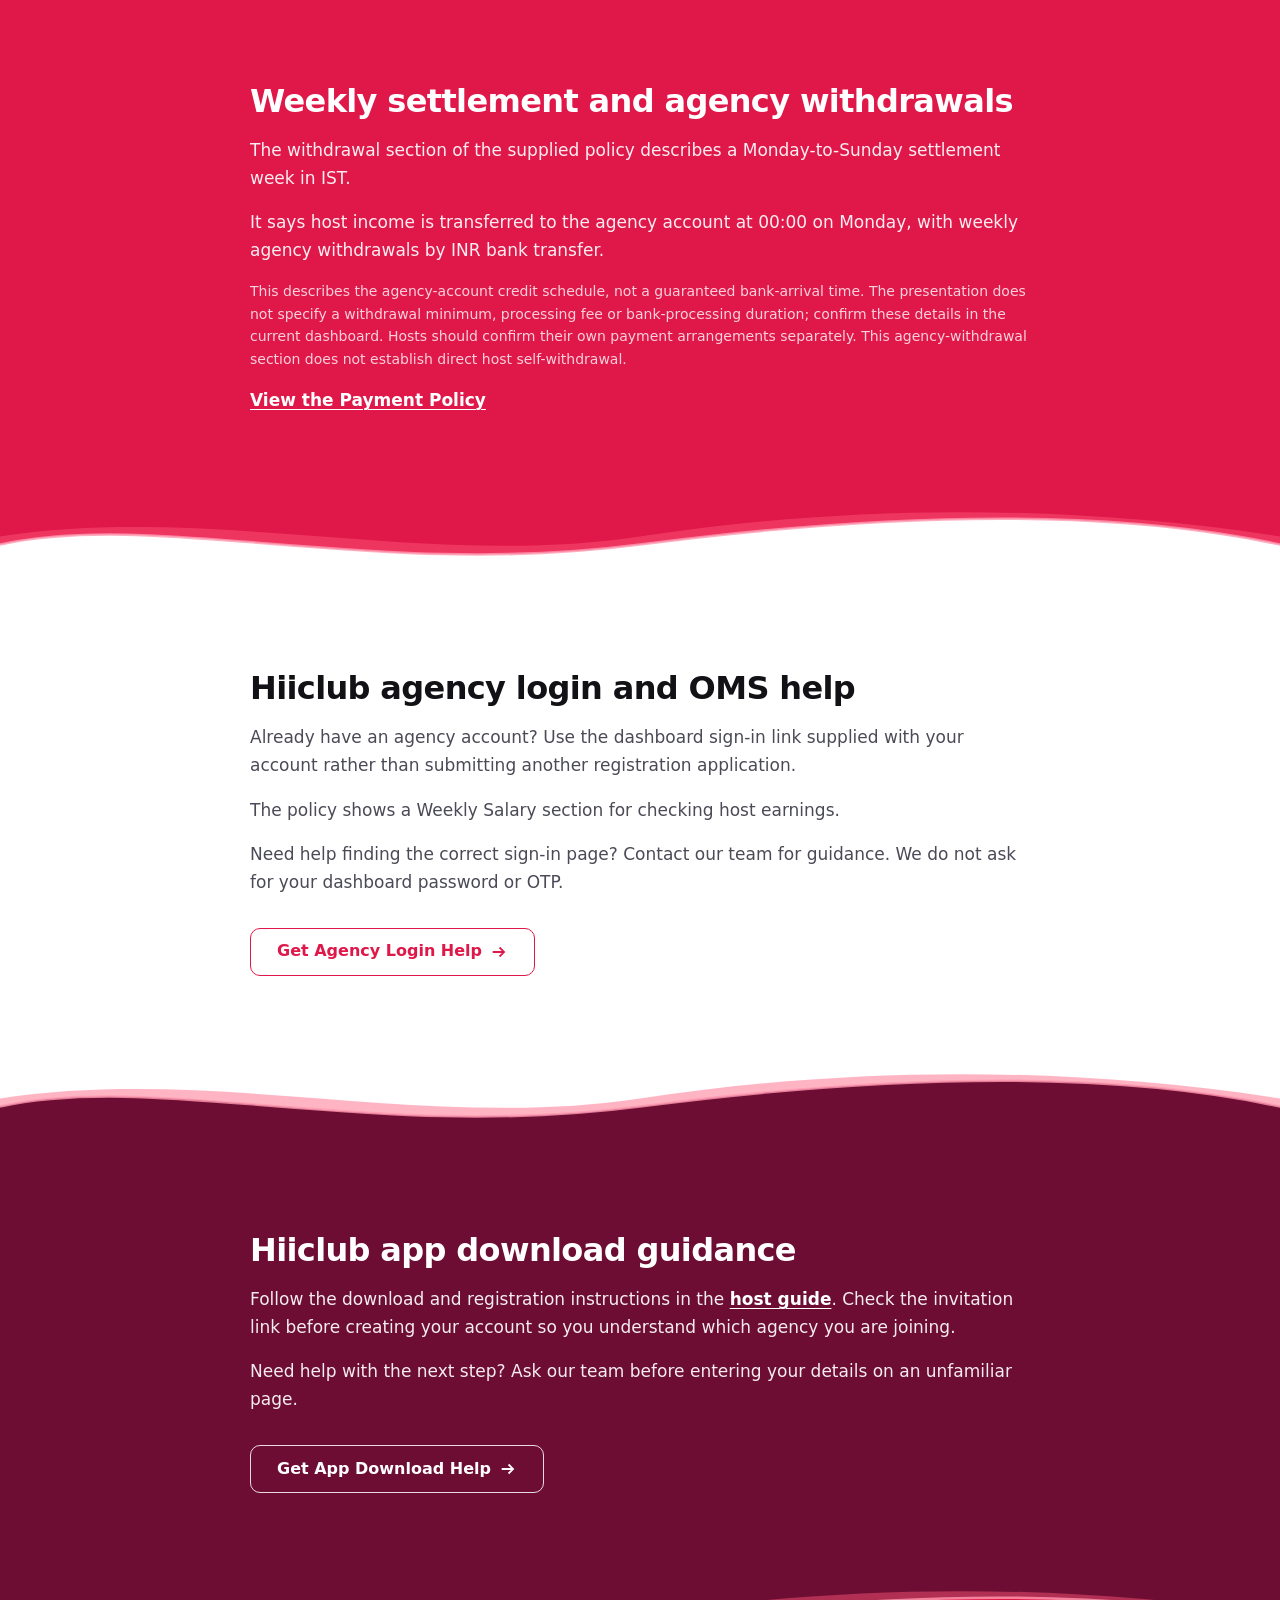
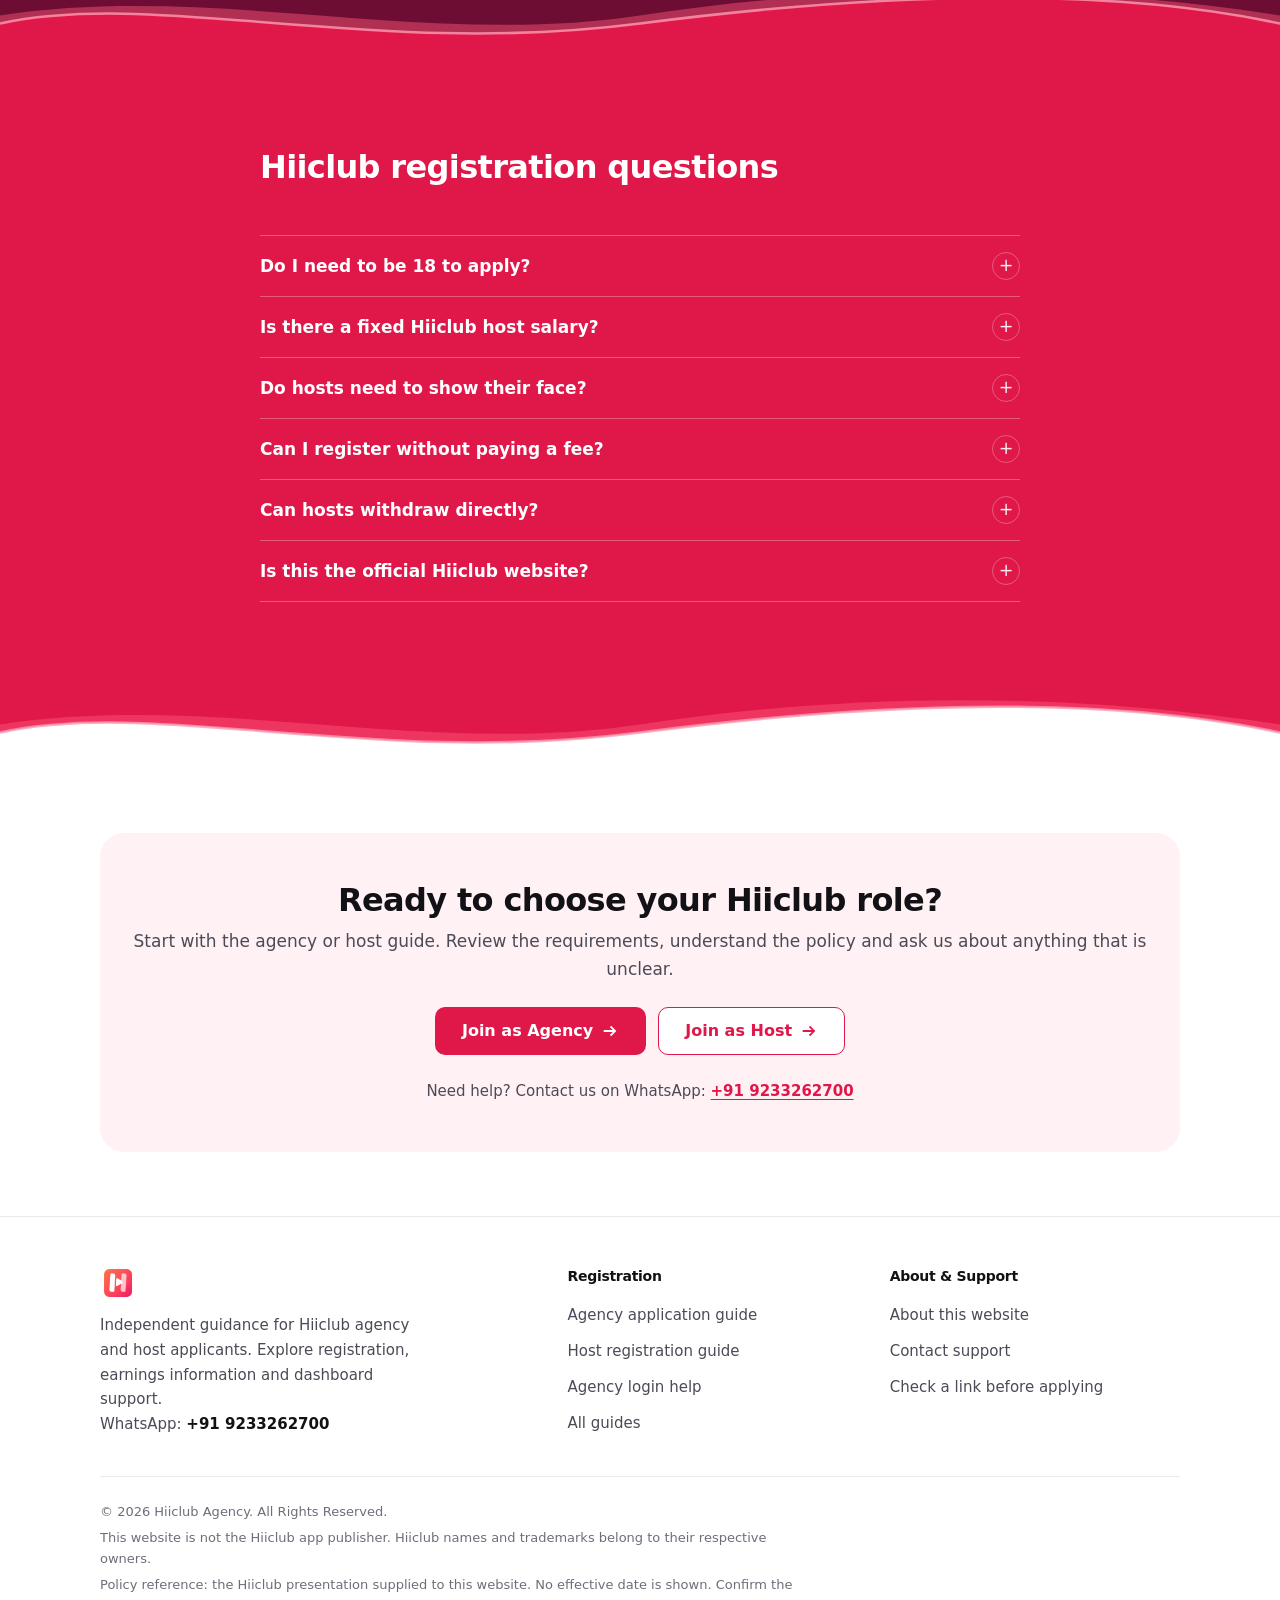
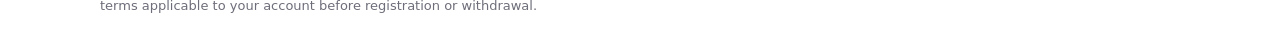
==== commit 90df2bc1: "Wave dividers built like chametapps.com, in Hiiclub colours - Full-width divider band between every " ====
--- a/index.html
+++ b/index.html
@@ -34,7 +34,7 @@
   <!-- Font (self-hosted Manrope) + stylesheet -->
   <link rel="preload" href="fonts/manrope-latin-wght-normal.woff2" as="font" type="font/woff2" crossorigin>
   <link rel="preload" as="image" href="hero-760.webp" imagesrcset="hero-760.webp 760w, hero.png 1190w" imagesizes="(max-width: 900px) 300px, 360px" fetchpriority="high">
-  <link rel="stylesheet" href="style.css?v=20261127-19">
+  <link rel="stylesheet" href="style.css?v=20261127-21">
 
   <!-- Structured data -->
   <script type="application/ld+json">
@@ -206,6 +206,7 @@
       </div>
     </section>
 
+    <div class="wave-divider" aria-hidden="true" style="background:linear-gradient(90deg,#E8254F,#D4155E)"><svg viewBox="0 0 2400 80" preserveAspectRatio="none" focusable="false"><path class="wave-b" d="M0 34 C 200 2 400 66 600 34 S 1000 2 1200 34 S 1600 66 1800 34 S 2200 2 2400 34 V 80 H 0 Z" fill="#FF5A7A" opacity="0.45"></path><path class="wave-a" d="M0 42 C 150 8 350 76 600 42 S 1050 8 1200 42 S 1650 76 1800 42 S 2250 8 2400 42 V 80 H 0 Z" fill="#FFFFFF"></path><path class="wave-a" d="M0 42 C 150 8 350 76 600 42 S 1050 8 1200 42 S 1650 76 1800 42 S 2250 8 2400 42" fill="none" stroke="#FF9AB2" stroke-opacity="0.8" stroke-width="2.5"></path></svg></div>
     <!-- 2. WHAT IS THE HIICLUB APP -->
     <section class="section-light" aria-labelledby="intro-heading">
       <div class="container narrow">
@@ -219,6 +220,7 @@
       </div>
     </section>
 
+    <div class="wave-divider" aria-hidden="true" style="background:#FFFFFF"><svg viewBox="0 0 2400 80" preserveAspectRatio="none" focusable="false"><path class="wave-b" d="M0 34 C 200 2 400 66 600 34 S 1000 2 1200 34 S 1600 66 1800 34 S 2200 2 2400 34 V 80 H 0 Z" fill="#FF5A7A" opacity="0.45"></path><path class="wave-a" d="M0 42 C 150 8 350 76 600 42 S 1050 8 1200 42 S 1650 76 1800 42 S 2250 8 2400 42 V 80 H 0 Z" fill="#6E0D33"></path><path class="wave-a" d="M0 42 C 150 8 350 76 600 42 S 1050 8 1200 42 S 1650 76 1800 42 S 2250 8 2400 42" fill="none" stroke="#FF9AB2" stroke-opacity="0.8" stroke-width="2.5"></path></svg></div>
     <!-- 3. CHOOSE HOW YOU JOIN -->
     <section id="agency-vs-host" aria-labelledby="route-heading">
       <div class="container">
@@ -242,6 +244,7 @@
       </div>
     </section>
 
+    <div class="wave-divider" aria-hidden="true" style="background:#6E0D33"><svg viewBox="0 0 2400 80" preserveAspectRatio="none" focusable="false"><path class="wave-b" d="M0 34 C 200 2 400 66 600 34 S 1000 2 1200 34 S 1600 66 1800 34 S 2200 2 2400 34 V 80 H 0 Z" fill="#FF5A7A" opacity="0.45"></path><path class="wave-a" d="M0 42 C 150 8 350 76 600 42 S 1050 8 1200 42 S 1650 76 1800 42 S 2250 8 2400 42 V 80 H 0 Z" fill="#E0184A"></path><path class="wave-a" d="M0 42 C 150 8 350 76 600 42 S 1050 8 1200 42 S 1650 76 1800 42 S 2250 8 2400 42" fill="none" stroke="#FF9AB2" stroke-opacity="0.8" stroke-width="2.5"></path></svg></div>
     <!-- 4. CALL RATES -->
     <section id="call-rates" class="section-light" aria-labelledby="rates-heading">
       <div class="container narrow">
@@ -265,6 +268,7 @@
       </div>
     </section>
 
+    <div class="wave-divider" aria-hidden="true" style="background:#E0184A"><svg viewBox="0 0 2400 80" preserveAspectRatio="none" focusable="false"><path class="wave-b" d="M0 34 C 200 2 400 66 600 34 S 1000 2 1200 34 S 1600 66 1800 34 S 2200 2 2400 34 V 80 H 0 Z" fill="#FF5A7A" opacity="0.45"></path><path class="wave-a" d="M0 42 C 150 8 350 76 600 42 S 1050 8 1200 42 S 1650 76 1800 42 S 2250 8 2400 42 V 80 H 0 Z" fill="#FFFFFF"></path><path class="wave-a" d="M0 42 C 150 8 350 76 600 42 S 1050 8 1200 42 S 1650 76 1800 42 S 2250 8 2400 42" fill="none" stroke="#FF9AB2" stroke-opacity="0.8" stroke-width="2.5"></path></svg></div>
     <!-- 5. COMMISSION TIERS -->
     <section id="commission-tiers" aria-labelledby="commission-heading">
       <div class="container narrow">
@@ -291,6 +295,7 @@
       </div>
     </section>
 
+    <div class="wave-divider" aria-hidden="true" style="background:#FFFFFF"><svg viewBox="0 0 2400 80" preserveAspectRatio="none" focusable="false"><path class="wave-b" d="M0 34 C 200 2 400 66 600 34 S 1000 2 1200 34 S 1600 66 1800 34 S 2200 2 2400 34 V 80 H 0 Z" fill="#FF5A7A" opacity="0.45"></path><path class="wave-a" d="M0 42 C 150 8 350 76 600 42 S 1050 8 1200 42 S 1650 76 1800 42 S 2250 8 2400 42 V 80 H 0 Z" fill="#6E0D33"></path><path class="wave-a" d="M0 42 C 150 8 350 76 600 42 S 1050 8 1200 42 S 1650 76 1800 42 S 2250 8 2400 42" fill="none" stroke="#FF9AB2" stroke-opacity="0.8" stroke-width="2.5"></path></svg></div>
     <!-- 6. HOW TO REGISTER -->
     <section class="section-light" aria-labelledby="steps-heading">
       <div class="container">
@@ -321,6 +326,7 @@
       </div>
     </section>
 
+    <div class="wave-divider" aria-hidden="true" style="background:#6E0D33"><svg viewBox="0 0 2400 80" preserveAspectRatio="none" focusable="false"><path class="wave-b" d="M0 34 C 200 2 400 66 600 34 S 1000 2 1200 34 S 1600 66 1800 34 S 2200 2 2400 34 V 80 H 0 Z" fill="#FF5A7A" opacity="0.45"></path><path class="wave-a" d="M0 42 C 150 8 350 76 600 42 S 1050 8 1200 42 S 1650 76 1800 42 S 2250 8 2400 42 V 80 H 0 Z" fill="#E0184A"></path><path class="wave-a" d="M0 42 C 150 8 350 76 600 42 S 1050 8 1200 42 S 1650 76 1800 42 S 2250 8 2400 42" fill="none" stroke="#FF9AB2" stroke-opacity="0.8" stroke-width="2.5"></path></svg></div>
     <!-- 7. SETTLEMENT -->
     <section id="settlement" aria-labelledby="settlement-heading">
       <div class="container narrow">
@@ -332,6 +338,7 @@
       </div>
     </section>
 
+    <div class="wave-divider" aria-hidden="true" style="background:#E0184A"><svg viewBox="0 0 2400 80" preserveAspectRatio="none" focusable="false"><path class="wave-b" d="M0 34 C 200 2 400 66 600 34 S 1000 2 1200 34 S 1600 66 1800 34 S 2200 2 2400 34 V 80 H 0 Z" fill="#FF5A7A" opacity="0.45"></path><path class="wave-a" d="M0 42 C 150 8 350 76 600 42 S 1050 8 1200 42 S 1650 76 1800 42 S 2250 8 2400 42 V 80 H 0 Z" fill="#FFFFFF"></path><path class="wave-a" d="M0 42 C 150 8 350 76 600 42 S 1050 8 1200 42 S 1650 76 1800 42 S 2250 8 2400 42" fill="none" stroke="#FF9AB2" stroke-opacity="0.8" stroke-width="2.5"></path></svg></div>
     <!-- 8. LOGIN / OMS -->
     <section id="agency-login" class="section-light" aria-labelledby="login-heading">
       <div class="container narrow">
@@ -345,6 +352,7 @@
       </div>
     </section>
 
+    <div class="wave-divider" aria-hidden="true" style="background:#FFFFFF"><svg viewBox="0 0 2400 80" preserveAspectRatio="none" focusable="false"><path class="wave-b" d="M0 34 C 200 2 400 66 600 34 S 1000 2 1200 34 S 1600 66 1800 34 S 2200 2 2400 34 V 80 H 0 Z" fill="#FF5A7A" opacity="0.45"></path><path class="wave-a" d="M0 42 C 150 8 350 76 600 42 S 1050 8 1200 42 S 1650 76 1800 42 S 2250 8 2400 42 V 80 H 0 Z" fill="#6E0D33"></path><path class="wave-a" d="M0 42 C 150 8 350 76 600 42 S 1050 8 1200 42 S 1650 76 1800 42 S 2250 8 2400 42" fill="none" stroke="#FF9AB2" stroke-opacity="0.8" stroke-width="2.5"></path></svg></div>
     <!-- 9. APP DOWNLOAD -->
     <section id="app-download" aria-labelledby="download-heading">
       <div class="container narrow">
@@ -357,6 +365,7 @@
       </div>
     </section>
 
+    <div class="wave-divider" aria-hidden="true" style="background:#6E0D33"><svg viewBox="0 0 2400 80" preserveAspectRatio="none" focusable="false"><path class="wave-b" d="M0 34 C 200 2 400 66 600 34 S 1000 2 1200 34 S 1600 66 1800 34 S 2200 2 2400 34 V 80 H 0 Z" fill="#FF5A7A" opacity="0.45"></path><path class="wave-a" d="M0 42 C 150 8 350 76 600 42 S 1050 8 1200 42 S 1650 76 1800 42 S 2250 8 2400 42 V 80 H 0 Z" fill="#E0184A"></path><path class="wave-a" d="M0 42 C 150 8 350 76 600 42 S 1050 8 1200 42 S 1650 76 1800 42 S 2250 8 2400 42" fill="none" stroke="#FF9AB2" stroke-opacity="0.8" stroke-width="2.5"></path></svg></div>
     <!-- 10. FAQ -->
     <section class="section-light" aria-labelledby="faq-heading">
       <div class="container">
@@ -392,6 +401,7 @@
       </div>
     </section>
 
+    <div class="wave-divider" aria-hidden="true" style="background:#E0184A"><svg viewBox="0 0 2400 80" preserveAspectRatio="none" focusable="false"><path class="wave-b" d="M0 34 C 200 2 400 66 600 34 S 1000 2 1200 34 S 1600 66 1800 34 S 2200 2 2400 34 V 80 H 0 Z" fill="#FF5A7A" opacity="0.45"></path><path class="wave-a" d="M0 42 C 150 8 350 76 600 42 S 1050 8 1200 42 S 1650 76 1800 42 S 2250 8 2400 42 V 80 H 0 Z" fill="#FFFFFF"></path><path class="wave-a" d="M0 42 C 150 8 350 76 600 42 S 1050 8 1200 42 S 1650 76 1800 42 S 2250 8 2400 42" fill="none" stroke="#FF9AB2" stroke-opacity="0.8" stroke-width="2.5"></path></svg></div>
     <!-- 11. CLOSING -->
     <section class="cta-band" aria-labelledby="cta-heading">
       <div class="container">
--- a/style.css
+++ b/style.css
@@ -842,3 +842,22 @@
 .breadcrumb, .nav-menu a, .toc a, .tut-start-next { font-weight: 600; }
 strong, b { font-weight: 700; }
 h1, h2, h3, h4 { font-weight: 800; }
+
+/* ================================================================
+   Wave divider (same build as chametapps.com, Hiiclub colours)
+   Replaces all pseudo-element dividers.
+================================================================ */
+main > section::before, main > section::after { content: none !important; }
+main > section:not(:last-of-type) { padding-bottom: var(--s9); }
+@media (max-width: 768px) { main > section:not(:last-of-type) { padding-bottom: var(--s8); } }
+.wave-divider { pointer-events: none; height: 56px; position: relative; overflow: hidden; z-index: 1; }
+@media (min-width: 768px) { .wave-divider { height: 80px; } }
+.wave-divider svg { width: 200%; height: 100%; position: absolute; bottom: 0; left: 0; display: block; }
+.wave-a { animation: 18s linear infinite wave-drift; }
+.wave-b { animation: 26s linear infinite reverse wave-drift, 7s ease-in-out infinite alternate wave-bob; }
+@keyframes wave-drift { 0% { transform: translate(0); } to { transform: translate(-50%); } }
+@keyframes wave-bob { 0% { translate: 0; } to { translate: 0 6px; } }
+@media (prefers-reduced-motion: reduce) { .wave-a, .wave-b { animation: none; } }
+/* hide sub-pixel seam under the wave */
+.wave-divider { margin-bottom: -1px; }
+.wave-divider svg { bottom: -1px; height: calc(100% + 1px); }
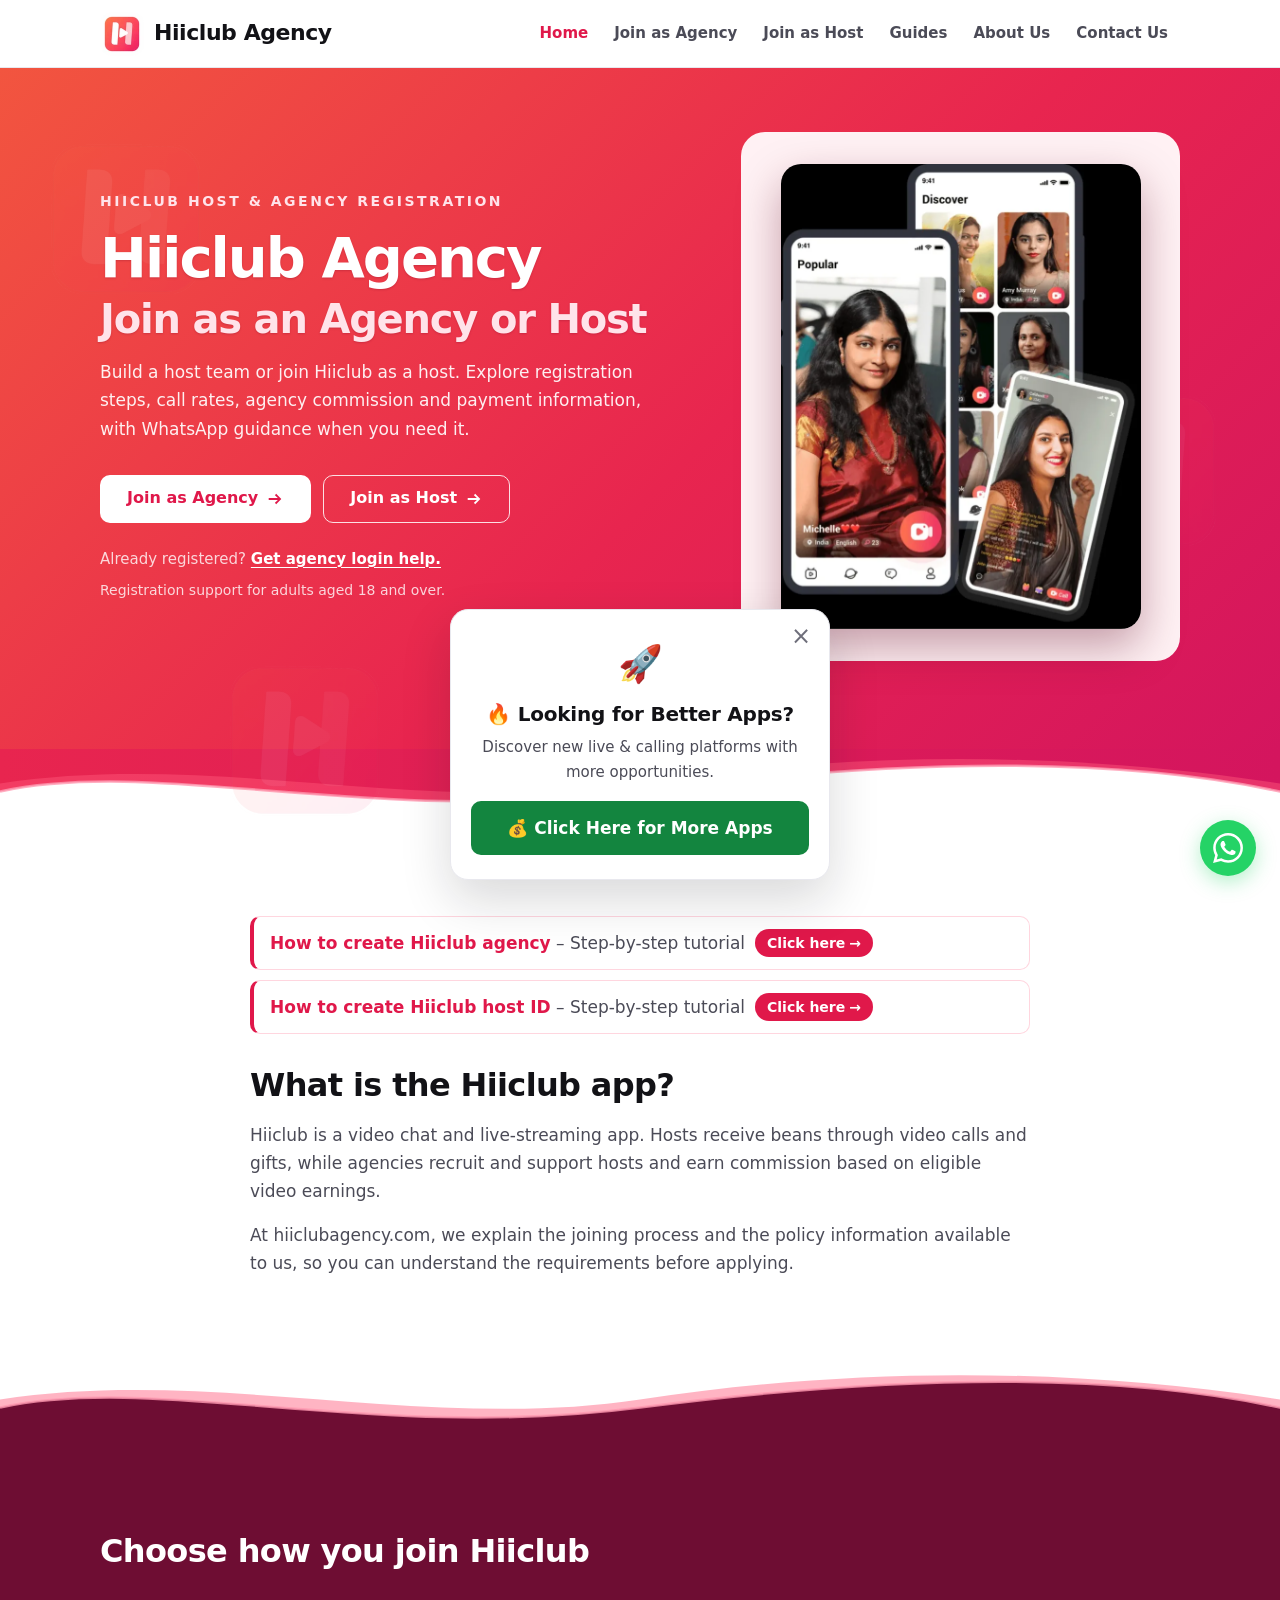
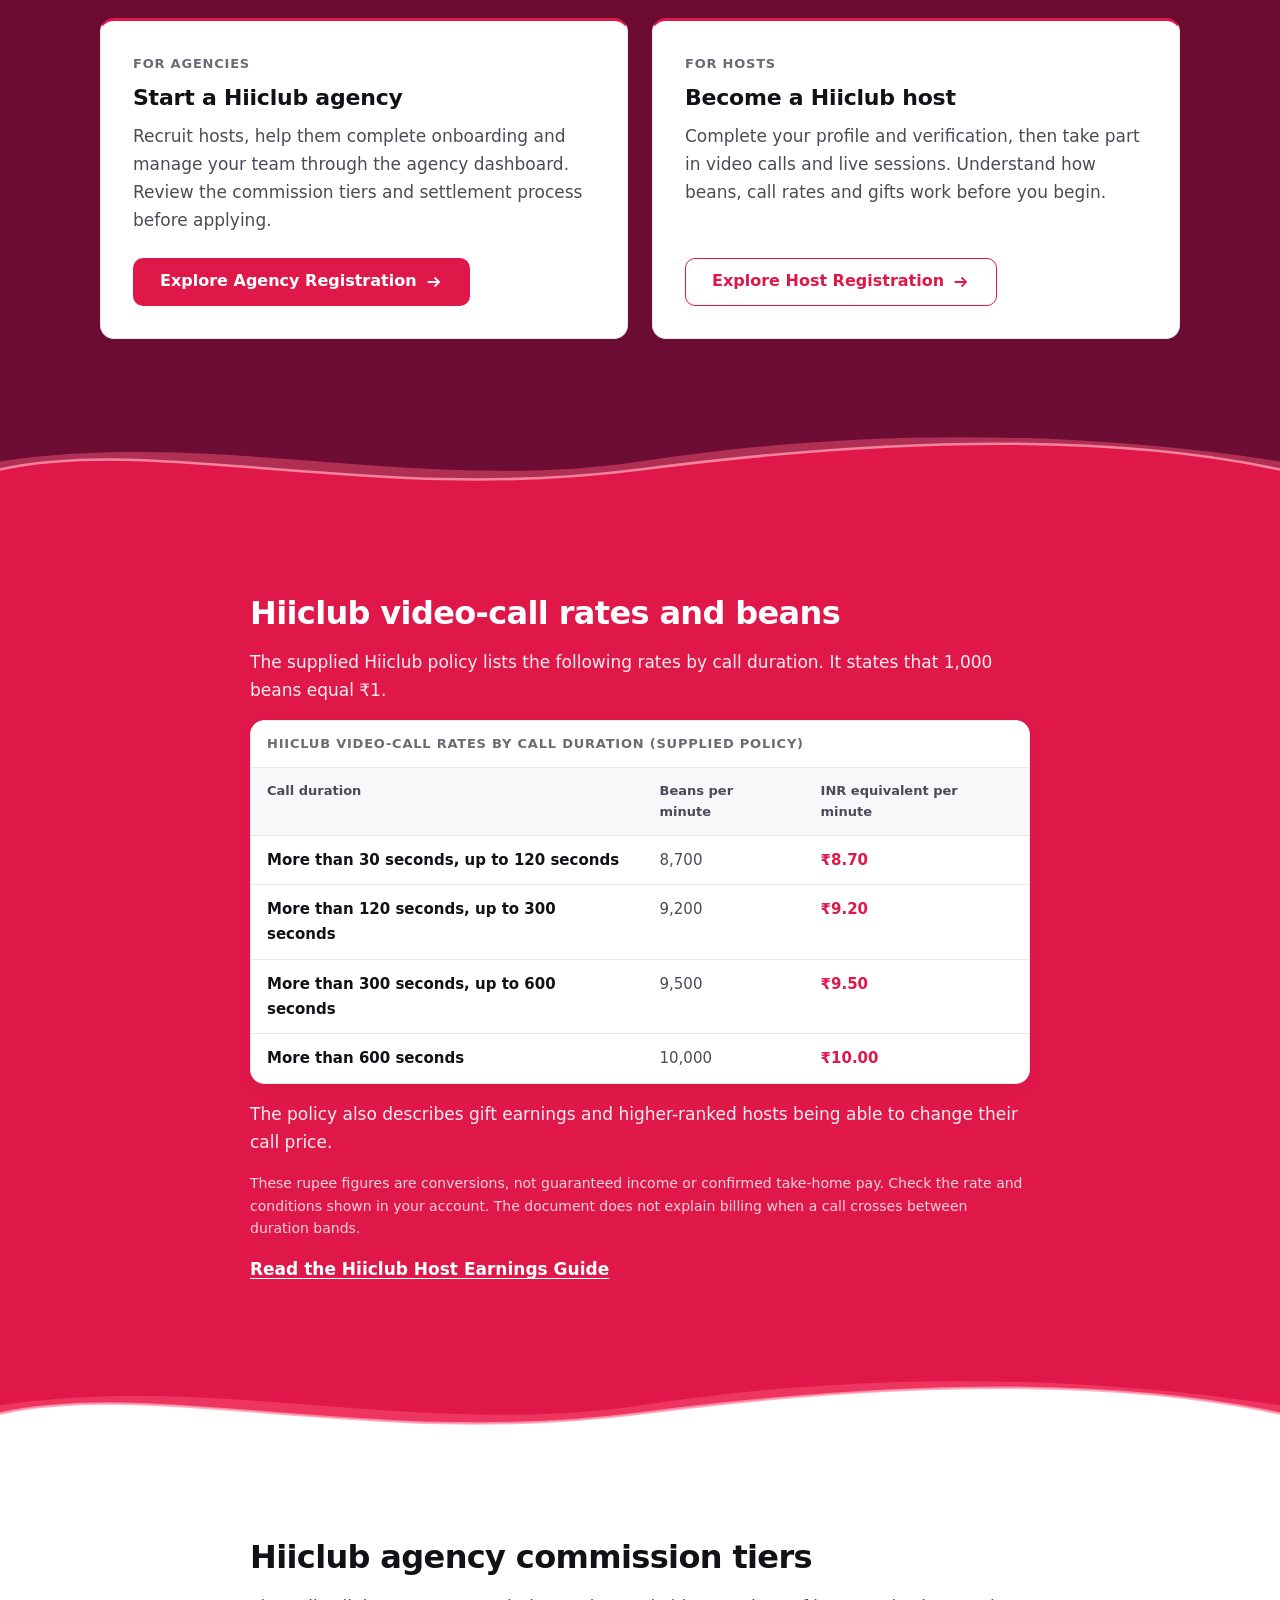
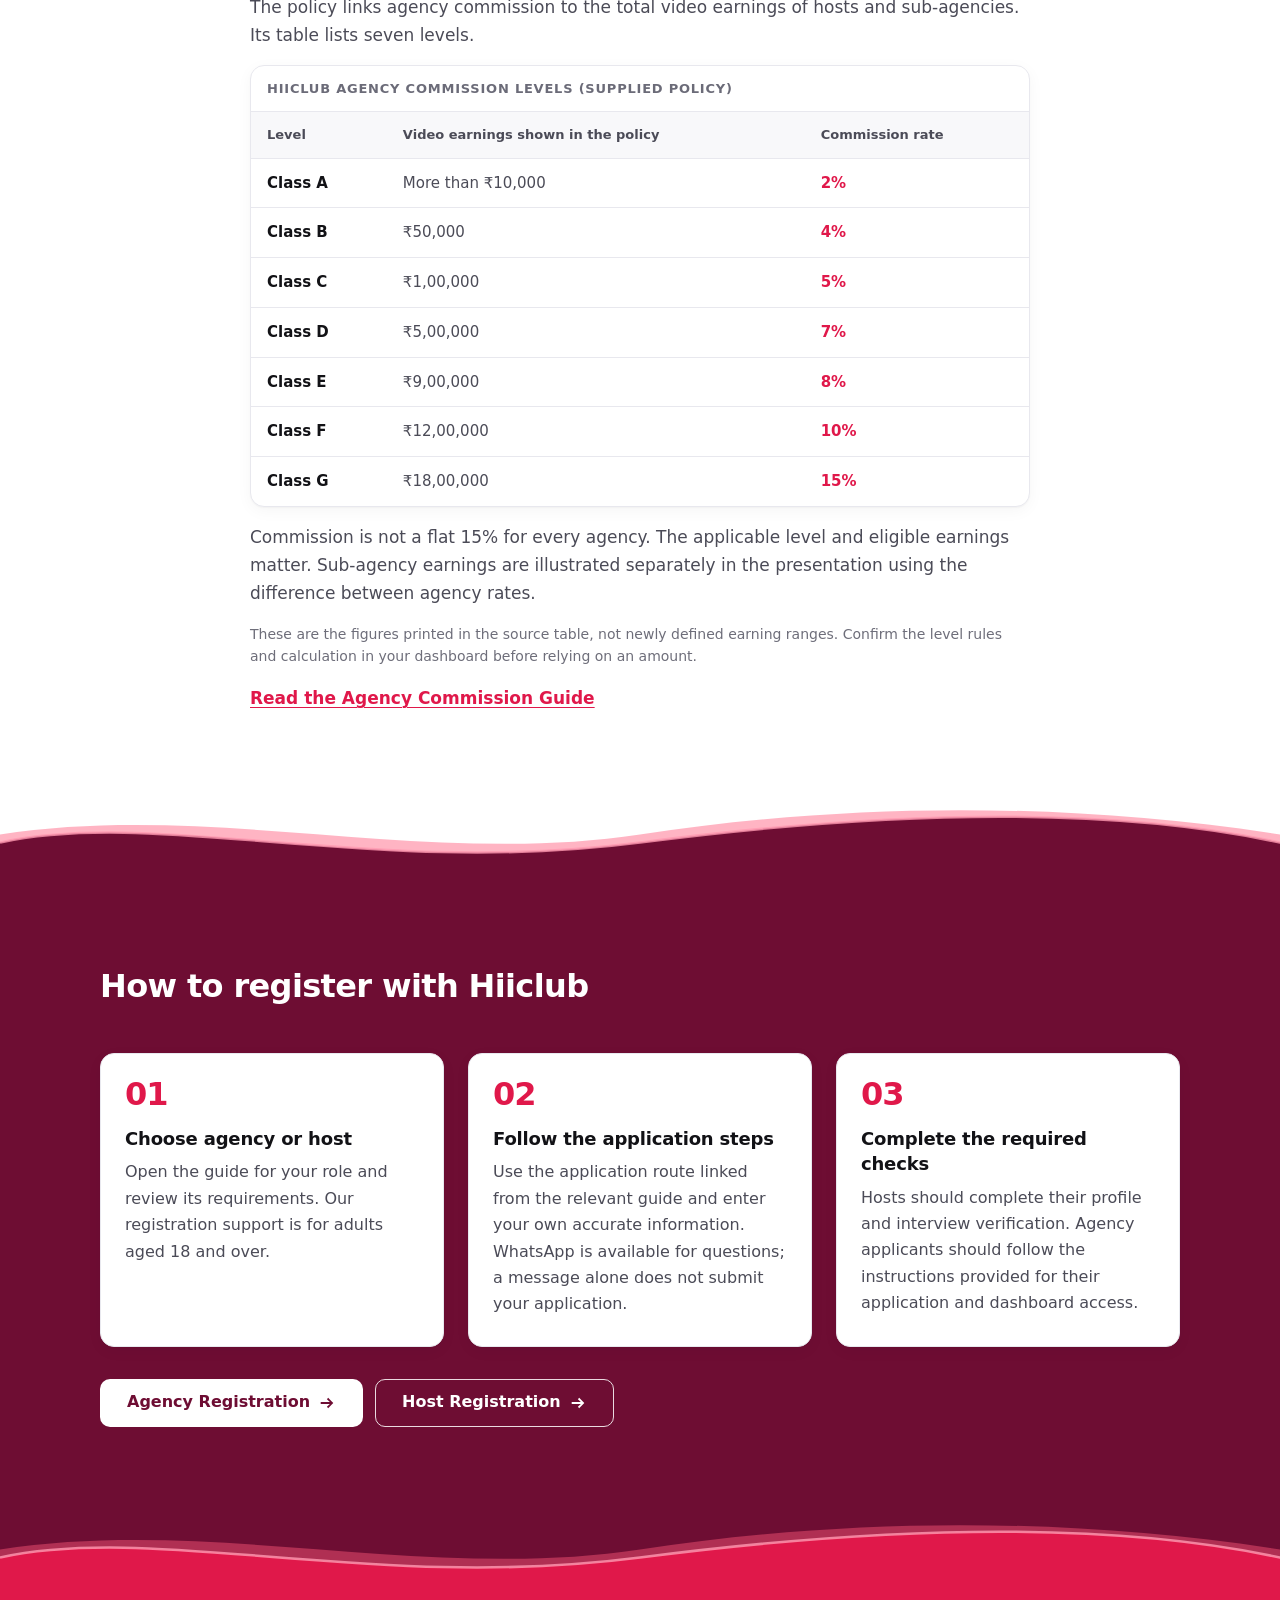
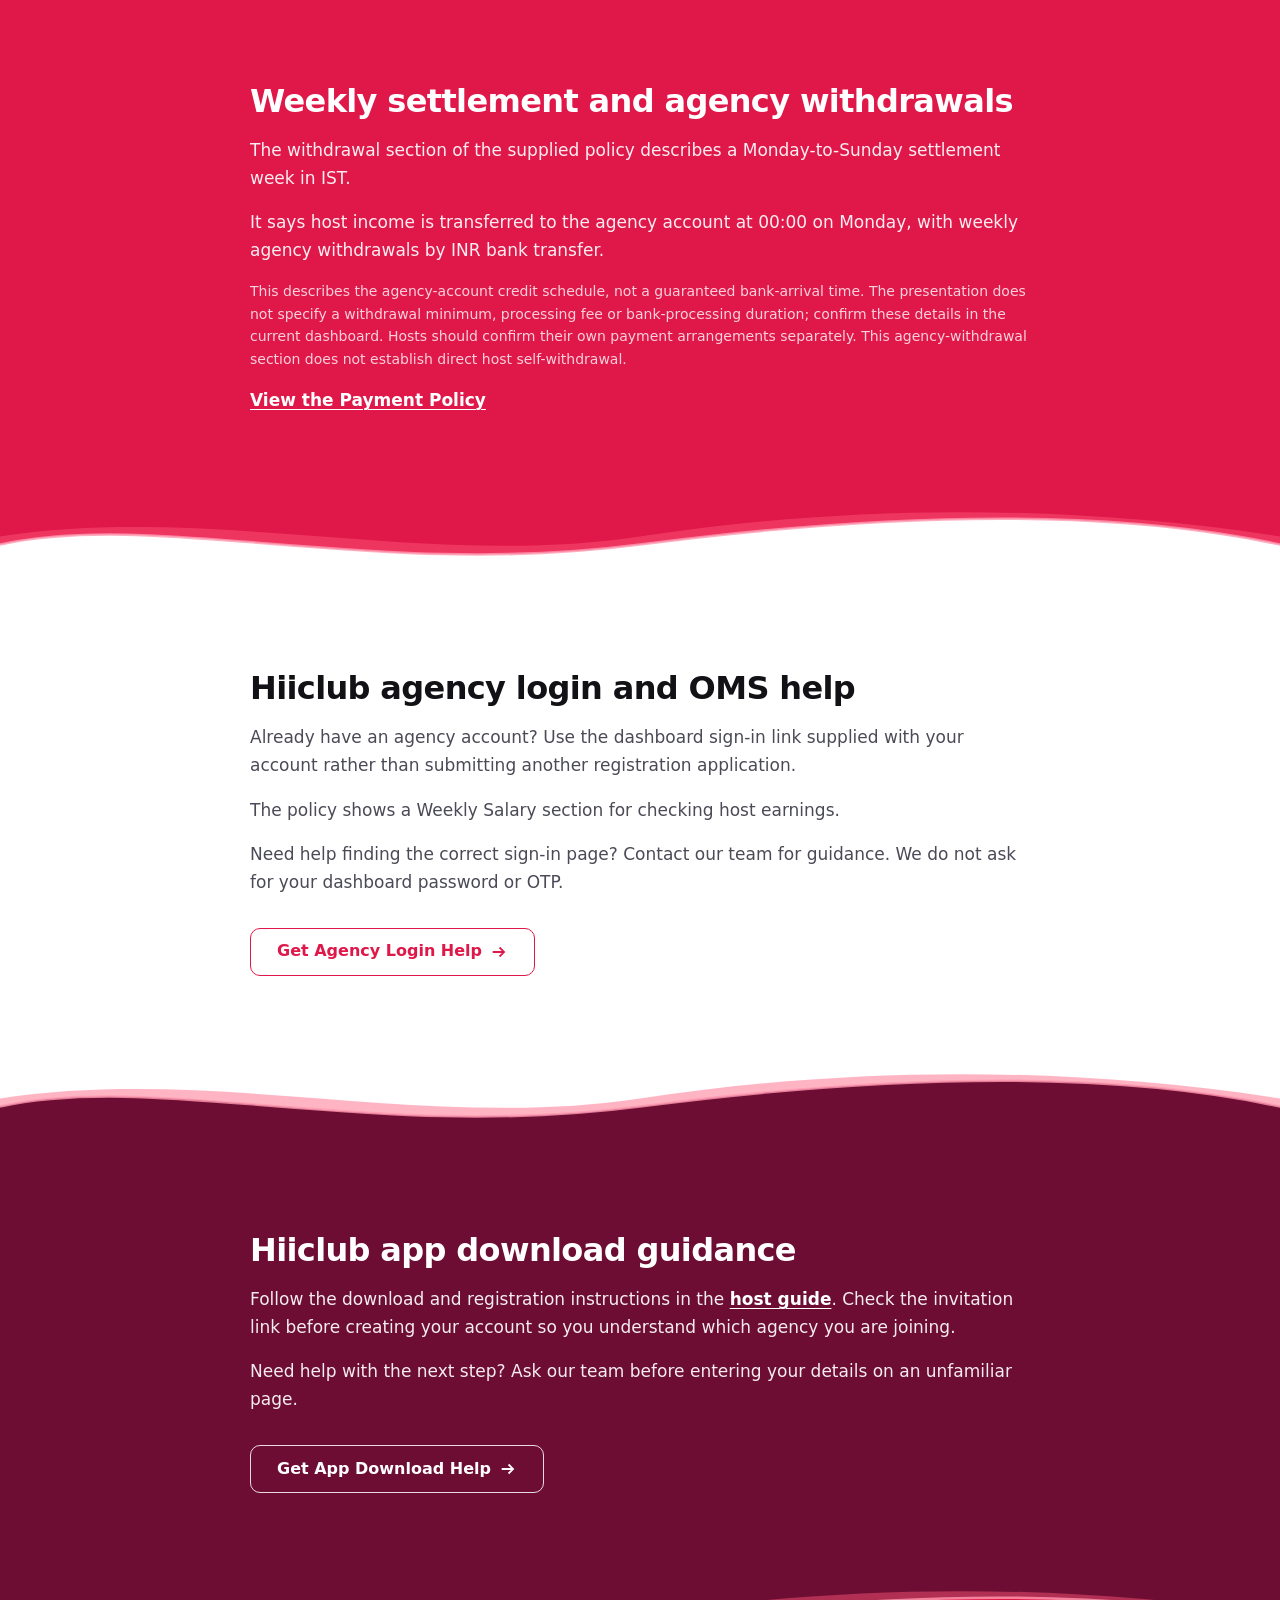
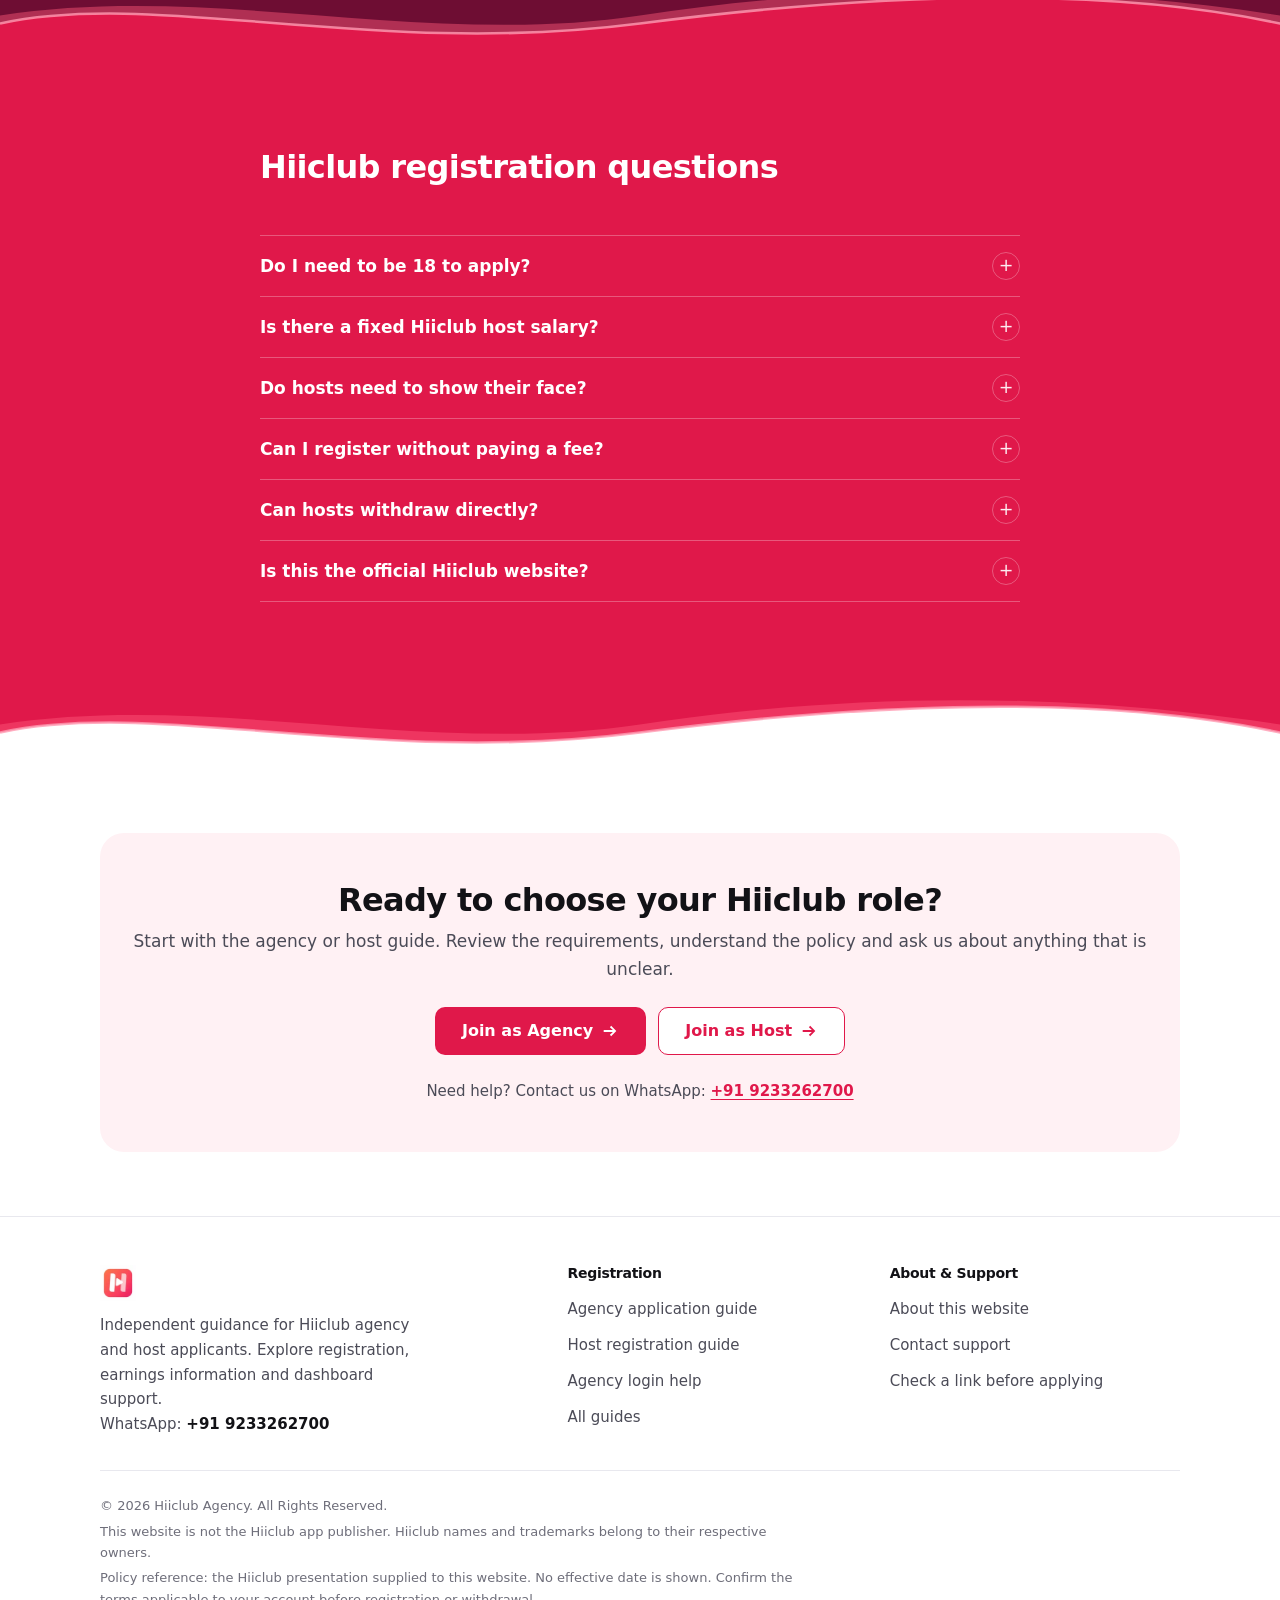
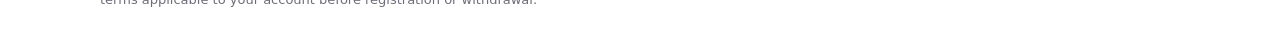
==== commit 631f614e: "Technical SEO and performance fixes - Right-sized favicons (32/48), apple-touch-icon (180), PWA icon" ====
--- a/index.html
+++ b/index.html
@@ -25,16 +25,16 @@
   <meta name="twitter:image" content="https://hiiclubagency.com/hero.png">
 
   <!-- Favicon -->
-  <link rel="icon" type="image/png" href="favicon.png">
-  <link rel="apple-touch-icon" href="favicon.png">
-  <link rel="manifest" href="site.webmanifest">
-  <meta name="msapplication-config" content="browserconfig.xml">
-  <meta name="theme-color" content="#FF2D55">
-
-  <!-- Font (self-hosted Manrope) + stylesheet -->
-  <link rel="preload" href="fonts/manrope-latin-wght-normal.woff2" as="font" type="font/woff2" crossorigin>
-  <link rel="preload" as="image" href="hero-760.webp" imagesrcset="hero-760.webp 760w, hero.png 1190w" imagesizes="(max-width: 900px) 300px, 360px" fetchpriority="high">
-  <link rel="stylesheet" href="style.css?v=20261127-21">
+  <link rel="icon" type="image/png" sizes="32x32" href="/favicon-32.png">
+  <link rel="icon" type="image/png" sizes="48x48" href="/favicon-48.png">
+  <link rel="apple-touch-icon" sizes="180x180" href="/apple-touch-icon.png">
+  <link rel="manifest" href="/site.webmanifest">
+  <meta name="msapplication-config" content="/browserconfig.xml">
+  <meta name="theme-color" content="#E0184A">
+
+  <!-- Stylesheet -->
+  <link rel="preload" as="image" href="hero-760.webp" imagesrcset="hero-760.webp 760w, hero-1190.webp 1190w" imagesizes="(max-width: 900px) 300px, 360px" fetchpriority="high">
+  <link rel="stylesheet" href="style.css?v=20261127-23">
 
   <!-- Structured data -->
   <script type="application/ld+json">
@@ -78,7 +78,7 @@
       "about": {
         "@id": "https://hiiclubagency.com/#organization"
       },
-      "dateModified": "2026-10-29",
+      "dateModified": "2026-11-27",
       "inLanguage": "en-IN"
     },
     {
@@ -159,7 +159,7 @@
   <header class="site-header" id="site-header">
     <div class="container">
       <a href="/" class="logo">
-        <img src="logo.png" alt="" width="44" height="44" loading="eager">
+        <img src="/logo-88.webp" alt="" width="44" height="44" loading="eager">
         <span class="logo-text">Hiiclub Agency</span>
       </a>
       <button type="button" class="hamburger" id="hamburger" aria-label="Toggle navigation" aria-expanded="false" aria-controls="nav-menu">
@@ -200,7 +200,7 @@
         </div>
         <div class="hero-visual">
           <div class="hero-img-wrap">
-            <img src="hero-760.webp" srcset="hero-760.webp 760w, hero.png 1190w" sizes="(max-width: 900px) 300px, 360px" alt="Live chat app screens showing Discover and Popular host lists" width="1190" height="1536" loading="eager" fetchpriority="high">
+            <img src="hero-760.webp" srcset="hero-760.webp 760w, hero-1190.webp 1190w" sizes="(max-width: 900px) 300px, 360px" alt="Hiiclub app screens showing the Discover and Popular host lists" width="1190" height="1536" loading="eager" fetchpriority="high">
           </div>
         </div>
       </div>
@@ -425,12 +425,12 @@
       <div class="footer-grid">
         <div class="footer-brand">
           <a href="/" aria-label="Hiiclub Agency home">
-            <img src="logo.png" alt="Hiiclub Agency logo" width="36" height="36" loading="lazy" class="f-logo">
+            <img src="/logo-88.webp" alt="Hiiclub Agency logo" width="36" height="36" loading="lazy" class="f-logo">
           </a>
           <p>Independent guidance for Hiiclub agency and host applicants. Explore registration, earnings information and dashboard support.<br>WhatsApp: <a href="https://wa.me/919233262700" target="_blank" rel="noopener noreferrer" data-cta="whatsapp-footer">+91 9233262700</a></p>
         </div>
         <div class="footer-col">
-          <h4>Registration</h4>
+          <h2 class="footer-heading">Registration</h2>
           <ul>
             <li><a href="join-as-agency.html">Agency application guide</a></li>
             <li><a href="join-as-host.html">Host registration guide</a></li>
@@ -439,7 +439,7 @@
           </ul>
         </div>
         <div class="footer-col">
-          <h4>About &amp; Support</h4>
+          <h2 class="footer-heading">About &amp; Support</h2>
           <ul>
             <li><a href="about-us.html">About this website</a></li>
             <li><a href="contact-us.html">Contact support</a></li>
--- a/style.css
+++ b/style.css
@@ -1,22 +1,12 @@
 /* ================================================================
    Hiiclub Agency — style.css
-   One font (Manrope, self-hosted), one accent, one spacing scale.
+   System font, one accent, one spacing scale.
 ================================================================ */
 
-/* ---- Font: Manrope variable, latin subset (SIL OFL 1.1 — see fonts/Manrope-OFL.txt) ---- */
-@font-face {
-  font-family: 'Manrope';
-  font-style: normal;
-  font-weight: 200 800;
-  font-display: swap;
-  src: url('fonts/manrope-latin-wght-normal.woff2') format('woff2-variations'),
-       url('fonts/manrope-latin-wght-normal.woff2') format('woff2');
-  unicode-range: U+0000-00FF, U+0131, U+0152-0153, U+02BB-02BC, U+02C6, U+02DA, U+02DC, U+0304, U+0308, U+0329, U+2000-206F, U+20AC, U+2122, U+2191, U+2193, U+2212, U+2215, U+FEFF, U+FFFD;
-}
 
 /* ---- Tokens ---- */
 :root {
-  --font: 'Manrope', system-ui, -apple-system, 'Segoe UI', Roboto, Arial, sans-serif;
+  --font: system-ui, -apple-system, 'Segoe UI', Roboto, Arial, sans-serif;
 
   --accent: #E0184A;          /* brand pink, darkened slightly for text/button contrast */
   --accent-hover: #C2123E;
@@ -327,7 +317,7 @@
 .footer-brand .f-logo { width: 36px; height: 36px; margin-bottom: var(--s3); }
 .footer-brand p { font-size: .9375rem; max-width: 320px; }
 .footer-brand a:not(:first-child) { color: var(--text); font-weight: 600; }
-.footer-col h4 { font-size: .875rem; margin-bottom: var(--s3); }
+.footer-col h4, .footer-col .footer-heading { font-size: .875rem; margin-bottom: var(--s3); }
 .footer-col li { margin-bottom: var(--s2); }
 .footer-col a { font-size: .9375rem; color: var(--text-2); }
 .footer-col a:hover { color: var(--accent); }
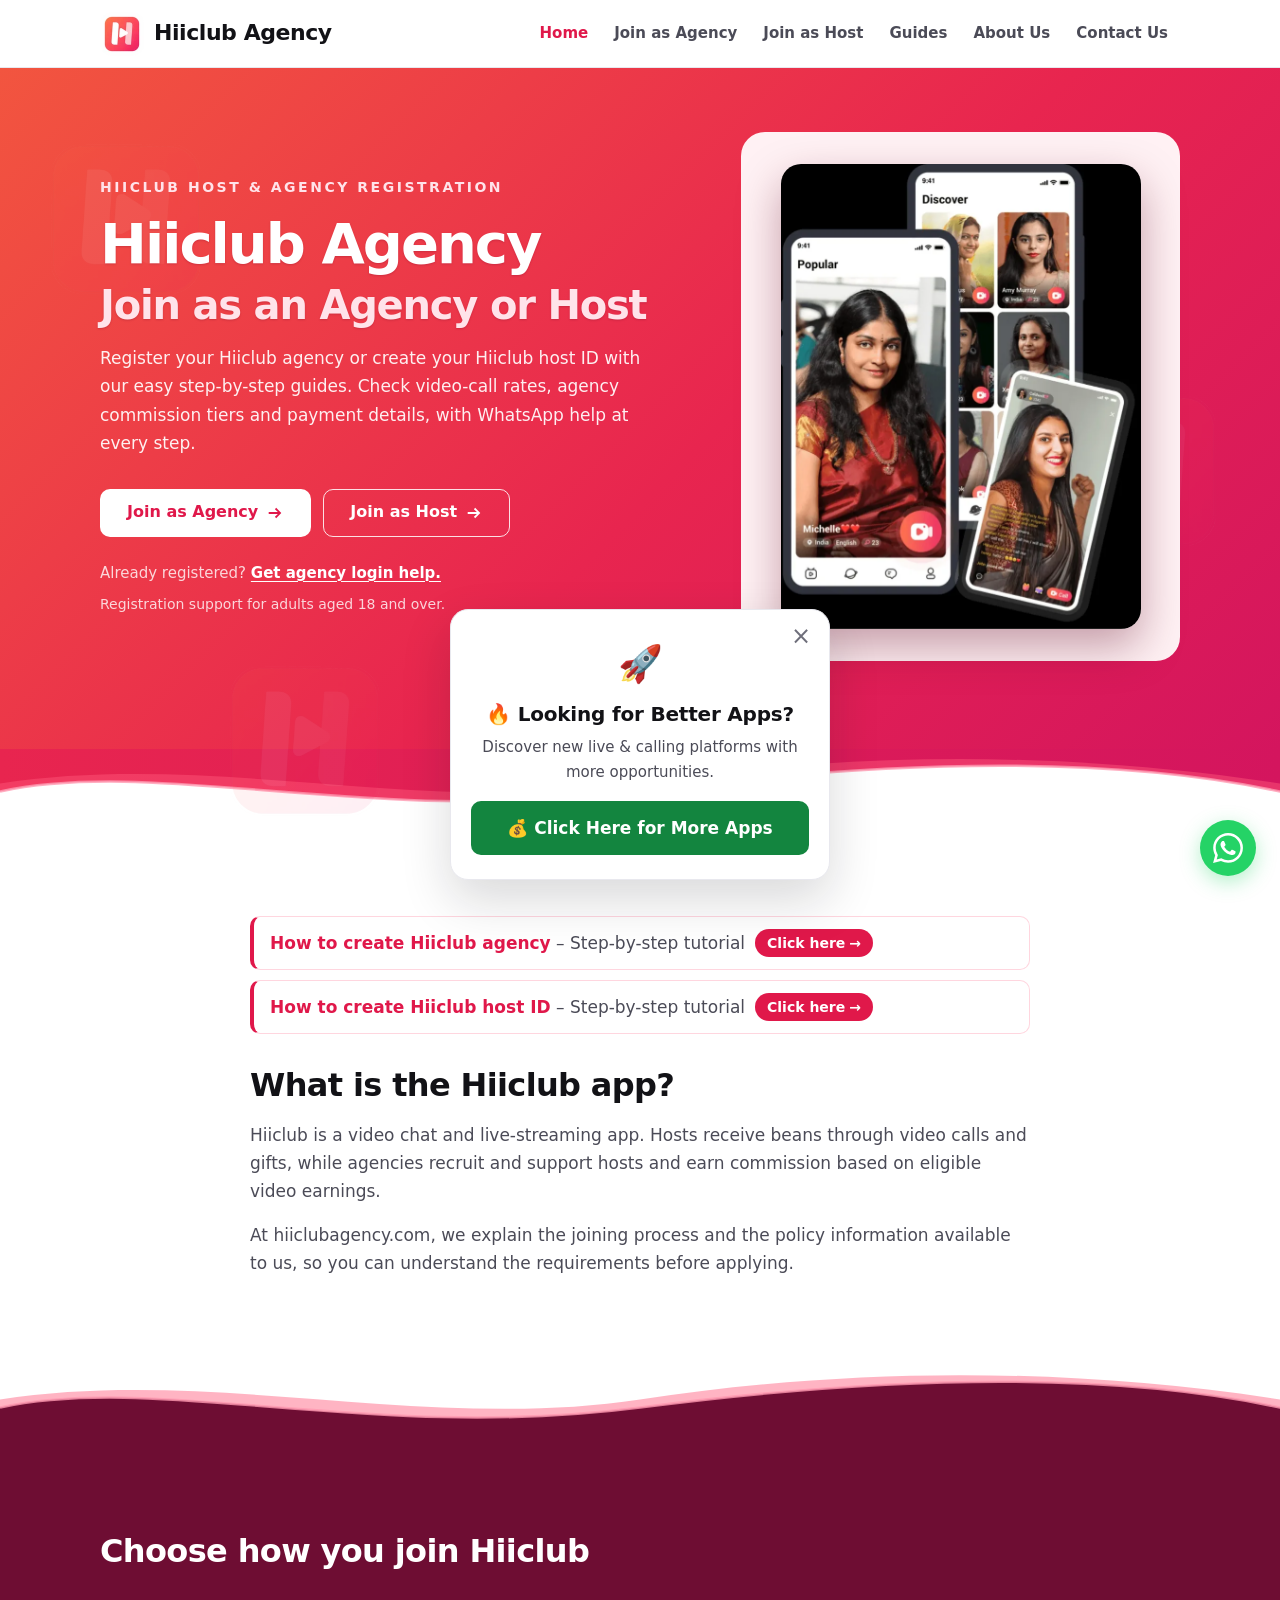
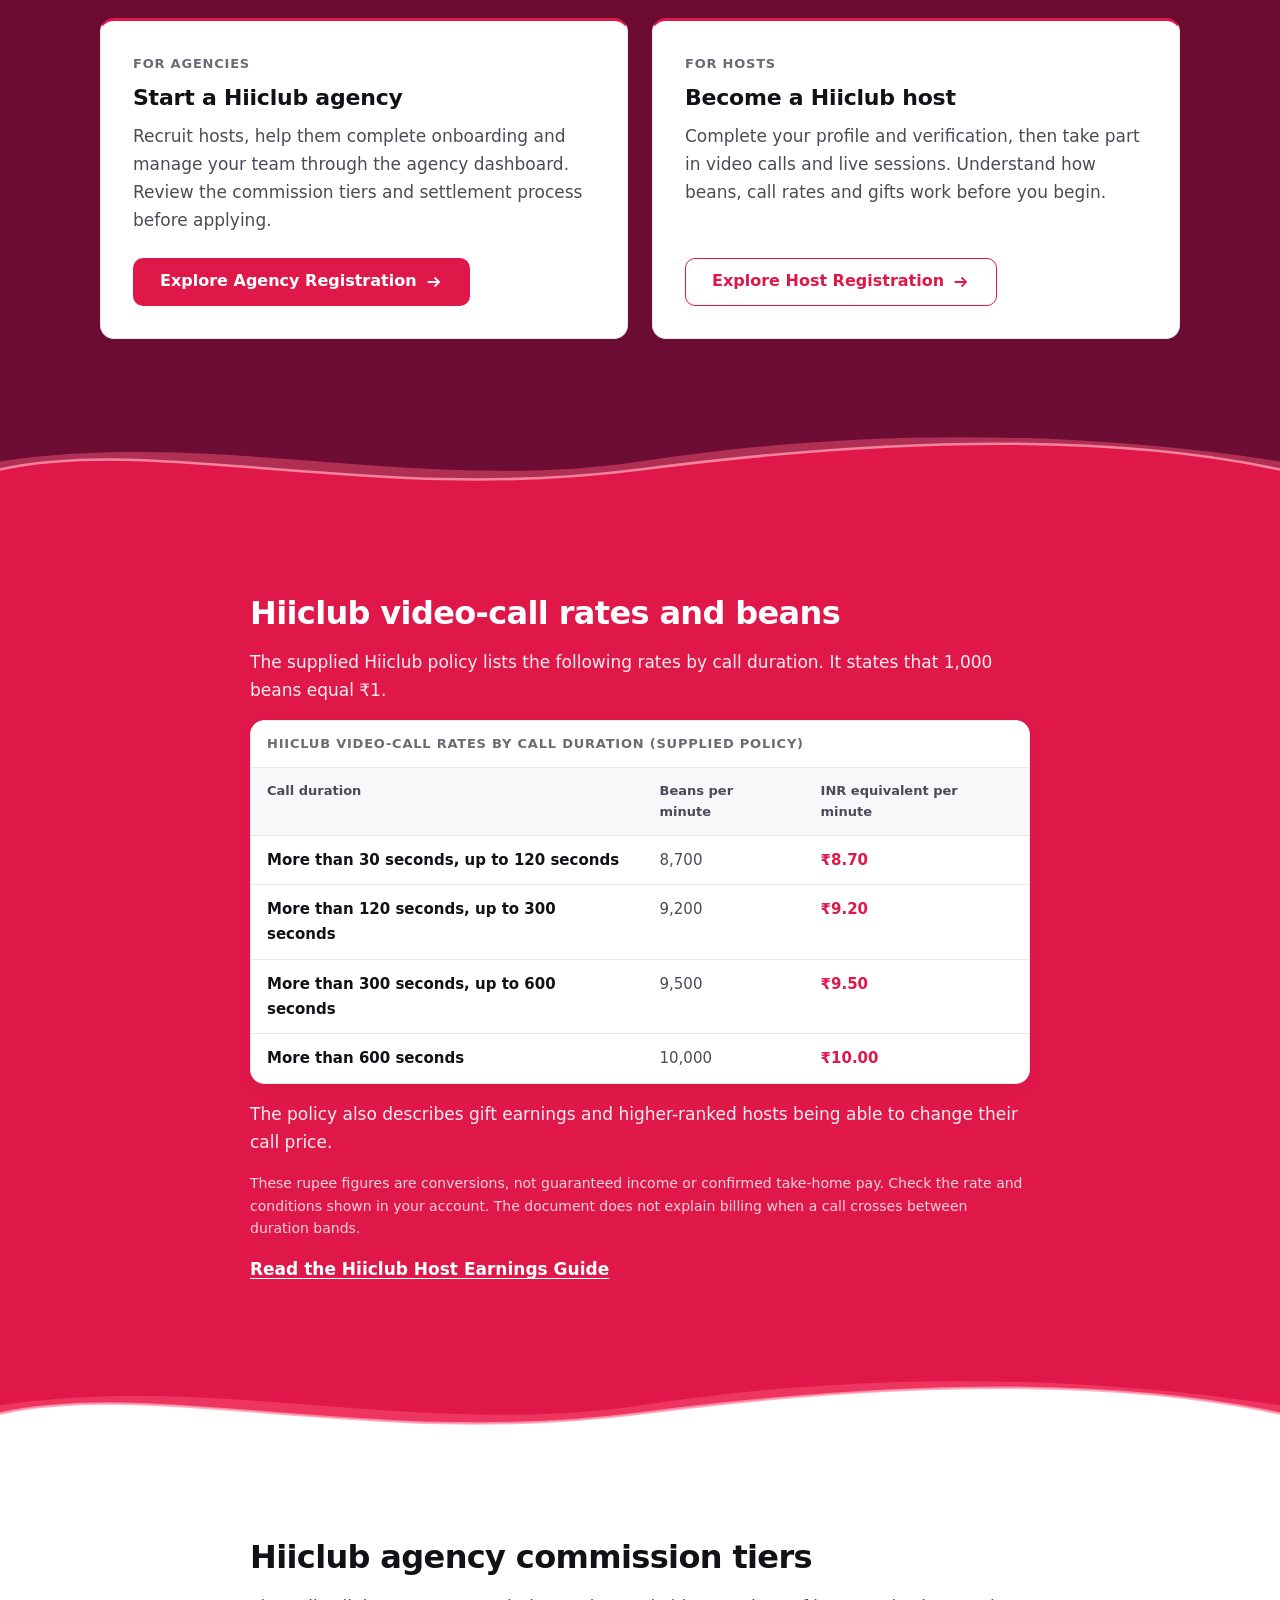
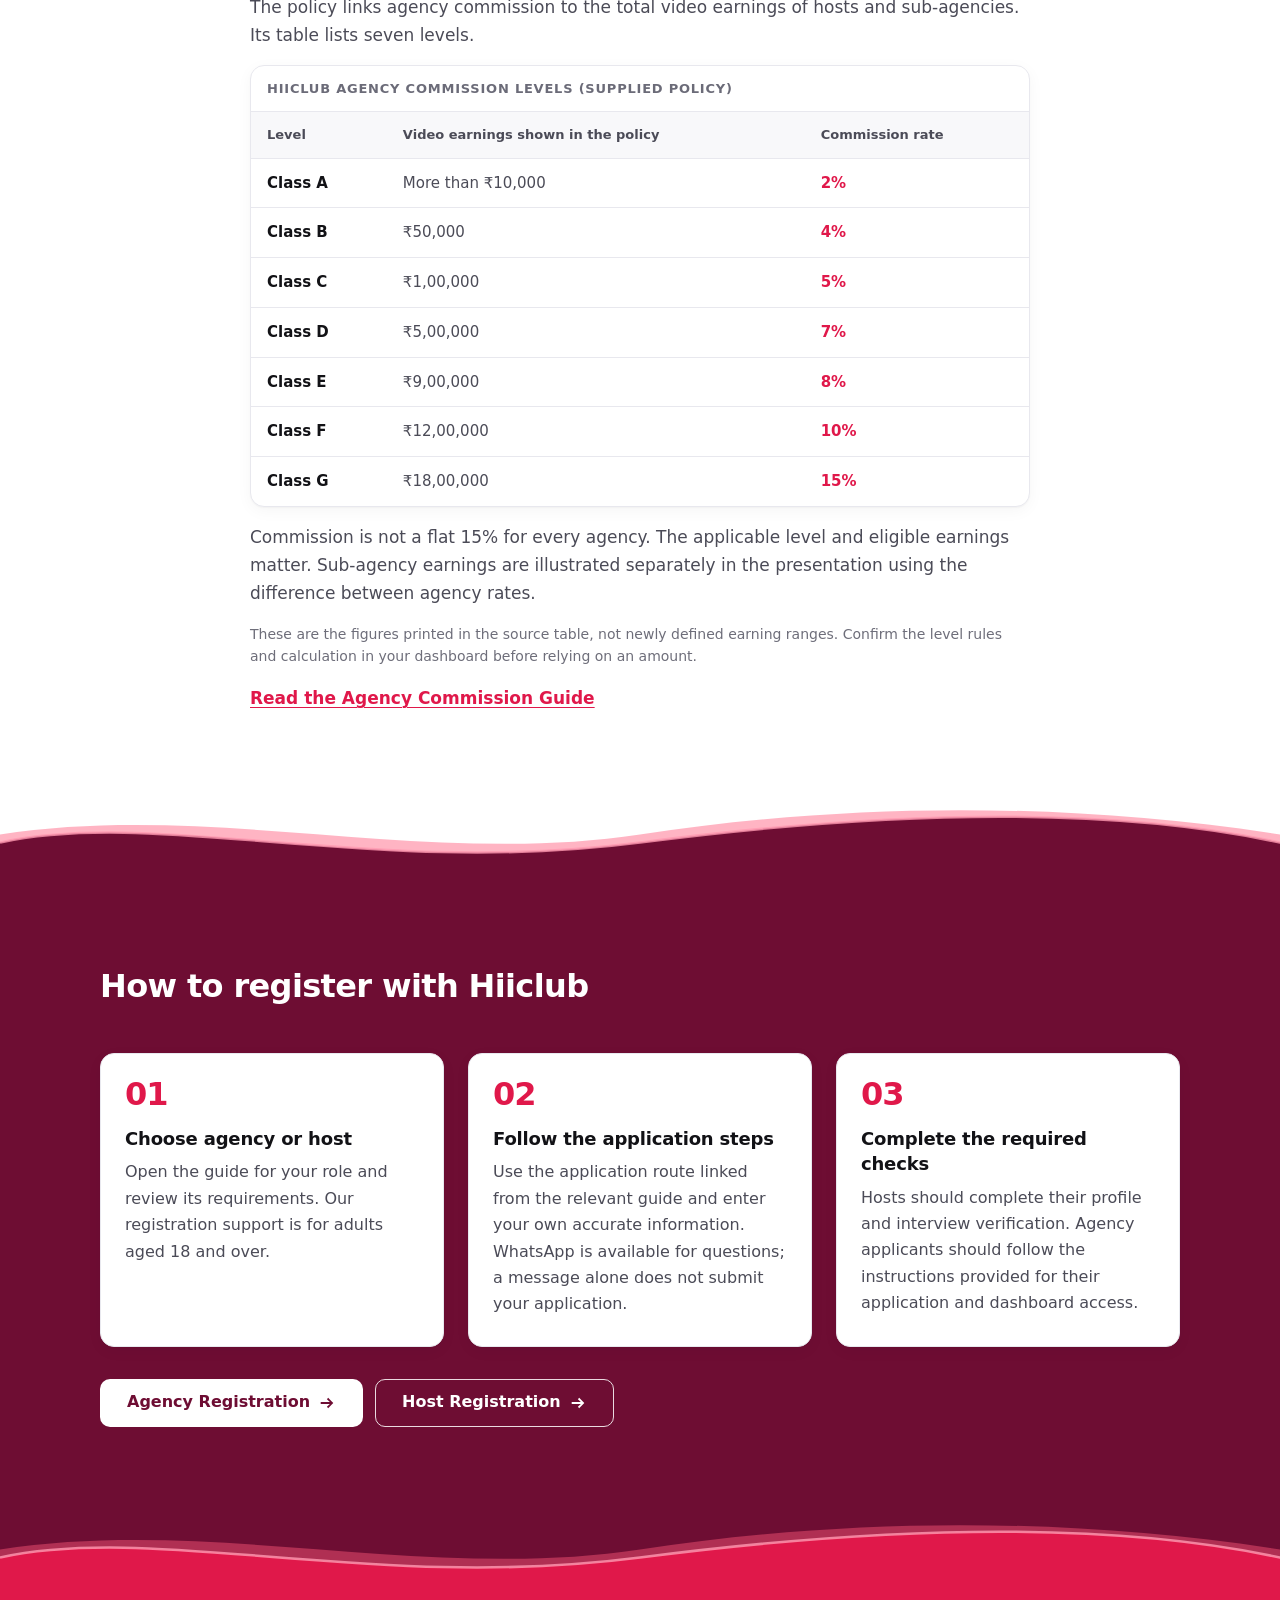
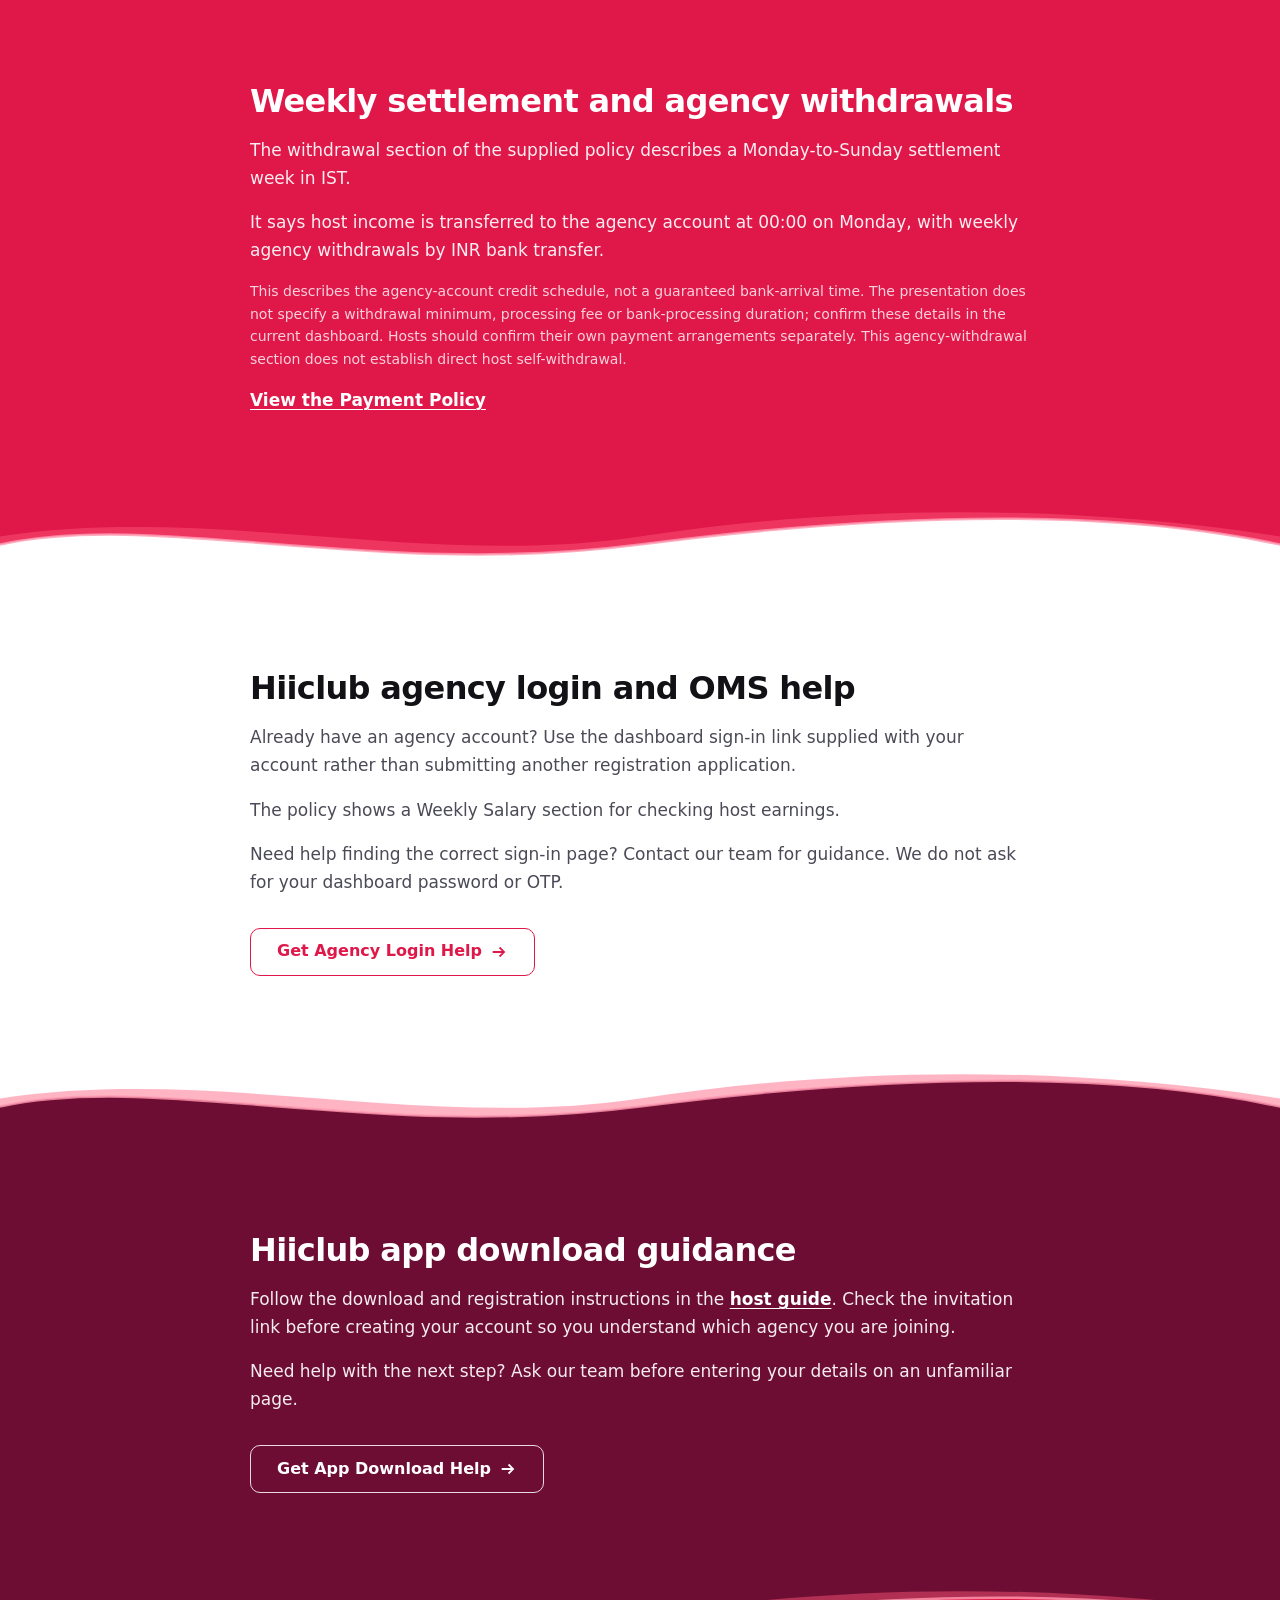
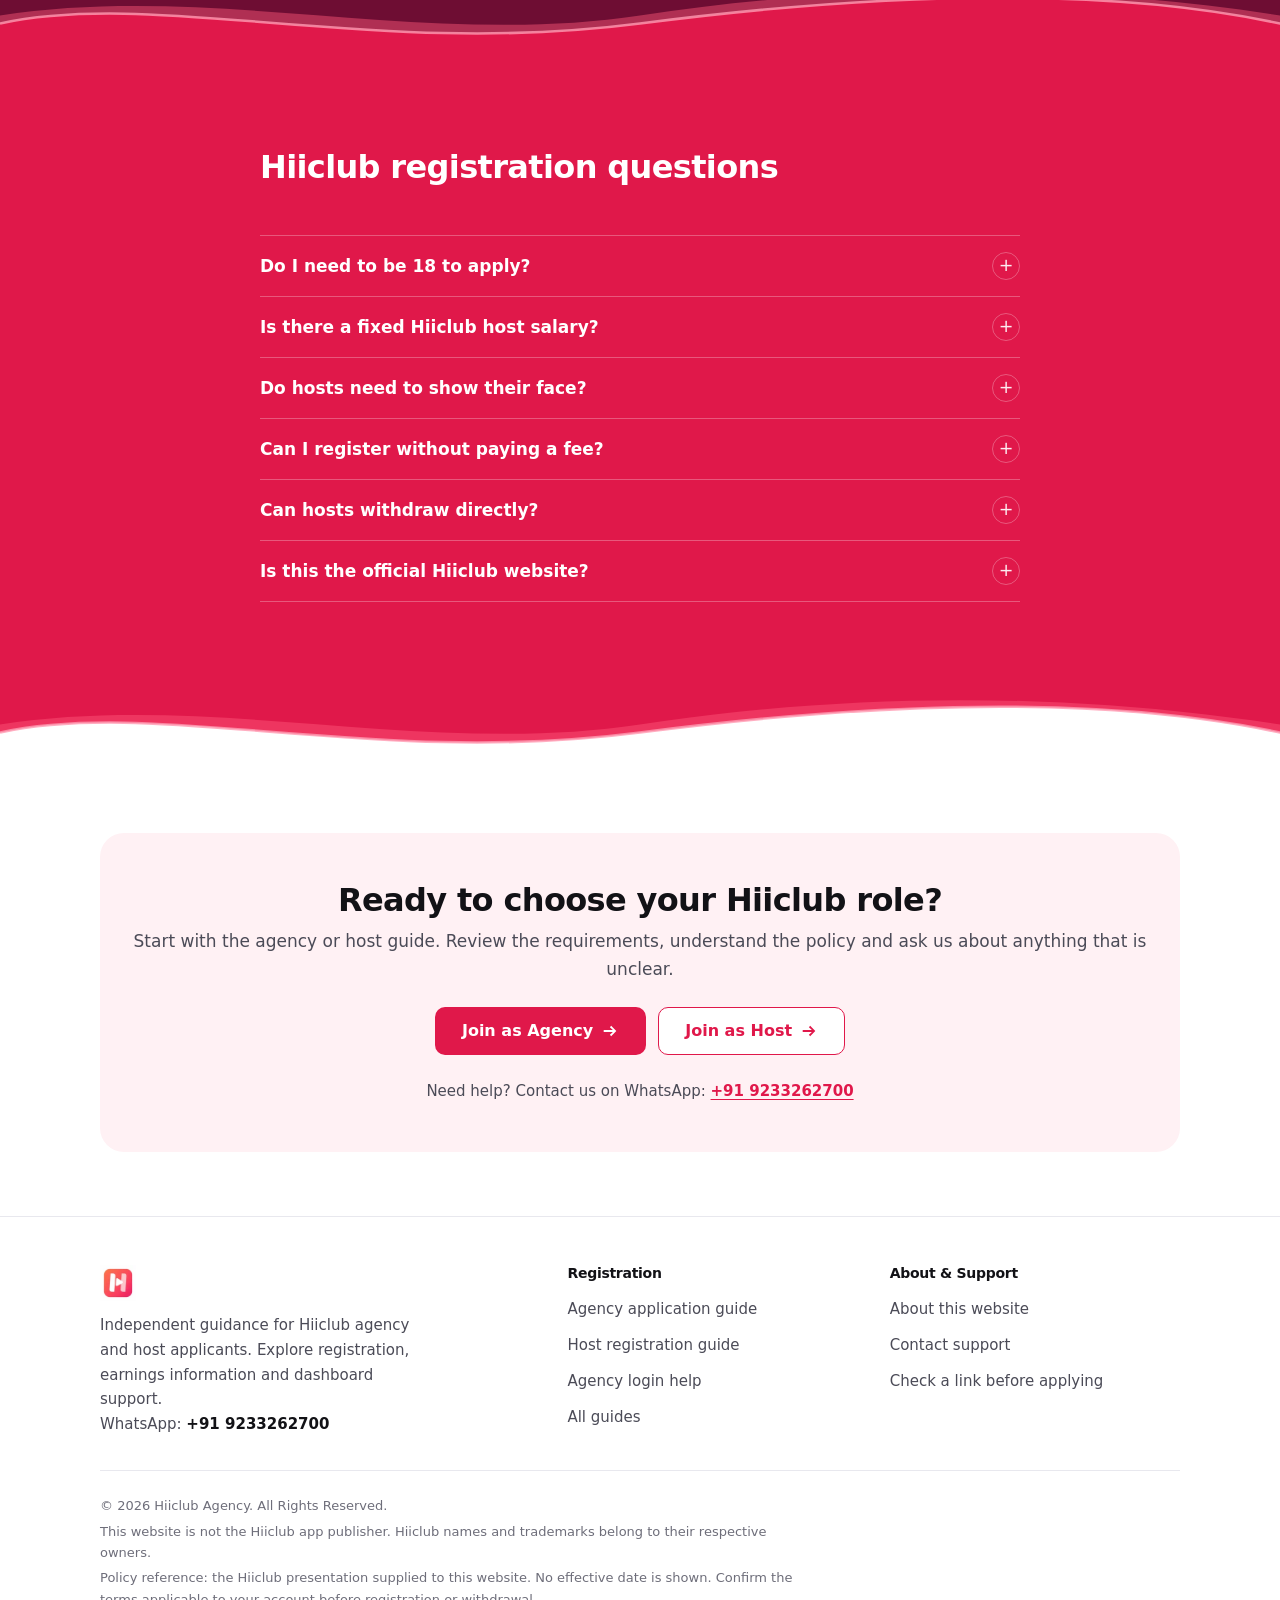
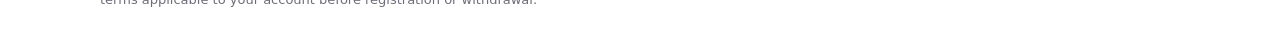
==== commit 7372a8ec: "Homepage: SEO hero description and matching meta description Co-Authored-By: Claude Opus 5.5 <norepl" ====
--- a/index.html
+++ b/index.html
@@ -5,7 +5,7 @@
   <meta name="viewport" content="width=device-width, initial-scale=1.0">
 
   <title>Hiiclub Agency | Agency &amp; Host Registration</title>
-  <meta name="description" content="Explore Hiiclub agency and host registration, video-call rates, commission tiers and weekly settlement details. Get step-by-step guidance and WhatsApp help.">
+  <meta name="description" content="Register your Hiiclub agency or create your Hiiclub host ID with easy step-by-step guides. See call rates, commission tiers and payment details.">
   <meta name="robots" content="index, follow">
   <link rel="canonical" href="https://hiiclubagency.com/">
 
@@ -13,7 +13,7 @@
   <meta property="og:type" content="website">
   <meta property="og:url" content="https://hiiclubagency.com/">
   <meta property="og:title" content="Hiiclub Agency | Agency &amp; Host Registration">
-  <meta property="og:description" content="Explore Hiiclub agency and host registration, video-call rates, commission tiers and weekly settlement details. Get step-by-step guidance and WhatsApp help.">
+  <meta property="og:description" content="Register your Hiiclub agency or create your Hiiclub host ID with easy step-by-step guides. See call rates, commission tiers and payment details.">
   <meta property="og:image" content="https://hiiclubagency.com/hero.png">
   <meta property="og:site_name" content="Hiiclub Agency">
   <meta property="og:locale" content="en_IN">
@@ -21,7 +21,7 @@
   <!-- Twitter Card -->
   <meta name="twitter:card" content="summary_large_image">
   <meta name="twitter:title" content="Hiiclub Agency | Agency &amp; Host Registration">
-  <meta name="twitter:description" content="Explore Hiiclub agency and host registration, video-call rates, commission tiers and weekly settlement details. Get step-by-step guidance and WhatsApp help.">
+  <meta name="twitter:description" content="Register your Hiiclub agency or create your Hiiclub host ID with easy step-by-step guides. See call rates, commission tiers and payment details.">
   <meta name="twitter:image" content="https://hiiclubagency.com/hero.png">
 
   <!-- Favicon -->
@@ -71,7 +71,7 @@
       "@id": "https://hiiclubagency.com/#webpage",
       "url": "https://hiiclubagency.com/",
       "name": "Hiiclub Agency | Agency & Host Registration",
-      "description": "Explore Hiiclub agency and host registration, video-call rates, commission tiers and weekly settlement details. Get step-by-step guidance and WhatsApp help.",
+      "description": "Register your Hiiclub agency or create your Hiiclub host ID with easy step-by-step guides. See call rates, commission tiers and payment details.",
       "isPartOf": {
         "@id": "https://hiiclubagency.com/#website"
       },
@@ -190,7 +190,7 @@
             <span class="hero-title__brand">Hiiclub Agency</span>
             <span class="hero-title__message">Join as an Agency or Host</span>
           </h1>
-          <p class="hero-sub">Build a host team or join Hiiclub as a host. Explore registration steps, call rates, agency commission and payment information, with WhatsApp guidance when you need it.</p>
+          <p class="hero-sub">Register your Hiiclub agency or create your Hiiclub host ID with our easy step-by-step guides. Check video-call rates, agency commission tiers and payment details, with WhatsApp help at every step.</p>
           <div class="btn-group">
             <a href="join-as-agency.html" class="btn btn-primary" data-cta="home-agency-guide">Join as Agency <svg width="18" height="18" viewBox="0 0 20 20" aria-hidden="true" focusable="false"><path d="M11.3 4.3 9.9 5.7 13.2 9H3v2h10.2l-3.3 3.3 1.4 1.4L17 10z"/></svg></a>
             <a href="join-as-host.html" class="btn btn-secondary" data-cta="home-host-guide">Join as Host <svg width="18" height="18" viewBox="0 0 20 20" aria-hidden="true" focusable="false"><path d="M11.3 4.3 9.9 5.7 13.2 9H3v2h10.2l-3.3 3.3 1.4 1.4L17 10z"/></svg></a>
